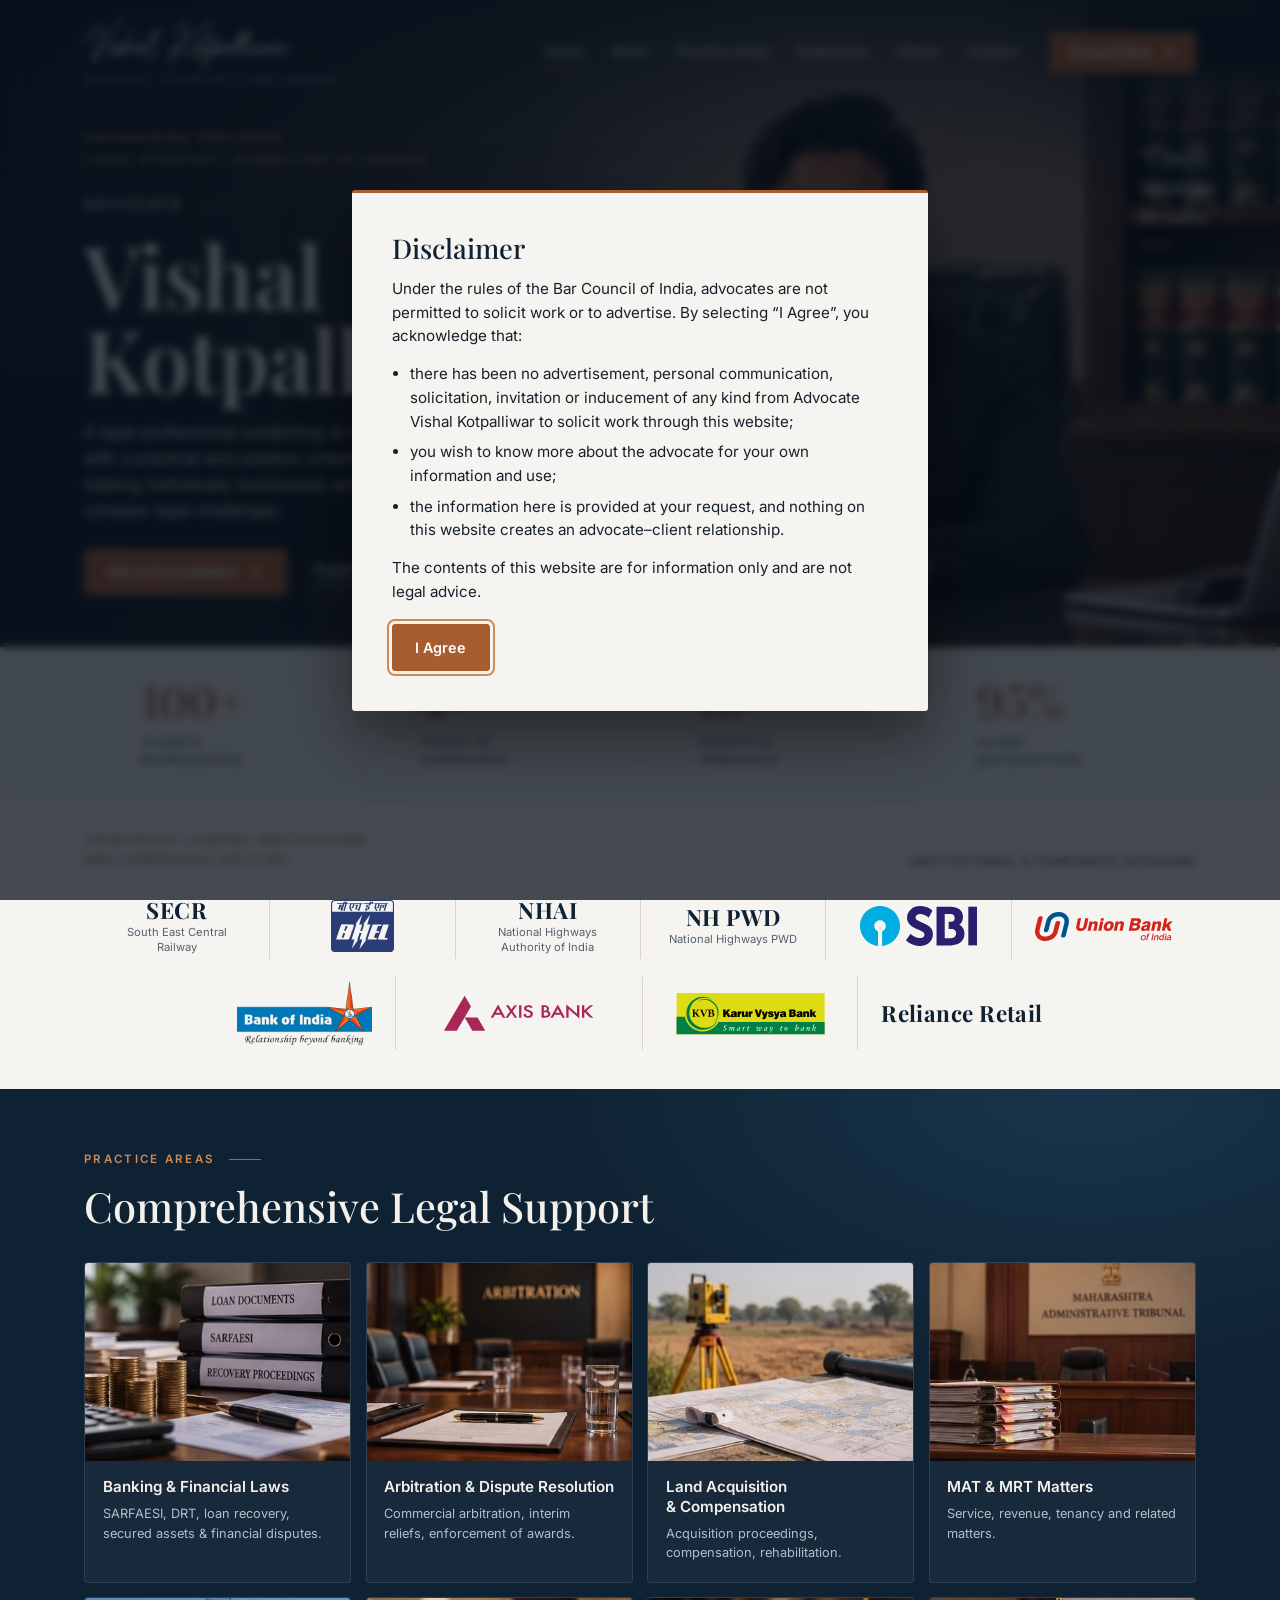
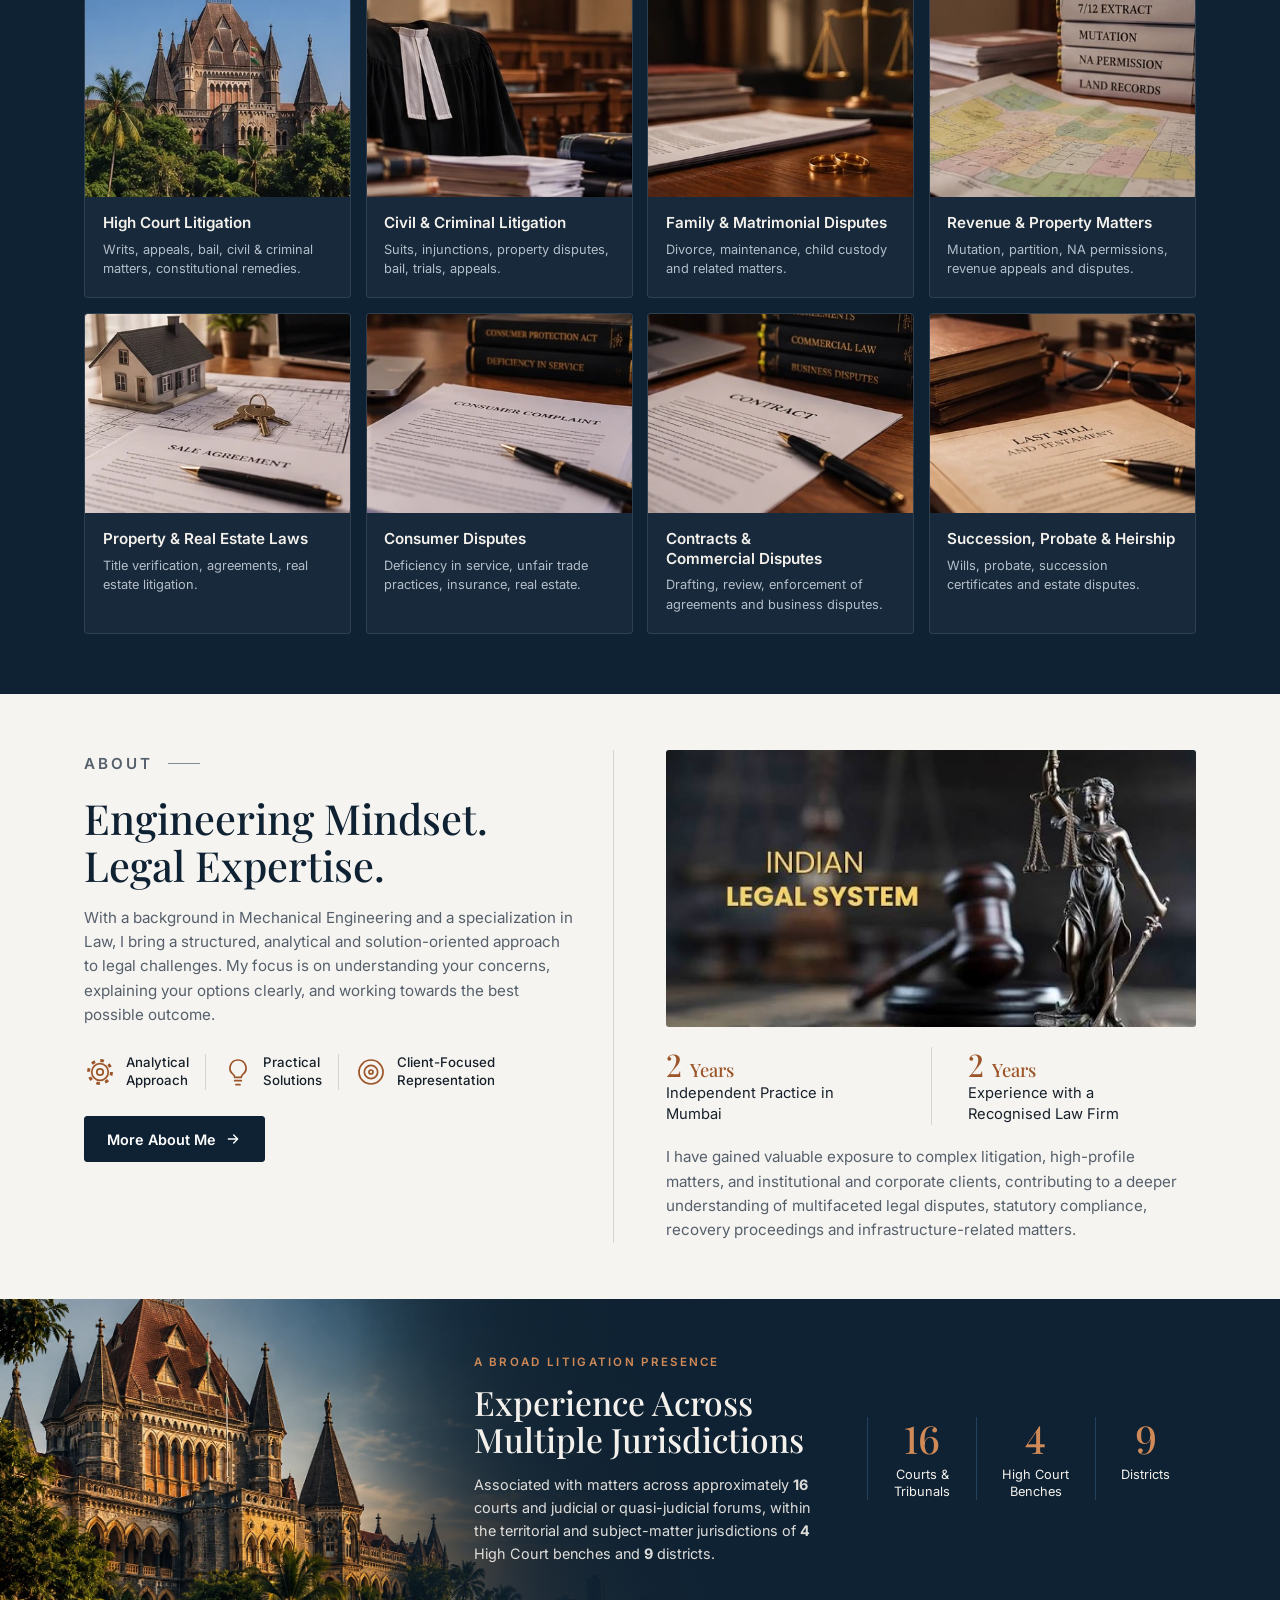
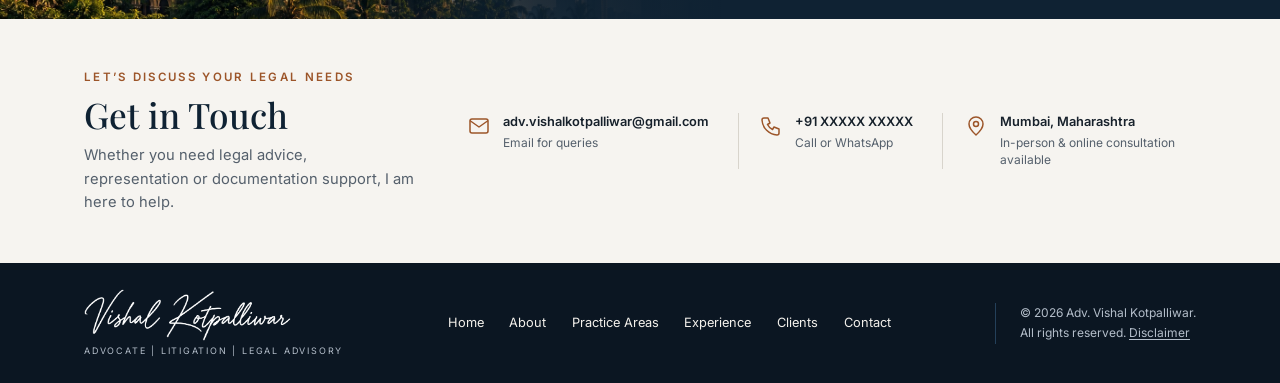
==== index.html @ 8eac5184 "Use the supplied picture in the About section and even out logo sizes Replaces the stand-in book art" ====
<!doctype html>
<html lang="en-IN">
<head>
  <meta charset="utf-8">
  <meta name="viewport" content="width=device-width, initial-scale=1">
  <title>Adv. Vishal Kotpalliwar | Advocate, Litigation and Legal Advisory</title>
  <meta name="description" content="Advocate Vishal Kotpalliwar combines an engineering mindset with a practical approach to law, across banking, land, revenue, civil and criminal matters.">
  <meta name="theme-color" content="#0B1622">
  <meta property="og:type" content="website">
  <meta property="og:title" content="Adv. Vishal Kotpalliwar">
  <meta property="og:description" content="Advocate, litigation and legal advisory. Engineering precision, legal strategy.">
  <link rel="icon" href="assets/favicon.svg" type="image/svg+xml">
  <link rel="preconnect" href="https://fonts.googleapis.com">
  <link rel="preconnect" href="https://fonts.gstatic.com" crossorigin>
  <link rel="stylesheet" href="https://fonts.googleapis.com/css2?family=Inter:wght@400;500;600;700&family=Playfair+Display:wght@500;600;700&display=swap">
  <link rel="stylesheet" href="css/styles.css">
</head>
<body>
  <a class="skip" href="#main">Skip to content</a>

  <svg class="sprite" aria-hidden="true" focusable="false">
    <symbol id="i-arrow-right" viewBox="0 0 24 24"><path d="M5 12h14M13 6l6 6-6 6"/></symbol>
    <symbol id="i-arrow-down" viewBox="0 0 24 24"><path d="M12 5v14M6 13l6 6 6-6"/></symbol>
    <symbol id="i-menu" viewBox="0 0 24 24"><path d="M4 7h16M4 12h16M4 17h16"/></symbol>
    <symbol id="i-pin" viewBox="0 0 24 24"><path d="M12 21s7-6.2 7-11a7 7 0 1 0-14 0c0 4.8 7 11 7 11z"/><circle cx="12" cy="10" r="2.5"/></symbol>
    <symbol id="i-gear" viewBox="0 0 24 24"><circle cx="12" cy="12" r="6.2"/><circle cx="12" cy="12" r="2.4"/><circle cx="12" cy="12" r="8.6" stroke-width="2.2" stroke-dasharray="2.7 4.05" stroke-linecap="butt"/></symbol>
    <symbol id="i-bulb" viewBox="0 0 24 24"><path d="M9.5 18.5h5M10.5 21.5h3M12 3a6 6 0 0 0-3.6 10.8c.7.6 1.1 1.3 1.1 2.2h5c0-.9.4-1.6 1.1-2.2A6 6 0 0 0 12 3z"/></symbol>
    <symbol id="i-target" viewBox="0 0 24 24"><circle cx="12" cy="12" r="9"/><circle cx="12" cy="12" r="5"/><circle cx="12" cy="12" r="1.5"/></symbol>
    <symbol id="i-mail" viewBox="0 0 24 24"><rect x="3" y="5" width="18" height="14" rx="2"/><path d="m3.5 7 8.5 6 8.5-6"/></symbol>
    <symbol id="i-phone" viewBox="0 0 24 24"><path d="M5 4h4l2 5-2.5 1.5a11 11 0 0 0 5 5L15 13l5 2v4a2 2 0 0 1-2 2A16 16 0 0 1 3 6a2 2 0 0 1 2-2z"/></symbol>
  </svg>

  <header class="site-header">
    <div class="wrap">
      <a class="brand" href="#top">
        <img class="brand__sig" src="assets/signature.png" width="666" height="167" alt="Vishal Kotpalliwar">
        <span class="brand__tag">Advocate | Litigation | Legal Advisory</span>
      </a>
      <button class="menu-toggle" id="menu-toggle" type="button" aria-expanded="false" aria-controls="site-nav">
        <svg class="icon" aria-hidden="true"><use href="#i-menu"/></svg>Menu
      </button>
      <nav class="nav" id="site-nav" aria-label="Main">
        <ul>
          <li><a href="#top" aria-current="true">Home</a></li>
          <li><a href="#about">About</a></li>
          <li><a href="#practice">Practice Areas</a></li>
          <li><a href="#experience">Experience</a></li>
          <li><a href="#clients">Clients</a></li>
          <li><a href="#contact">Contact</a></li>
        </ul>
        <!-- TODO: replace #contact with the Google Form link when it is ready -->
        <a class="btn" href="#contact">Consult Now <svg class="icon" aria-hidden="true"><use href="#i-arrow-right"/></svg></a>
      </nav>
    </div>
  </header>

  <main id="main">
    <section class="hero" id="top">
      <div class="wrap">
        <div class="hero__text">
          <p class="hero__kicker">Engineering Precision.<br>Legal Strategy. Committed to Justice.</p>
          <p class="hero__role">Advocate</p>
          <h1><span>Vishal</span><span>Kotpalliwar</span></h1>
          <p class="hero__lede">A legal professional combining an engineering mindset with a practical and solution-oriented approach to law, helping individuals, businesses and institutions navigate complex legal challenges.</p>
          <div class="hero__actions">
            <!-- TODO: replace #contact with the Google Form link when it is ready -->
            <a class="btn" href="#contact">Get a Consultation <svg class="icon" aria-hidden="true"><use href="#i-arrow-right"/></svg></a>
            <a class="textlink" href="#practice">Explore Practice Areas <svg class="icon" aria-hidden="true"><use href="#i-arrow-down"/></svg></a>
          </div>
        </div>
      </div>
      <p class="hero__quote">&ldquo;Clarity<br>Strategy<br>Results&rdquo;</p>
      <img class="hero__photo" src="assets/cover.webp" width="2000" height="754" alt="Advocate Vishal Kotpalliwar seated at his desk" fetchpriority="high">
    </section>

    <section class="stats" aria-label="Practice at a glance">
      <ul class="wrap">
        <li><strong data-count="100" data-suffix="+">100+</strong><span>Clients Represented</span></li>
        <li><strong data-count="4" data-suffix="+">4+</strong><span>Years of Experience</span></li>
        <li><strong data-count="16">16</strong><span>Courts &amp; Tribunals</span></li>
        <li><strong data-count="95" data-suffix="%">95%</strong><span>Client Satisfaction</span></li>
      </ul>
    </section>

    <section class="clients" id="clients">
      <div class="wrap">
        <div class="clients__head">
          <p class="eyebrow">Trusted by leading institutions and corporate entities</p>
          <p>Institutional &amp; Corporate Exposure</p>
        </div>
        <!-- Logo files are from Wikimedia Commons; the others stay as text until their owners supply a file -->
        <ul class="logos">
          <li><strong>SECR</strong><span>South East Central Railway</span></li>
          <li><img src="assets/logos/bhel.svg" width="500" height="411" alt="Bharat Heavy Electricals Limited (BHEL)" loading="lazy"></li>
          <li><strong>NHAI</strong><span>National Highways Authority of India</span></li>
          <li><strong>NH PWD</strong><span>National Highways PWD</span></li>
          <li><img src="assets/logos/sbi.svg" width="378" height="129" alt="State Bank of India" loading="lazy"></li>
          <li><img src="assets/logos/union-bank.svg" width="500" height="105" alt="Union Bank of India" loading="lazy"></li>
        </ul>
        <ul class="logos">
          <li><img src="assets/logos/bank-of-india.png" width="800" height="380" alt="Bank of India" loading="lazy"></li>
          <li><img src="assets/logos/axis-bank.svg" width="300" height="78" alt="Axis Bank" loading="lazy"></li>
          <li><img src="assets/logos/karur-vysya-bank.svg" width="224" height="69" alt="Karur Vysya Bank" loading="lazy"></li>
          <li><strong>Reliance Retail</strong></li>
        </ul>
      </div>
    </section>

    <section class="practice on-dark" id="practice">
      <div class="wrap">
        <p class="eyebrow eyebrow--rule">Practice Areas</p>
        <h2>Comprehensive Legal Support</h2>
        <ul class="areas">
          <li class="area">
            <img class="area__img" src="assets/practice/banking.jpg" width="378" height="337" alt="" loading="lazy">
            <div><h3>Banking &amp; Financial Laws</h3><p>SARFAESI, DRT, loan recovery, secured assets &amp; financial disputes.</p></div>
          </li>
          <li class="area">
            <img class="area__img" src="assets/practice/arbitration.jpg" width="379" height="337" alt="" loading="lazy">
            <div><h3>Arbitration &amp; Dispute Resolution</h3><p>Commercial arbitration, interim reliefs, enforcement of awards.</p></div>
          </li>
          <li class="area">
            <img class="area__img" src="assets/practice/land-acquisition.jpg" width="379" height="337" alt="" loading="lazy">
            <div><h3>Land Acquisition &amp; Compensation</h3><p>Acquisition proceedings, compensation, rehabilitation.</p></div>
          </li>
          <li class="area">
            <img class="area__img" src="assets/practice/mat-mrt.jpg" width="377" height="337" alt="" loading="lazy">
            <div><h3>MAT &amp; MRT Matters</h3><p>Service, revenue, tenancy and related matters.</p></div>
          </li>
          <li class="area">
            <img class="area__img" src="assets/practice/high-court.jpg" width="378" height="331" alt="" loading="lazy">
            <div><h3>High Court Litigation</h3><p>Writs, appeals, bail, civil &amp; criminal matters, constitutional remedies.</p></div>
          </li>
          <li class="area">
            <img class="area__img" src="assets/practice/civil-criminal.jpg" width="379" height="331" alt="" loading="lazy">
            <div><h3>Civil &amp; Criminal Litigation</h3><p>Suits, injunctions, property disputes, bail, trials, appeals.</p></div>
          </li>
          <li class="area">
            <img class="area__img" src="assets/practice/family.jpg" width="379" height="331" alt="" loading="lazy">
            <div><h3>Family &amp; Matrimonial Disputes</h3><p>Divorce, maintenance, child custody and related matters.</p></div>
          </li>
          <li class="area">
            <img class="area__img" src="assets/practice/revenue-property.jpg" width="377" height="331" alt="" loading="lazy">
            <div><h3>Revenue &amp; Property Matters</h3><p>Mutation, partition, NA permissions, revenue appeals and disputes.</p></div>
          </li>
          <li class="area">
            <img class="area__img" src="assets/practice/real-estate.jpg" width="378" height="340" alt="" loading="lazy">
            <div><h3>Property &amp; Real Estate Laws</h3><p>Title verification, agreements, real estate litigation.</p></div>
          </li>
          <li class="area">
            <img class="area__img" src="assets/practice/consumer.jpg" width="379" height="340" alt="" loading="lazy">
            <div><h3>Consumer Disputes</h3><p>Deficiency in service, unfair trade practices, insurance, real estate.</p></div>
          </li>
          <li class="area">
            <img class="area__img" src="assets/practice/contracts.jpg" width="379" height="340" alt="" loading="lazy">
            <div><h3>Contracts &amp; Commercial Disputes</h3><p>Drafting, review, enforcement of agreements and business disputes.</p></div>
          </li>
          <li class="area">
            <img class="area__img" src="assets/practice/succession.jpg" width="377" height="340" alt="" loading="lazy">
            <div><h3>Succession, Probate &amp; Heirship</h3><p>Wills, probate, succession certificates and estate disputes.</p></div>
          </li>
        </ul>
      </div>
    </section>

    <section class="about" id="about">
      <div class="wrap">
        <div class="about__main">
          <p class="eyebrow eyebrow--rule">About</p>
          <h2>Engineering Mindset. Legal Expertise.</h2>
          <p>With a background in Mechanical Engineering and a specialization in Law, I bring a structured, analytical and solution-oriented approach to legal challenges. My focus is on understanding your concerns, explaining your options clearly, and working towards the best possible outcome.</p>
          <ul class="features">
            <li><svg class="icon" aria-hidden="true"><use href="#i-gear"/></svg><span>Analytical<br> Approach</span></li>
            <li><svg class="icon" aria-hidden="true"><use href="#i-bulb"/></svg><span>Practical<br> Solutions</span></li>
            <li><svg class="icon" aria-hidden="true"><use href="#i-target"/></svg><span>Client-Focused<br> Representation</span></li>
          </ul>
          <a class="btn btn--navy" href="#experience">More About Me <svg class="icon" aria-hidden="true"><use href="#i-arrow-right"/></svg></a>
        </div>
        <div class="about__side">
          <img class="about__photo" src="assets/about.jpg" width="619" height="323" alt="Statue of Lady Justice beside a gavel" loading="lazy">
          <div class="tenure">
            <div><strong>2 <small>Years</small></strong><span>Independent Practice in Mumbai</span></div>
            <div><strong>2 <small>Years</small></strong><span>Experience with a Recognised Law Firm</span></div>
          </div>
          <p>I have gained valuable exposure to complex litigation, high-profile matters, and institutional and corporate clients, contributing to a deeper understanding of multifaceted legal disputes, statutory compliance, recovery proceedings and infrastructure-related matters.</p>
        </div>
      </div>
    </section>

    <section class="experience on-dark" id="experience">
      <img class="experience__photo" src="assets/court.webp" width="1672" height="941" alt="" loading="lazy">
      <div class="experience__body">
        <div>
          <p class="eyebrow">A Broad Litigation Presence</p>
          <h2>Experience Across Multiple Jurisdictions</h2>
          <p>Associated with matters across approximately <strong>16</strong> courts and judicial or quasi-judicial forums, within the territorial and subject-matter jurisdictions of <strong>4</strong> High Court benches and <strong>9</strong> districts.</p>
        </div>
        <div class="figures">
          <div><strong>16</strong><span>Courts &amp;<br>Tribunals</span></div>
          <div><strong>4</strong><span>High Court<br>Benches</span></div>
          <div><strong>9</strong><span>Districts</span></div>
        </div>
      </div>
    </section>

    <section class="contact" id="contact">
      <div class="wrap">
        <div class="contact__intro">
          <p class="eyebrow">Let&rsquo;s discuss your legal needs</p>
          <h2>Get in Touch</h2>
          <p>Whether you need legal advice, representation or documentation support, I am here to help.</p>
        </div>
        <ul class="contact__list">
          <li>
            <svg class="icon" aria-hidden="true"><use href="#i-mail"/></svg>
            <div><a href="mailto:adv.vishalkotpalliwar@gmail.com">adv.vishalkotpalliwar@gmail.com</a><span>Email for queries</span></div>
          </li>
          <li>
            <svg class="icon" aria-hidden="true"><use href="#i-phone"/></svg>
            <!-- TODO: real number, then link it to tel: and https://wa.me/ -->
            <div><strong>+91 XXXXX XXXXX</strong><span>Call or WhatsApp</span></div>
          </li>
          <li>
            <svg class="icon" aria-hidden="true"><use href="#i-pin"/></svg>
            <div><strong>Mumbai, Maharashtra</strong><span>In-person &amp; online consultation available</span></div>
          </li>
        </ul>
      </div>
    </section>
  </main>

  <footer class="site-footer">
    <div class="wrap">
      <a class="brand" href="#top">
        <img class="brand__sig" src="assets/signature.png" width="666" height="167" alt="Vishal Kotpalliwar">
        <span class="brand__tag">Advocate | Litigation | Legal Advisory</span>
      </a>
      <nav aria-label="Footer">
        <ul>
          <li><a href="#top">Home</a></li>
          <li><a href="#about">About</a></li>
          <li><a href="#practice">Practice Areas</a></li>
          <li><a href="#experience">Experience</a></li>
          <li><a href="#clients">Clients</a></li>
          <li><a href="#contact">Contact</a></li>
        </ul>
      </nav>
      <small>&copy; 2026 Adv. Vishal Kotpalliwar.<br>All rights reserved. <button class="linklike" id="gate-open" type="button">Disclaimer</button></small>
    </div>
  </footer>

  <div class="gate" id="gate" role="dialog" aria-modal="true" aria-labelledby="gate-title" hidden>
    <div class="gate__card">
      <h2 id="gate-title">Disclaimer</h2>
      <p>Under the rules of the Bar Council of India, advocates are not permitted to solicit work or to advertise. By selecting &ldquo;I Agree&rdquo;, you acknowledge that:</p>
      <ul>
        <li>there has been no advertisement, personal communication, solicitation, invitation or inducement of any kind from Advocate Vishal Kotpalliwar to solicit work through this website;</li>
        <li>you wish to know more about the advocate for your own information and use;</li>
        <li>the information here is provided at your request, and nothing on this website creates an advocate&ndash;client relationship.</li>
      </ul>
      <p>The contents of this website are for information only and are not legal advice.</p>
      <button class="btn" id="gate-agree" type="button">I Agree</button>
    </div>
  </div>

  <script src="js/main.js"></script>
</body>
</html>
---- css/styles.css ----
:root {
  --navy-950: #0B1622;
  --navy-900: #0F2233;
  --navy-800: #16304A;
  --navy-700: #24405A;
  --ink: #17212B;
  --ink-soft: #55606C;
  --paper: #F6F4F0;
  --paper-2: #ECEAE6;
  --line: #D8D4CC;
  --white: #FFFFFF;
  --copper: #A85D30;          /* buttons */
  --copper-deep: #8F4D26;
  --copper-text: #9C5529;     /* copper text on light */
  --copper-bright: #D08A57;   /* copper text on dark */
  --on-dark: #F4F1EC;
  --on-dark-soft: #B4BECA;
  --card: rgba(255, 255, 255, 0.035);
  --card-line: rgba(255, 255, 255, 0.1);

  --serif: "Playfair Display", Georgia, "Times New Roman", serif;
  --sans: "Inter", "Segoe UI", system-ui, -apple-system, sans-serif;

  --gutter: clamp(16px, 4vw, 44px);
  color-scheme: light;
}

*, *::before, *::after { box-sizing: border-box; }
[hidden] { display: none !important; }
html { scroll-behavior: smooth; }
html.gated { overflow: hidden; }
body {
  margin: 0;
  background: var(--paper);
  color: var(--ink);
  font-family: var(--sans);
  font-size: 1rem;
  line-height: 1.6;
  -webkit-font-smoothing: antialiased;
}
img, svg { max-width: 100%; }
h1, h2, h3 { margin: 0; font-family: var(--serif); font-weight: 500; line-height: 1.12; text-wrap: balance; }
p, ul, ol, dl, dd { margin: 0; }
a { color: inherit; }
:focus-visible { outline: 2px solid var(--copper-bright); outline-offset: 3px; }

.wrap { max-width: 75rem; margin-inline: auto; padding-inline: var(--gutter); }
.skip { position: absolute; left: var(--gutter); top: -4rem; z-index: 60; background: var(--paper); color: var(--ink); padding: 0.5rem 0.9rem; }
.skip:focus { top: 0.5rem; }
.sprite { position: absolute; width: 0; height: 0; overflow: hidden; }
.icon { width: 1.5rem; height: 1.5rem; flex: none; fill: none; stroke: currentColor; stroke-width: 1.5; stroke-linecap: round; stroke-linejoin: round; }

.eyebrow {
  display: flex; align-items: center; gap: 0.9rem;
  font-size: 0.72rem; font-weight: 600; letter-spacing: 0.2em; line-height: 1.8; text-transform: uppercase; color: var(--copper-text);
}
.eyebrow--rule::after { content: ""; width: 2rem; height: 1px; background: currentColor; opacity: 0.7; }
.on-dark .eyebrow { color: var(--copper-bright); }

.btn {
  display: inline-flex; align-items: center; gap: 0.55rem;
  font: 600 0.9rem/1.2 var(--sans); text-decoration: none; cursor: pointer;
  padding: 0.85rem 1.4rem; border-radius: 3px;
  background: var(--copper); color: var(--white); border: 1px solid var(--copper);
  transition: background-color 0.15s ease, border-color 0.15s ease;
}
.btn:hover { background: var(--copper-deep); border-color: var(--copper-deep); }
.btn .icon { width: 1rem; height: 1rem; stroke-width: 2; }
.btn--navy { background: var(--navy-900); border-color: var(--navy-900); }
.btn--navy:hover { background: var(--navy-800); border-color: var(--navy-800); }
.textlink { display: inline-flex; align-items: center; gap: 0.5rem; font-size: 0.9rem; font-weight: 500; text-decoration: none; border-bottom: 1px solid currentColor; padding-bottom: 0.25rem; }
.textlink:hover { color: var(--copper-bright); }
.textlink .icon { width: 1rem; height: 1rem; stroke-width: 2; }

/* header */
.site-header { position: absolute; inset: 0 0 auto 0; z-index: 20; color: var(--on-dark); }
.site-header .wrap { display: flex; align-items: center; justify-content: space-between; gap: 1.5rem; padding-block: 1.1rem; }
.brand { display: flex; flex-direction: column; align-items: flex-start; gap: 0.3rem; text-decoration: none; }
.brand__sig { display: block; width: auto; height: 3.25rem; }
.brand__tag { display: block; font-size: 0.56rem; letter-spacing: 0.2em; line-height: 1.4; text-transform: uppercase; color: var(--on-dark-soft); }
.nav { display: flex; align-items: center; gap: 2rem; }
.nav ul { display: flex; gap: 1.75rem; list-style: none; padding: 0; }
.nav li a { display: inline-block; font-size: 0.84rem; text-decoration: none; padding-block: 0.35rem; border-bottom: 1.5px solid transparent; }
.nav li a:hover, .nav li a[aria-current] { border-bottom-color: var(--copper-bright); }
.nav .btn { padding: 0.7rem 1.15rem; font-size: 0.84rem; }
.menu-toggle { display: none; align-items: center; gap: 0.5rem; font: 500 0.84rem/1 var(--sans); color: var(--on-dark); background: none; border: 1px solid var(--navy-700); border-radius: 3px; padding: 0.6rem 0.8rem; cursor: pointer; }

/* hero */
.hero { position: relative; isolation: isolate; overflow: hidden; background: var(--navy-950); color: var(--on-dark); }
/* cover photo: pinned to the right edge at full height, fading into the navy on its left */
.hero__photo {
  position: absolute; top: 0; right: 0; z-index: -2; height: 100%; width: auto; max-width: none;
  transform: translateX(10%);
  -webkit-mask-image: linear-gradient(90deg, transparent 6%, rgba(0, 0, 0, 0.4) 30%, #000 50%);
  mask-image: linear-gradient(90deg, transparent 6%, rgba(0, 0, 0, 0.4) 30%, #000 50%);
}
.hero::before {
  content: ""; position: absolute; inset: 0; z-index: -1;
  background:
    radial-gradient(26rem 18rem at 100% 0%, rgba(11, 22, 34, 0.8), transparent 75%),
    linear-gradient(180deg, rgba(11, 22, 34, 0.8) 0%, rgba(11, 22, 34, 0.15) 30%, rgba(11, 22, 34, 0.15) 100%),
    linear-gradient(90deg, rgba(11, 22, 34, 0.85) 0%, rgba(11, 22, 34, 0.5) 42%, transparent 62%);
}
.hero .wrap { position: relative; display: flex; padding-top: 8rem; min-height: 36rem; }
.hero__text { align-self: center; display: grid; gap: 1.05rem; justify-items: start; max-width: 36rem; padding-bottom: 3.25rem; }
.hero__kicker { font-size: 0.72rem; font-weight: 600; letter-spacing: 0.22em; line-height: 1.9; text-transform: uppercase; color: var(--copper-bright); }
.hero__role { display: flex; align-items: center; gap: 0.9rem; margin-top: 0.35rem; font-size: 0.85rem; font-weight: 500; letter-spacing: 0.22em; text-transform: uppercase; }
.hero__role::after { content: ""; width: 2.2rem; height: 1px; background: var(--copper-bright); }
.hero h1 { font-size: clamp(3rem, 8.4vw, 5.4rem); font-weight: 600; line-height: 0.98; letter-spacing: -0.01em; }
.hero h1 span { display: block; }
.hero__lede { max-width: 28rem; font-size: 1.02rem; color: var(--on-dark); opacity: 0.92; }
.hero__actions { display: flex; flex-wrap: wrap; align-items: center; gap: 1rem 1.75rem; margin-top: 0.55rem; }
/* sits over the bookshelf: placed from the hero's right edge, like the photo, so it never drifts onto his face */
.hero__quote { position: absolute; top: 22%; right: clamp(1.5rem, 5vw, 5.5rem); font-family: var(--serif); font-size: 1.3rem; line-height: 1.4; text-shadow: 0 1px 0.9rem rgba(11, 22, 34, 0.85); }
.hero__quote::after { content: ""; display: block; width: 1.9rem; height: 2px; margin-top: 0.8rem; background: var(--copper-bright); }

/* stats */
.stats { background: var(--paper-2); }
.stats ul { list-style: none; padding-block: 1.5rem; display: grid; grid-template-columns: repeat(4, minmax(0, 1fr)); }
.stats li { padding: 0.35rem 1rem 0.45rem clamp(1rem, 4.5vw, 3.75rem); border-left: 1px solid var(--line); }
.stats li:first-child { border-left: 0; }
.stats strong { display: block; font-family: var(--serif); font-weight: 500; font-size: clamp(2.2rem, 4vw, 2.9rem); line-height: 1; color: var(--copper-text); font-variant-numeric: lining-nums tabular-nums; }
.stats span { display: block; max-width: 8.5rem; margin-top: 0.7rem; font-size: 0.68rem; font-weight: 500; letter-spacing: 0.2em; line-height: 1.65; text-transform: uppercase; }

/* clients */
.clients { padding-block: 1.75rem 2.4rem; }
.clients__head { display: flex; flex-wrap: wrap; align-items: flex-end; justify-content: space-between; gap: 0.75rem 2rem; }
.clients__head .eyebrow { max-width: 19rem; }
.clients__head p:last-child { font-size: 0.66rem; font-weight: 600; letter-spacing: 0.18em; text-transform: uppercase; }
.logos { list-style: none; padding: 0; display: grid; grid-template-columns: repeat(6, minmax(0, 1fr)); row-gap: 1.25rem; margin-top: 1.4rem; }
.logos + .logos { grid-template-columns: repeat(4, auto); justify-content: center; margin-top: 1.1rem; }
.logos li { display: grid; align-content: center; justify-items: center; gap: 0.15rem; min-height: 3.4rem; padding: 0.3rem clamp(0.6rem, 1.8vw, 2.2rem); border-left: 1px solid var(--line); text-align: center; }
.logos li:first-child { border-left: 0; }
.logos img { display: block; width: auto; height: auto; max-width: min(100%, 9.5rem); max-height: 3.25rem; mix-blend-mode: multiply; }
/* even out logos whose artwork is unusually heavy or carries a small tagline */
.logos img[src$="sbi.svg"] { max-height: 2.5rem; }
.logos img[src$="bank-of-india.png"] { max-height: 4rem; }
.logos strong { font-family: var(--serif); font-weight: 700; font-size: 1.4rem; line-height: 1.1; letter-spacing: 0.02em; color: var(--navy-900); }
.logos span { font-size: 0.7rem; line-height: 1.3; color: var(--ink-soft); }

/* practice areas */
.practice { position: relative; isolation: isolate; background: var(--navy-900); color: var(--on-dark); padding-block: clamp(2.5rem, 6vw, 3.75rem); }
.practice::before { content: ""; position: absolute; inset: 0; z-index: -1; background: radial-gradient(50rem 26rem at 85% 0%, rgba(40, 80, 110, 0.4), transparent 70%); }
.practice h2 { margin-top: 0.85rem; font-size: clamp(1.9rem, 3.6vw, 2.6rem); }
.areas { list-style: none; padding: 0; margin-top: 2rem; display: grid; grid-template-columns: repeat(4, minmax(0, 1fr)); gap: 0.9rem; }
.area { display: flex; flex-direction: column; overflow: hidden; background: var(--card); border: 1px solid var(--card-line); border-radius: 4px; }
.area__img { display: block; width: 100%; height: auto; aspect-ratio: 4 / 3; object-fit: cover; }
.area > div { display: grid; gap: 0.45rem; align-content: start; padding: 1rem 1.1rem 1.2rem; }
.area h3 { font-family: var(--sans); font-size: 0.95rem; font-weight: 600; line-height: 1.3; }
.area p { font-size: 0.8rem; line-height: 1.5; color: var(--on-dark-soft); }

/* about */
.about { padding-block: clamp(2.5rem, 6vw, 3.5rem); }
.about .wrap { display: grid; grid-template-columns: minmax(0, 1fr) minmax(0, 1fr); gap: clamp(2rem, 4vw, 3.25rem); }
.about__main { display: grid; gap: 1.1rem; align-content: start; justify-items: start; padding-right: clamp(0rem, 3vw, 2.5rem); border-right: 1px solid var(--line); }
.about h2 { font-size: clamp(1.9rem, 3.6vw, 2.6rem); color: var(--navy-900); }
.about p { color: var(--ink-soft); font-size: 0.95rem; }
.features { list-style: none; padding: 0; display: grid; grid-template-columns: repeat(3, auto); justify-content: start; row-gap: 1rem; margin-block: 0.6rem 0.5rem; }
.features li { display: flex; align-items: center; gap: 0.6rem; padding-inline: 1rem; border-left: 1px solid var(--line); font-size: 0.83rem; font-weight: 500; line-height: 1.35; }
.features li:first-child { padding-left: 0; border-left: 0; }
.features .icon { width: 2rem; height: 2rem; color: var(--copper-text); stroke-width: 1.3; }
.about__side { display: grid; gap: 1.25rem; align-content: start; }
.about__photo { display: block; width: 100%; height: auto; border-radius: 3px; }
.tenure { display: grid; grid-template-columns: repeat(2, minmax(0, 1fr)); }
.tenure div + div { padding-left: clamp(1rem, 3vw, 2.25rem); border-left: 1px solid var(--line); }
.tenure strong { display: block; font-family: var(--serif); font-weight: 500; font-size: 1.95rem; line-height: 1.15; color: var(--copper-text); font-variant-numeric: lining-nums; }
.tenure strong small { font-size: 1.15rem; }
.tenure span { display: block; max-width: 11rem; font-size: 0.92rem; line-height: 1.45; }

/* experience */
.experience { position: relative; isolation: isolate; overflow: hidden; display: grid; grid-template-columns: 34% minmax(0, 1fr); min-height: 20rem; background: var(--navy-900); color: var(--on-dark); }
/* court photo: pinned left and a little taller than the band, its dark sky fading into the navy under the text */
.experience__photo {
  position: absolute; left: 0; top: -14%; z-index: -2; height: 135%; width: auto; max-width: none;
  -webkit-mask-image: linear-gradient(90deg, #000 45%, transparent 94%);
  mask-image: linear-gradient(90deg, #000 45%, transparent 94%);
}
.experience::before { content: ""; position: absolute; inset: 0; z-index: -1; background: linear-gradient(90deg, rgba(15, 34, 51, 0) 28%, rgba(15, 34, 51, 0.6) 42%, rgba(15, 34, 51, 0.85) 60%); }
.experience__body {
  grid-column: 2;
  display: grid; grid-template-columns: minmax(0, 1fr) auto; align-items: center; gap: 1.5rem clamp(1.5rem, 3vw, 2.5rem);
  padding: 2.25rem max(var(--gutter), calc((100vw - 75rem) / 2 + var(--gutter))) 2.25rem clamp(1.25rem, 3vw, 2.5rem);
}
.experience h2 { margin-top: 0.7rem; font-size: clamp(1.6rem, 2.8vw, 2.1rem); }
.experience p:not(.eyebrow) { margin-top: 0.9rem; max-width: 30rem; font-size: 0.9rem; color: var(--on-dark); opacity: 0.9; }
.experience p strong { font-weight: 700; }
.figures { display: grid; grid-template-columns: repeat(3, auto); }
.figures div { padding-inline: clamp(1rem, 2vw, 1.75rem); border-left: 1px solid var(--navy-700); text-align: center; }
.figures strong { display: block; font-family: var(--serif); font-weight: 500; font-size: 2.4rem; line-height: 1.1; color: var(--copper-bright); font-variant-numeric: lining-nums; }
.figures span { display: block; margin-top: 0.4rem; font-size: 0.8rem; line-height: 1.35; }

/* contact */
.contact { padding-block: clamp(2rem, 5vw, 3rem); }
.contact .wrap { display: grid; grid-template-columns: minmax(0, 0.75fr) minmax(0, 1.65fr); align-items: center; gap: 2rem clamp(2rem, 4vw, 3.25rem); }
.contact h2 { margin-top: 0.5rem; font-size: clamp(1.7rem, 3vw, 2.2rem); color: var(--navy-900); }
.contact__intro p:last-child { margin-top: 0.6rem; max-width: 26rem; font-size: 0.92rem; color: var(--ink-soft); }
.contact__list { list-style: none; padding: 0; display: grid; grid-template-columns: repeat(3, auto); justify-content: space-between; }
.contact__list li { display: flex; align-items: flex-start; gap: 0.75rem; min-width: 0; padding-inline: clamp(0.75rem, 1.6vw, 1.4rem); border-left: 1px solid var(--line); }
.contact__list li:first-child { padding-left: 0; border-left: 0; }
.contact__list .icon { margin-top: 0.1rem; color: var(--copper-text); }
.contact__list strong, .contact__list a { display: block; font-size: 0.8rem; font-weight: 600; line-height: 1.4; text-decoration: none; white-space: nowrap; }
.contact__list a:hover { color: var(--copper-text); text-decoration: underline; }
.contact__list span { display: block; max-width: 11rem; margin-top: 0.2rem; font-size: 0.75rem; line-height: 1.45; color: var(--ink-soft); }

/* footer */
.site-footer { background: var(--navy-950); color: var(--on-dark); }
.site-footer .wrap { display: flex; flex-wrap: wrap; align-items: center; justify-content: space-between; gap: 1.25rem 2rem; padding-block: 1.6rem; }
.site-footer nav ul { display: flex; flex-wrap: wrap; gap: 0.5rem 1.6rem; list-style: none; padding: 0; font-size: 0.8rem; }
.site-footer nav a { text-decoration: none; }
.site-footer nav a:hover { color: var(--copper-bright); }
.site-footer small { display: block; padding-left: 1.5rem; border-left: 1px solid var(--navy-700); font-size: 0.75rem; line-height: 1.7; color: var(--on-dark-soft); }
.linklike { font: inherit; color: inherit; background: none; border: 0; padding: 0; cursor: pointer; text-decoration: underline; text-underline-offset: 0.2em; }

/* disclaimer */
.gate { position: fixed; inset: 0; z-index: 50; display: grid; place-items: center; overflow: auto; padding: 1rem; background: rgba(8, 16, 26, 0.74); backdrop-filter: blur(4px); }
.gate__card { width: min(100%, 36rem); display: grid; gap: 0.9rem; padding: clamp(1.5rem, 4vw, 2.5rem); background: var(--paper); color: var(--ink); border-top: 3px solid var(--copper); border-radius: 3px; box-shadow: 0 1.5rem 4rem rgba(0, 0, 0, 0.45); font-size: 0.95rem; line-height: 1.55; }
.gate__card h2 { font-size: 1.7rem; color: var(--navy-900); }
.gate__card ul { padding-left: 1.1rem; display: grid; gap: 0.45rem; }
.gate__card .btn { justify-self: start; margin-top: 0.4rem; }

/* not-found page */
.lost { min-height: 100vh; display: grid; place-items: center; padding: var(--gutter); background: var(--navy-950); color: var(--on-dark); text-align: center; }
.lost div { display: grid; gap: 1.1rem; justify-items: center; }
.lost h1 { font-size: clamp(2.2rem, 7vw, 3.75rem); font-weight: 600; }
.lost p { max-width: 28rem; color: var(--on-dark-soft); }

@media (max-width: 1180px) {
  .hero__quote { display: none; }
  .hero h1 { font-size: clamp(3rem, 7vw, 4.5rem); }
  .hero__lede { max-width: 24rem; }
  .experience__photo { left: -5%; top: -6%; height: 115%; }
}
@media (max-width: 1000px) {
  .menu-toggle { display: inline-flex; }
  .nav { display: none; position: absolute; top: 100%; left: 0; right: 0; flex-direction: column; align-items: stretch; gap: 1rem; padding: 0.75rem var(--gutter) 1.5rem; background: var(--navy-950); border-top: 1px solid var(--navy-700); }
  .nav.is-open { display: flex; }
  .nav ul { flex-direction: column; gap: 0; }
  .nav li a { display: block; padding-block: 0.7rem; border-bottom: 1px solid var(--navy-700); }
  .nav .btn { justify-content: center; }
  .hero::before { display: none; }
  .hero .wrap { min-height: 0; }
  .hero__text { max-width: none; padding-bottom: 1.75rem; }
  .hero__lede { max-width: 34rem; }
  .hero__photo {
    position: static; display: block; width: 100%; height: auto; aspect-ratio: 3 / 2; object-fit: cover; object-position: 75% center; transform: none;
    -webkit-mask-image: linear-gradient(180deg, transparent 0, #000 24%);
    mask-image: linear-gradient(180deg, transparent 0, #000 24%);
  }
  .areas { grid-template-columns: repeat(3, minmax(0, 1fr)); }
  .logos, .logos + .logos { grid-template-columns: repeat(3, minmax(0, 1fr)); justify-content: normal; }
  .logos li { border-left: 0; }
  .experience__body { grid-template-columns: minmax(0, 1fr); }
  .figures { justify-content: start; }
  .figures div:first-child { padding-left: 0; border-left: 0; }
  .contact .wrap { grid-template-columns: minmax(0, 1fr); }
}
@media (max-width: 820px) {
  .hero .wrap { padding-top: 8.25rem; }
  .stats ul { grid-template-columns: repeat(2, minmax(0, 1fr)); row-gap: 1.5rem; }
  .stats li:nth-child(odd) { border-left: 0; padding-left: 0; }
  .about .wrap { grid-template-columns: minmax(0, 1fr); }
  .about__main { padding-right: 0; border-right: 0; padding-bottom: 2rem; border-bottom: 1px solid var(--line); }
  .experience { grid-template-columns: minmax(0, 1fr); min-height: 0; }
  .experience::before { display: none; }
  .experience__photo {
    position: static; display: block; width: 100%; height: 13rem; object-fit: cover; object-position: 12% 38%;
    -webkit-mask-image: linear-gradient(180deg, #000 60%, transparent);
    mask-image: linear-gradient(180deg, #000 60%, transparent);
  }
  .experience__body { grid-column: auto; padding: 1.25rem var(--gutter) 2.25rem; }
  .site-footer small { padding-left: 0; border-left: 0; }
  .contact__list { grid-template-columns: minmax(0, 1fr); row-gap: 1.1rem; }
  .contact__list li { padding-inline: 0; border-left: 0; }
  .contact__list strong, .contact__list a { white-space: normal; overflow-wrap: anywhere; }
  .contact__list span { max-width: none; }
}
@media (max-width: 640px) {
  .brand__tag { display: none; }
  .brand__sig { height: 2.75rem; }
  .hero .wrap { padding-top: 6.5rem; }
  .logos, .logos + .logos { grid-template-columns: repeat(2, minmax(0, 1fr)); }
  .logos strong { font-size: 1.2rem; }
  .areas { grid-template-columns: repeat(2, minmax(0, 1fr)); gap: 0.7rem; }
  .area > div { padding: 0.8rem 0.8rem 1rem; }
  .area h3 { font-size: 0.88rem; }
  .area p { font-size: 0.76rem; }
  .features { grid-template-columns: minmax(0, 1fr); }
  .features li { padding-inline: 0; border-left: 0; }
  .features li br { display: none; }
}
@media (prefers-reduced-motion: reduce) {
  html { scroll-behavior: auto; }
  .btn { transition: none; }
}
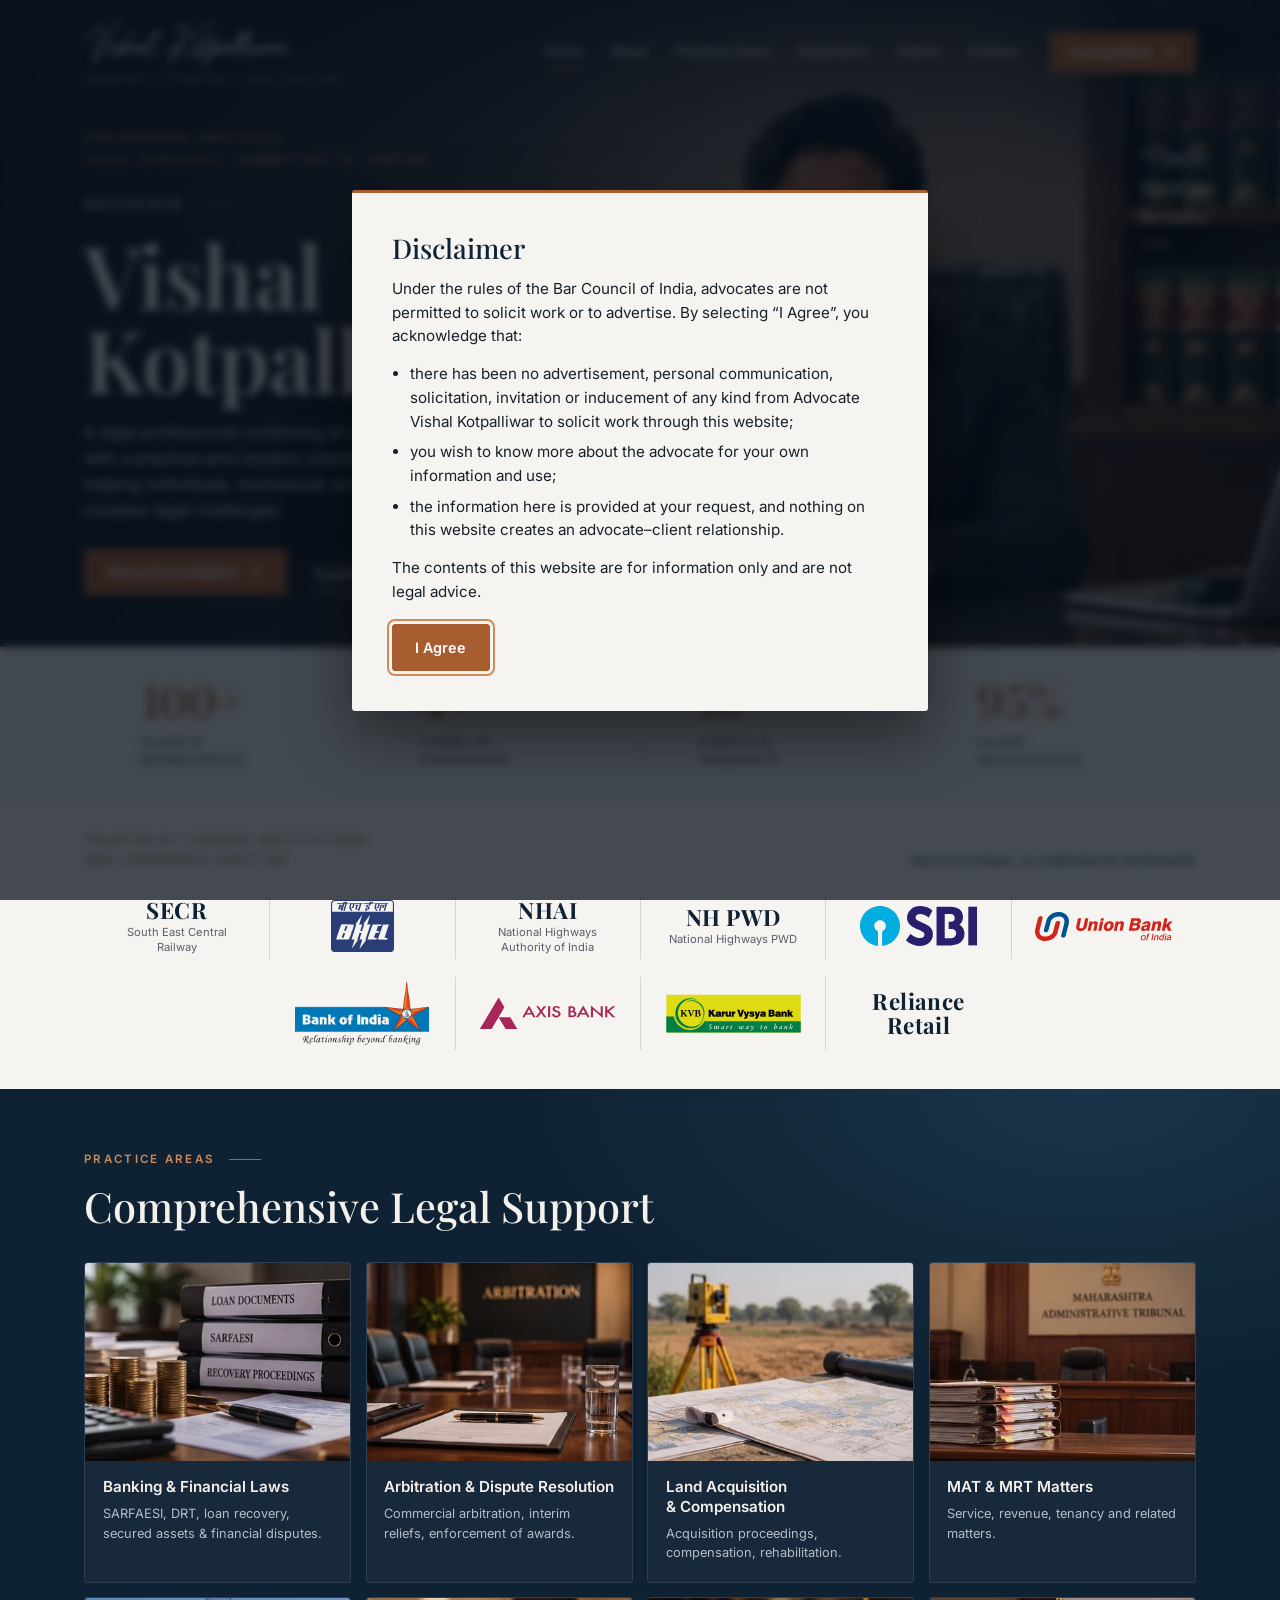
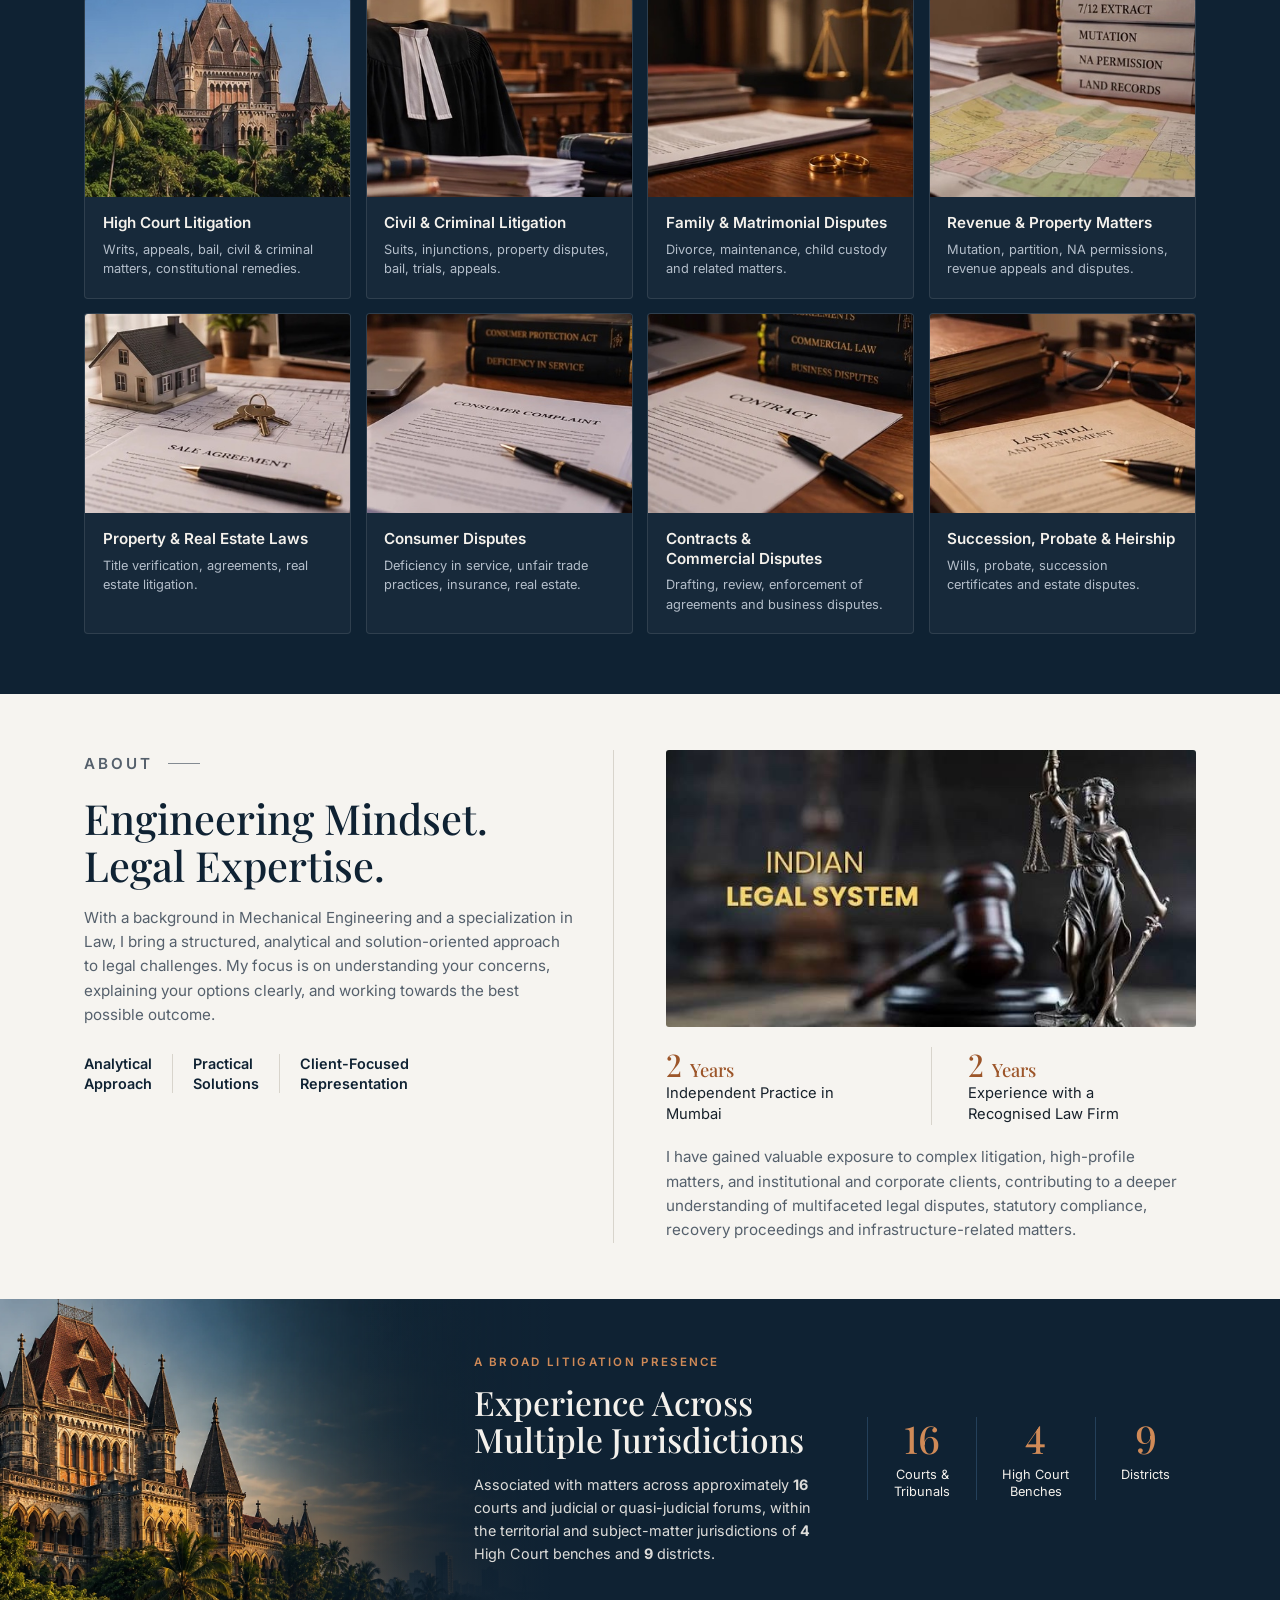
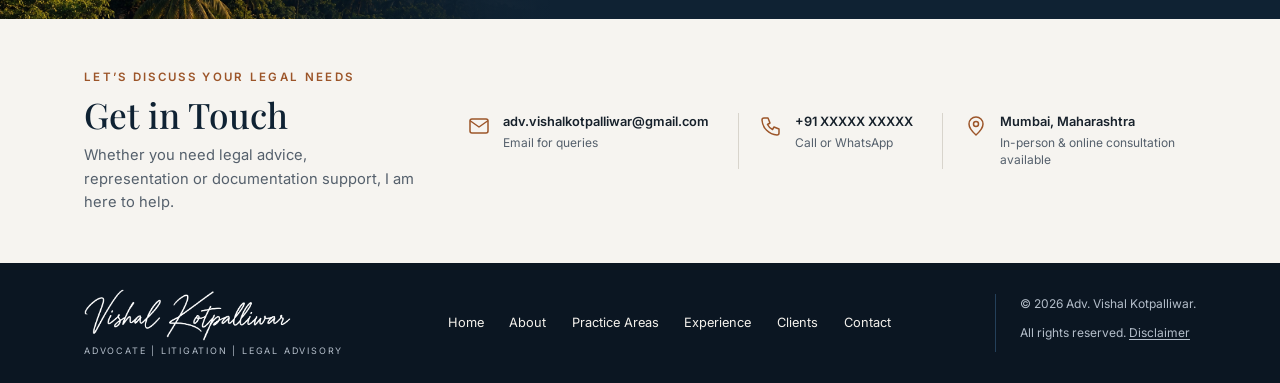
==== commit 97a3f14c: "Phone and iPad pass; remove the About icons and button - About: the three feature labels are plain t" ====
--- a/index.html
+++ b/index.html
@@ -6,10 +6,12 @@
   <title>Adv. Vishal Kotpalliwar | Advocate, Litigation and Legal Advisory</title>
   <meta name="description" content="Advocate Vishal Kotpalliwar combines an engineering mindset with a practical approach to law, across banking, land, revenue, civil and criminal matters.">
   <meta name="theme-color" content="#0B1622">
+  <meta name="format-detection" content="telephone=no">
   <meta property="og:type" content="website">
   <meta property="og:title" content="Adv. Vishal Kotpalliwar">
   <meta property="og:description" content="Advocate, litigation and legal advisory. Engineering precision, legal strategy.">
   <link rel="icon" href="assets/favicon.svg" type="image/svg+xml">
+  <link rel="apple-touch-icon" href="assets/apple-touch-icon.png">
   <link rel="preconnect" href="https://fonts.googleapis.com">
   <link rel="preconnect" href="https://fonts.gstatic.com" crossorigin>
   <link rel="stylesheet" href="https://fonts.googleapis.com/css2?family=Inter:wght@400;500;600;700&family=Playfair+Display:wght@500;600;700&display=swap">
@@ -23,9 +25,6 @@
     <symbol id="i-arrow-down" viewBox="0 0 24 24"><path d="M12 5v14M6 13l6 6 6-6"/></symbol>
     <symbol id="i-menu" viewBox="0 0 24 24"><path d="M4 7h16M4 12h16M4 17h16"/></symbol>
     <symbol id="i-pin" viewBox="0 0 24 24"><path d="M12 21s7-6.2 7-11a7 7 0 1 0-14 0c0 4.8 7 11 7 11z"/><circle cx="12" cy="10" r="2.5"/></symbol>
-    <symbol id="i-gear" viewBox="0 0 24 24"><circle cx="12" cy="12" r="6.2"/><circle cx="12" cy="12" r="2.4"/><circle cx="12" cy="12" r="8.6" stroke-width="2.2" stroke-dasharray="2.7 4.05" stroke-linecap="butt"/></symbol>
-    <symbol id="i-bulb" viewBox="0 0 24 24"><path d="M9.5 18.5h5M10.5 21.5h3M12 3a6 6 0 0 0-3.6 10.8c.7.6 1.1 1.3 1.1 2.2h5c0-.9.4-1.6 1.1-2.2A6 6 0 0 0 12 3z"/></symbol>
-    <symbol id="i-target" viewBox="0 0 24 24"><circle cx="12" cy="12" r="9"/><circle cx="12" cy="12" r="5"/><circle cx="12" cy="12" r="1.5"/></symbol>
     <symbol id="i-mail" viewBox="0 0 24 24"><rect x="3" y="5" width="18" height="14" rx="2"/><path d="m3.5 7 8.5 6 8.5-6"/></symbol>
     <symbol id="i-phone" viewBox="0 0 24 24"><path d="M5 4h4l2 5-2.5 1.5a11 11 0 0 0 5 5L15 13l5 2v4a2 2 0 0 1-2 2A16 16 0 0 1 3 6a2 2 0 0 1 2-2z"/></symbol>
   </svg>
@@ -96,8 +95,6 @@
           <li><strong>NH PWD</strong><span>National Highways PWD</span></li>
           <li><img src="assets/logos/sbi.svg" width="378" height="129" alt="State Bank of India" loading="lazy"></li>
           <li><img src="assets/logos/union-bank.svg" width="500" height="105" alt="Union Bank of India" loading="lazy"></li>
-        </ul>
-        <ul class="logos">
           <li><img src="assets/logos/bank-of-india.png" width="800" height="380" alt="Bank of India" loading="lazy"></li>
           <li><img src="assets/logos/axis-bank.svg" width="300" height="78" alt="Axis Bank" loading="lazy"></li>
           <li><img src="assets/logos/karur-vysya-bank.svg" width="224" height="69" alt="Karur Vysya Bank" loading="lazy"></li>
@@ -170,11 +167,10 @@
           <h2>Engineering Mindset. Legal Expertise.</h2>
           <p>With a background in Mechanical Engineering and a specialization in Law, I bring a structured, analytical and solution-oriented approach to legal challenges. My focus is on understanding your concerns, explaining your options clearly, and working towards the best possible outcome.</p>
           <ul class="features">
-            <li><svg class="icon" aria-hidden="true"><use href="#i-gear"/></svg><span>Analytical<br> Approach</span></li>
-            <li><svg class="icon" aria-hidden="true"><use href="#i-bulb"/></svg><span>Practical<br> Solutions</span></li>
-            <li><svg class="icon" aria-hidden="true"><use href="#i-target"/></svg><span>Client-Focused<br> Representation</span></li>
+            <li>Analytical<br> Approach</li>
+            <li>Practical<br> Solutions</li>
+            <li>Client-Focused<br> Representation</li>
           </ul>
-          <a class="btn btn--navy" href="#experience">More About Me <svg class="icon" aria-hidden="true"><use href="#i-arrow-right"/></svg></a>
         </div>
         <div class="about__side">
           <img class="about__photo" src="assets/about.jpg" width="619" height="323" alt="Statue of Lady Justice beside a gavel" loading="lazy">
--- a/css/styles.css
+++ b/css/styles.css
@@ -27,8 +27,8 @@
 
 *, *::before, *::after { box-sizing: border-box; }
 [hidden] { display: none !important; }
-html { scroll-behavior: smooth; }
-html.gated { overflow: hidden; }
+html { scroll-behavior: smooth; -webkit-text-size-adjust: 100%; text-size-adjust: 100%; }
+html.gated, html.gated body { overflow: hidden; }
 body {
   margin: 0;
   background: var(--paper);
@@ -66,9 +66,7 @@
 }
 .btn:hover { background: var(--copper-deep); border-color: var(--copper-deep); }
 .btn .icon { width: 1rem; height: 1rem; stroke-width: 2; }
-.btn--navy { background: var(--navy-900); border-color: var(--navy-900); }
-.btn--navy:hover { background: var(--navy-800); border-color: var(--navy-800); }
-.textlink { display: inline-flex; align-items: center; gap: 0.5rem; font-size: 0.9rem; font-weight: 500; text-decoration: none; border-bottom: 1px solid currentColor; padding-bottom: 0.25rem; }
+.textlink { display: inline-flex; align-items: center; gap: 0.5rem; font-size: 0.9rem; font-weight: 500; text-decoration: none; border-bottom: 1px solid currentColor; padding-block: 0.6rem 0.35rem; }
 .textlink:hover { color: var(--copper-bright); }
 .textlink .icon { width: 1rem; height: 1rem; stroke-width: 2; }
 
@@ -127,10 +125,9 @@
 .clients__head { display: flex; flex-wrap: wrap; align-items: flex-end; justify-content: space-between; gap: 0.75rem 2rem; }
 .clients__head .eyebrow { max-width: 19rem; }
 .clients__head p:last-child { font-size: 0.66rem; font-weight: 600; letter-spacing: 0.18em; text-transform: uppercase; }
-.logos { list-style: none; padding: 0; display: grid; grid-template-columns: repeat(6, minmax(0, 1fr)); row-gap: 1.25rem; margin-top: 1.4rem; }
-.logos + .logos { grid-template-columns: repeat(4, auto); justify-content: center; margin-top: 1.1rem; }
-.logos li { display: grid; align-content: center; justify-items: center; gap: 0.15rem; min-height: 3.4rem; padding: 0.3rem clamp(0.6rem, 1.8vw, 2.2rem); border-left: 1px solid var(--line); text-align: center; }
-.logos li:first-child { border-left: 0; }
+.logos { list-style: none; padding: 0; display: flex; flex-wrap: wrap; justify-content: center; row-gap: 1.1rem; margin-top: 1.4rem; }
+.logos li { flex: 0 0 calc(100% / 6); display: grid; align-content: center; justify-items: center; gap: 0.15rem; min-height: 3.4rem; padding: 0.3rem clamp(0.6rem, 1.8vw, 2.2rem); border-left: 1px solid var(--line); text-align: center; }
+.logos li:nth-child(6n + 1) { border-left: 0; }
 .logos img { display: block; width: auto; height: auto; max-width: min(100%, 9.5rem); max-height: 3.25rem; mix-blend-mode: multiply; }
 /* even out logos whose artwork is unusually heavy or carries a small tagline */
 .logos img[src$="sbi.svg"] { max-height: 2.5rem; }
@@ -155,10 +152,9 @@
 .about__main { display: grid; gap: 1.1rem; align-content: start; justify-items: start; padding-right: clamp(0rem, 3vw, 2.5rem); border-right: 1px solid var(--line); }
 .about h2 { font-size: clamp(1.9rem, 3.6vw, 2.6rem); color: var(--navy-900); }
 .about p { color: var(--ink-soft); font-size: 0.95rem; }
-.features { list-style: none; padding: 0; display: grid; grid-template-columns: repeat(3, auto); justify-content: start; row-gap: 1rem; margin-block: 0.6rem 0.5rem; }
-.features li { display: flex; align-items: center; gap: 0.6rem; padding-inline: 1rem; border-left: 1px solid var(--line); font-size: 0.83rem; font-weight: 500; line-height: 1.35; }
+.features { list-style: none; padding: 0; display: flex; flex-wrap: wrap; row-gap: 0.75rem; margin-block: 0.6rem 0.25rem; }
+.features li { padding-inline: clamp(0.7rem, 2vw, 1.25rem); border-left: 1px solid var(--line); font-size: 0.9rem; font-weight: 600; line-height: 1.35; color: var(--navy-900); }
 .features li:first-child { padding-left: 0; border-left: 0; }
-.features .icon { width: 2rem; height: 2rem; color: var(--copper-text); stroke-width: 1.3; }
 .about__side { display: grid; gap: 1.25rem; align-content: start; }
 .about__photo { display: block; width: 100%; height: auto; border-radius: 3px; }
 .tenure { display: grid; grid-template-columns: repeat(2, minmax(0, 1fr)); }
@@ -199,6 +195,7 @@
 .contact__list li:first-child { padding-left: 0; border-left: 0; }
 .contact__list .icon { margin-top: 0.1rem; color: var(--copper-text); }
 .contact__list strong, .contact__list a { display: block; font-size: 0.8rem; font-weight: 600; line-height: 1.4; text-decoration: none; white-space: nowrap; }
+.contact__list a { padding-block: 0.6rem; margin-block: -0.6rem; }
 .contact__list a:hover { color: var(--copper-text); text-decoration: underline; }
 .contact__list span { display: block; max-width: 11rem; margin-top: 0.2rem; font-size: 0.75rem; line-height: 1.45; color: var(--ink-soft); }
 
@@ -206,50 +203,65 @@
 .site-footer { background: var(--navy-950); color: var(--on-dark); }
 .site-footer .wrap { display: flex; flex-wrap: wrap; align-items: center; justify-content: space-between; gap: 1.25rem 2rem; padding-block: 1.6rem; }
 .site-footer nav ul { display: flex; flex-wrap: wrap; gap: 0.5rem 1.6rem; list-style: none; padding: 0; font-size: 0.8rem; }
-.site-footer nav a { text-decoration: none; }
+.site-footer nav a { display: inline-block; padding-block: 0.6rem; text-decoration: none; }
 .site-footer nav a:hover { color: var(--copper-bright); }
 .site-footer small { display: block; padding-left: 1.5rem; border-left: 1px solid var(--navy-700); font-size: 0.75rem; line-height: 1.7; color: var(--on-dark-soft); }
-.linklike { font: inherit; color: inherit; background: none; border: 0; padding: 0; cursor: pointer; text-decoration: underline; text-underline-offset: 0.2em; }
+.linklike { font: inherit; color: inherit; background: none; border: 0; padding: 0.55rem 0; cursor: pointer; text-decoration: underline; text-underline-offset: 0.2em; }
 
 /* disclaimer */
-.gate { position: fixed; inset: 0; z-index: 50; display: grid; place-items: center; overflow: auto; padding: 1rem; background: rgba(8, 16, 26, 0.74); backdrop-filter: blur(4px); }
-.gate__card { width: min(100%, 36rem); display: grid; gap: 0.9rem; padding: clamp(1.5rem, 4vw, 2.5rem); background: var(--paper); color: var(--ink); border-top: 3px solid var(--copper); border-radius: 3px; box-shadow: 0 1.5rem 4rem rgba(0, 0, 0, 0.45); font-size: 0.95rem; line-height: 1.55; }
+.gate { position: fixed; inset: 0; z-index: 50; display: flex; overflow: auto; overscroll-behavior: contain; padding: 1rem; background: rgba(8, 16, 26, 0.74); -webkit-backdrop-filter: blur(4px); backdrop-filter: blur(4px); }
+.gate__card { width: min(100%, 36rem); margin: auto; display: grid; gap: 0.9rem; padding: clamp(1.5rem, 4vw, 2.5rem); background: var(--paper); color: var(--ink); border-top: 3px solid var(--copper); border-radius: 3px; box-shadow: 0 1.5rem 4rem rgba(0, 0, 0, 0.45); font-size: 0.95rem; line-height: 1.55; }
 .gate__card h2 { font-size: 1.7rem; color: var(--navy-900); }
 .gate__card ul { padding-left: 1.1rem; display: grid; gap: 0.45rem; }
 .gate__card .btn { justify-self: start; margin-top: 0.4rem; }
 
 /* not-found page */
-.lost { min-height: 100vh; display: grid; place-items: center; padding: var(--gutter); background: var(--navy-950); color: var(--on-dark); text-align: center; }
+.lost { min-height: 100vh; min-height: 100dvh; display: grid; place-items: center; padding: var(--gutter); background: var(--navy-950); color: var(--on-dark); text-align: center; }
 .lost div { display: grid; gap: 1.1rem; justify-items: center; }
 .lost h1 { font-size: clamp(2.2rem, 7vw, 3.75rem); font-weight: 600; }
 .lost p { max-width: 28rem; color: var(--on-dark-soft); }
 
+@media (max-width: 1280px) {
+  .experience__photo { left: -5%; top: -6%; height: 115%; }
+}
 @media (max-width: 1180px) {
   .hero__quote { display: none; }
   .hero h1 { font-size: clamp(3rem, 7vw, 4.5rem); }
   .hero__lede { max-width: 24rem; }
-  .experience__photo { left: -5%; top: -6%; height: 115%; }
+  .nav { gap: 1.25rem; }
+  .nav ul { gap: 1.2rem; }
+  .nav li a, .nav .btn { font-size: 0.8rem; }
+  .nav .btn { padding-inline: 0.95rem; }
+}
+@media (max-width: 1100px) {
+  .experience__photo { left: -9%; }
 }
 @media (max-width: 1000px) {
   .menu-toggle { display: inline-flex; }
   .nav { display: none; position: absolute; top: 100%; left: 0; right: 0; flex-direction: column; align-items: stretch; gap: 1rem; padding: 0.75rem var(--gutter) 1.5rem; background: var(--navy-950); border-top: 1px solid var(--navy-700); }
   .nav.is-open { display: flex; }
   .nav ul { flex-direction: column; gap: 0; }
-  .nav li a { display: block; padding-block: 0.7rem; border-bottom: 1px solid var(--navy-700); }
-  .nav .btn { justify-content: center; }
+  .nav li a { display: block; padding-block: 0.8rem; font-size: 0.95rem; border-bottom: 1px solid var(--navy-700); }
+  .nav .btn { justify-content: center; padding: 0.9rem 1.15rem; font-size: 0.95rem; }
   .hero::before { display: none; }
   .hero .wrap { min-height: 0; }
   .hero__text { max-width: none; padding-bottom: 1.75rem; }
   .hero__lede { max-width: 34rem; }
   .hero__photo {
-    position: static; display: block; width: 100%; height: auto; aspect-ratio: 3 / 2; object-fit: cover; object-position: 75% center; transform: none;
+    position: static; display: block; width: 100%; height: auto; aspect-ratio: 16 / 9; object-fit: cover; object-position: 75% center; transform: none;
     -webkit-mask-image: linear-gradient(180deg, transparent 0, #000 24%);
     mask-image: linear-gradient(180deg, transparent 0, #000 24%);
   }
   .areas { grid-template-columns: repeat(3, minmax(0, 1fr)); }
-  .logos, .logos + .logos { grid-template-columns: repeat(3, minmax(0, 1fr)); justify-content: normal; }
-  .logos li { border-left: 0; }
-  .experience__body { grid-template-columns: minmax(0, 1fr); }
+  .logos li { flex-basis: 20%; padding-inline: 0.5rem; border-left: 0; }
+  .experience { grid-template-columns: minmax(0, 1fr); min-height: 0; }
+  .experience::before { display: none; }
+  .experience__photo {
+    position: static; display: block; width: 100%; height: clamp(13rem, 34vw, 19rem); object-fit: cover; object-position: 12% 38%;
+    -webkit-mask-image: linear-gradient(180deg, #000 60%, transparent);
+    mask-image: linear-gradient(180deg, #000 60%, transparent);
+  }
+  .experience__body { grid-column: auto; grid-template-columns: minmax(0, 1fr); padding: 1.25rem var(--gutter) 2.25rem; }
   .figures { justify-content: start; }
   .figures div:first-child { padding-left: 0; border-left: 0; }
   .contact .wrap { grid-template-columns: minmax(0, 1fr); }
@@ -260,33 +272,24 @@
   .stats li:nth-child(odd) { border-left: 0; padding-left: 0; }
   .about .wrap { grid-template-columns: minmax(0, 1fr); }
   .about__main { padding-right: 0; border-right: 0; padding-bottom: 2rem; border-bottom: 1px solid var(--line); }
-  .experience { grid-template-columns: minmax(0, 1fr); min-height: 0; }
-  .experience::before { display: none; }
-  .experience__photo {
-    position: static; display: block; width: 100%; height: 13rem; object-fit: cover; object-position: 12% 38%;
-    -webkit-mask-image: linear-gradient(180deg, #000 60%, transparent);
-    mask-image: linear-gradient(180deg, #000 60%, transparent);
-  }
-  .experience__body { grid-column: auto; padding: 1.25rem var(--gutter) 2.25rem; }
   .site-footer small { padding-left: 0; border-left: 0; }
   .contact__list { grid-template-columns: minmax(0, 1fr); row-gap: 1.1rem; }
   .contact__list li { padding-inline: 0; border-left: 0; }
-  .contact__list strong, .contact__list a { white-space: normal; overflow-wrap: anywhere; }
-  .contact__list span { max-width: none; }
+  .contact__list strong, .contact__list a { font-size: 0.95rem; white-space: normal; overflow-wrap: anywhere; }
+  .contact__list span { max-width: none; font-size: 0.82rem; }
 }
 @media (max-width: 640px) {
   .brand__tag { display: none; }
   .brand__sig { height: 2.75rem; }
   .hero .wrap { padding-top: 6.5rem; }
-  .logos, .logos + .logos { grid-template-columns: repeat(2, minmax(0, 1fr)); }
+  .logos li { flex-basis: 50%; }
+  .hero__photo { aspect-ratio: 3 / 2; }
   .logos strong { font-size: 1.2rem; }
   .areas { grid-template-columns: repeat(2, minmax(0, 1fr)); gap: 0.7rem; }
   .area > div { padding: 0.8rem 0.8rem 1rem; }
   .area h3 { font-size: 0.88rem; }
   .area p { font-size: 0.76rem; }
-  .features { grid-template-columns: minmax(0, 1fr); }
-  .features li { padding-inline: 0; border-left: 0; }
-  .features li br { display: none; }
+  .features li { font-size: 0.82rem; }
 }
 @media (prefers-reduced-motion: reduce) {
   html { scroll-behavior: auto; }
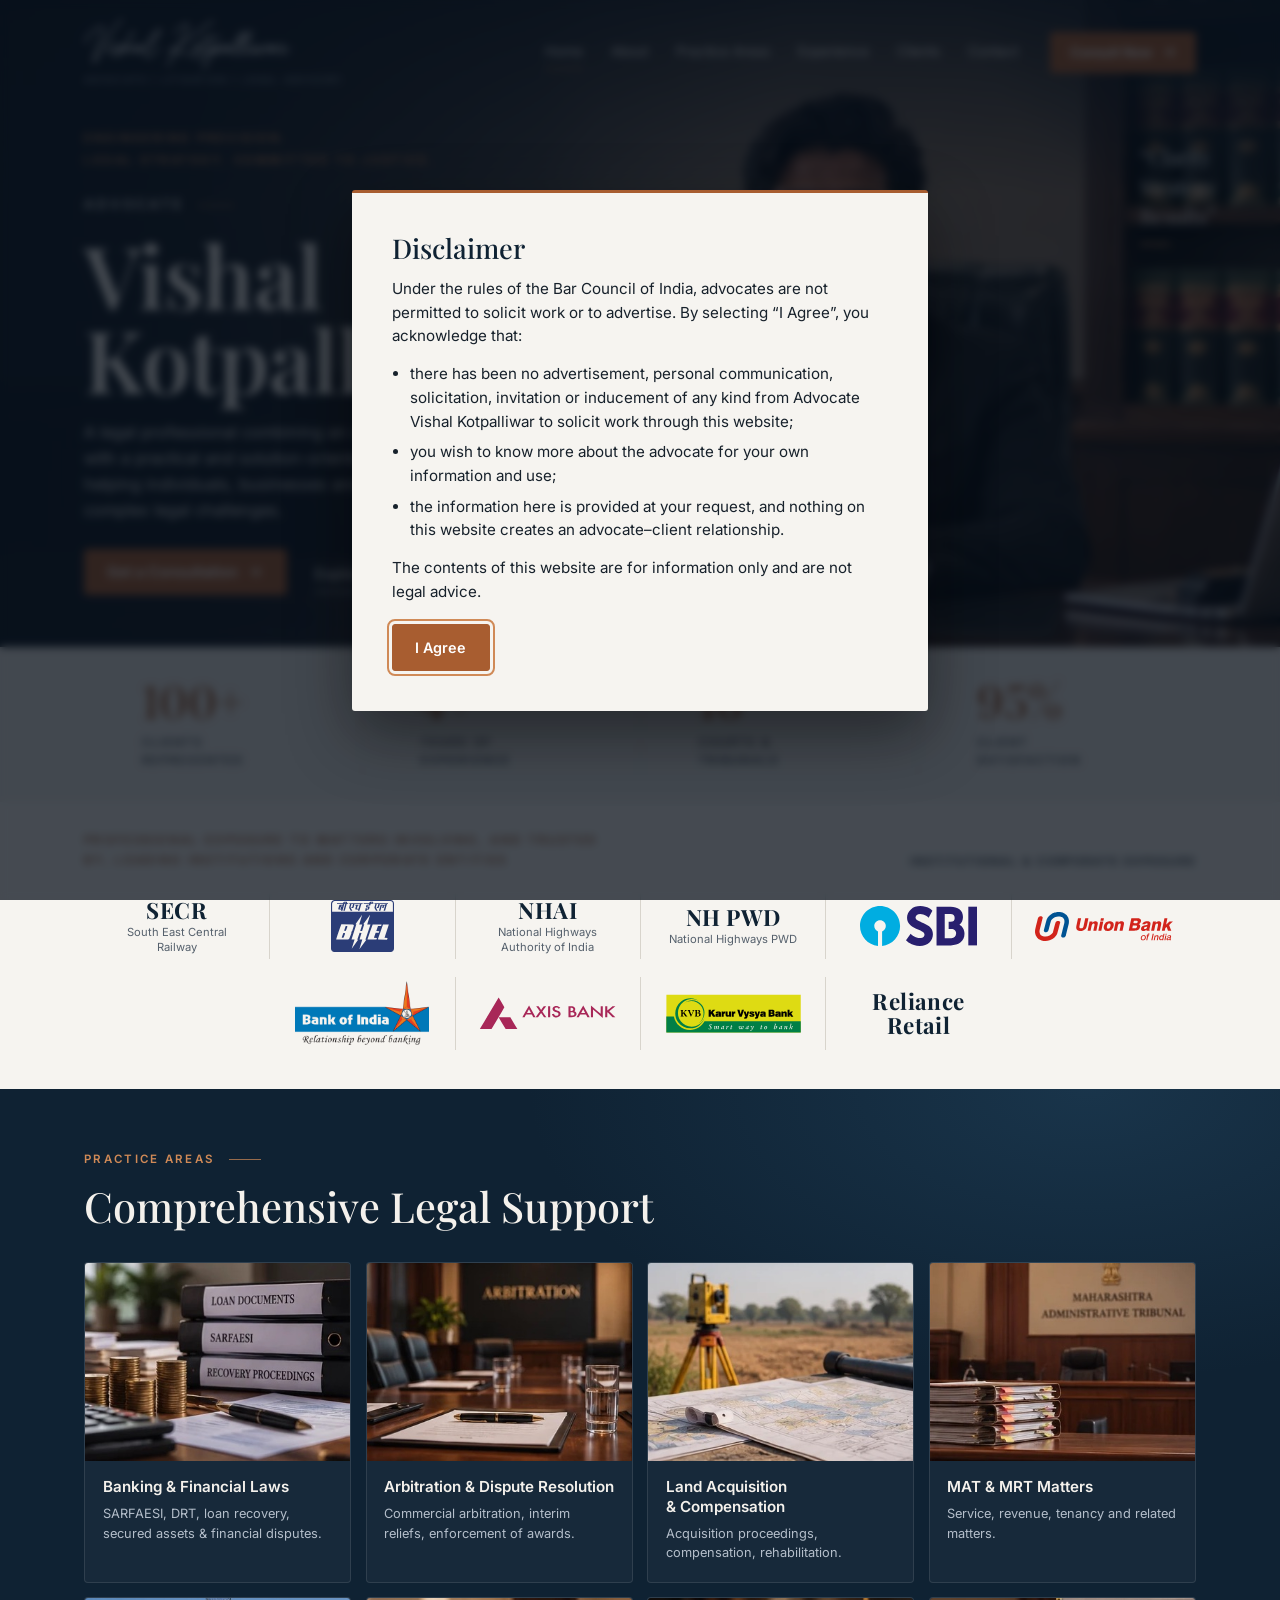
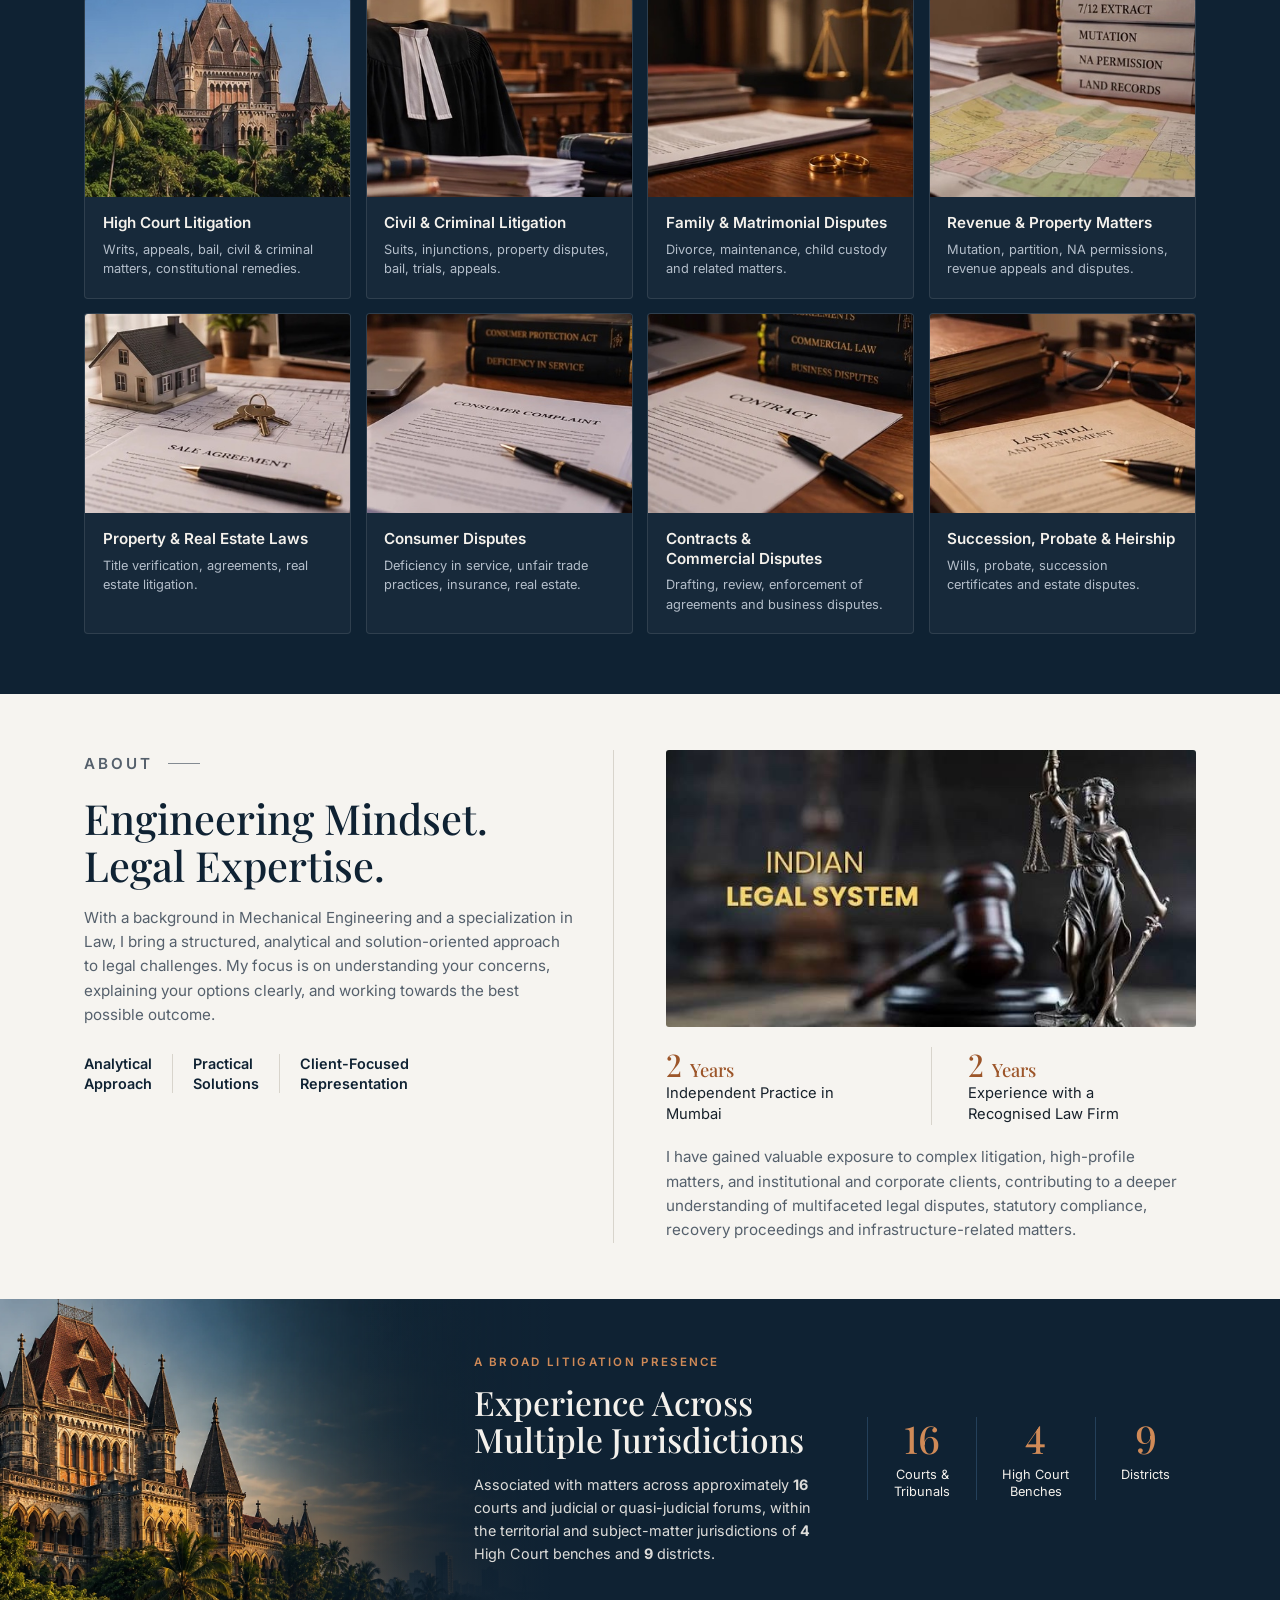
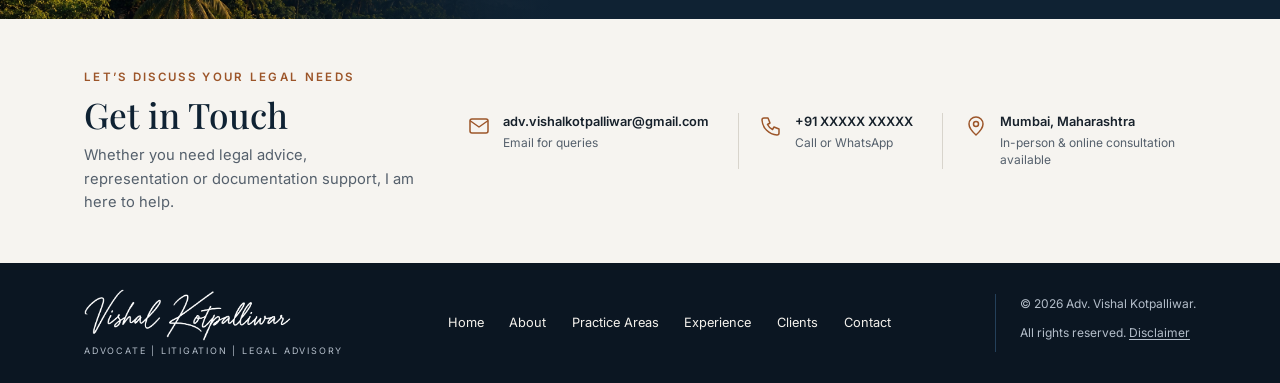
==== commit 346a7277: "Reword the institutions heading; let the preview server serve the local network The heading now read" ====
--- a/index.html
+++ b/index.html
@@ -84,7 +84,7 @@
     <section class="clients" id="clients">
       <div class="wrap">
         <div class="clients__head">
-          <p class="eyebrow">Trusted by leading institutions and corporate entities</p>
+          <p class="eyebrow">Professional exposure to matters involving, and trusted by, leading institutions and corporate entities</p>
           <p>Institutional &amp; Corporate Exposure</p>
         </div>
         <!-- Logo files are from Wikimedia Commons; the others stay as text until their owners supply a file -->
--- a/css/styles.css
+++ b/css/styles.css
@@ -123,7 +123,7 @@
 /* clients */
 .clients { padding-block: 1.75rem 2.4rem; }
 .clients__head { display: flex; flex-wrap: wrap; align-items: flex-end; justify-content: space-between; gap: 0.75rem 2rem; }
-.clients__head .eyebrow { max-width: 19rem; }
+.clients__head .eyebrow { max-width: 34rem; }
 .clients__head p:last-child { font-size: 0.66rem; font-weight: 600; letter-spacing: 0.18em; text-transform: uppercase; }
 .logos { list-style: none; padding: 0; display: flex; flex-wrap: wrap; justify-content: center; row-gap: 1.1rem; margin-top: 1.4rem; }
 .logos li { flex: 0 0 calc(100% / 6); display: grid; align-content: center; justify-items: center; gap: 0.15rem; min-height: 3.4rem; padding: 0.3rem clamp(0.6rem, 1.8vw, 2.2rem); border-left: 1px solid var(--line); text-align: center; }
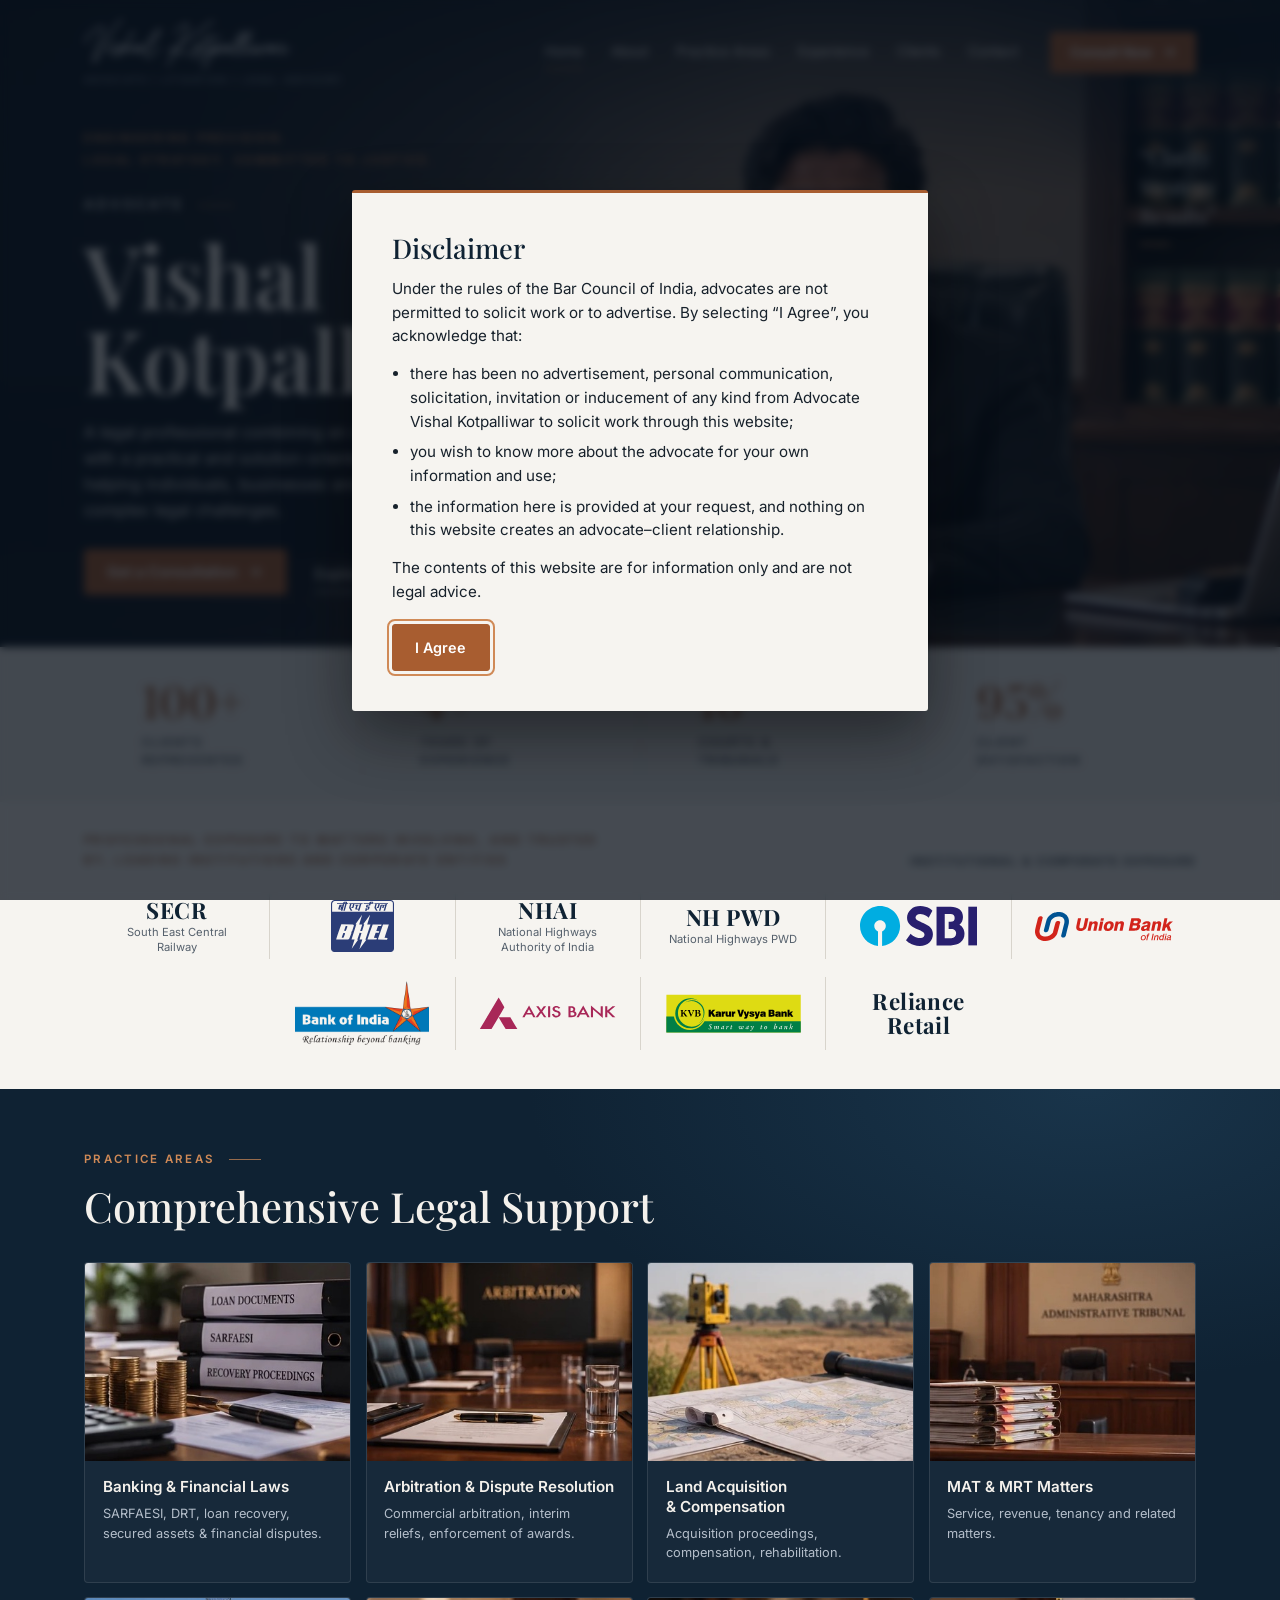
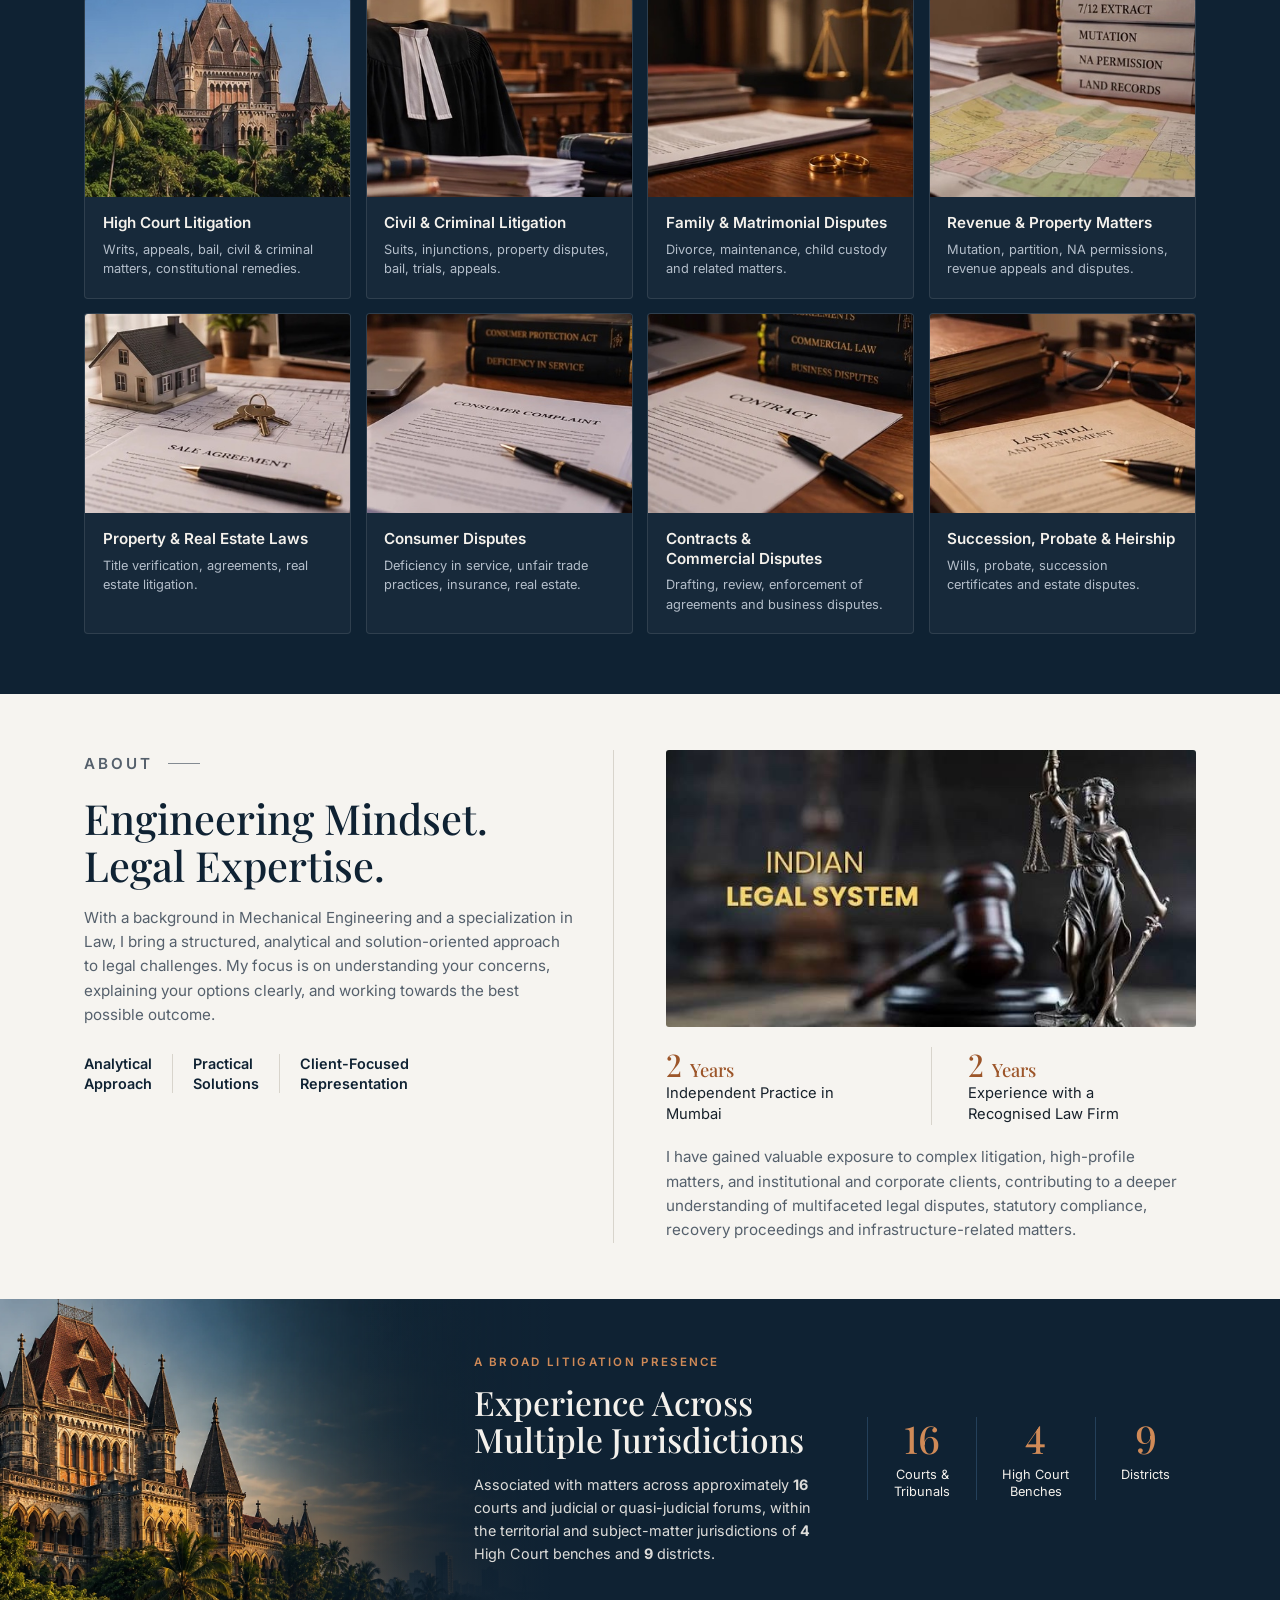
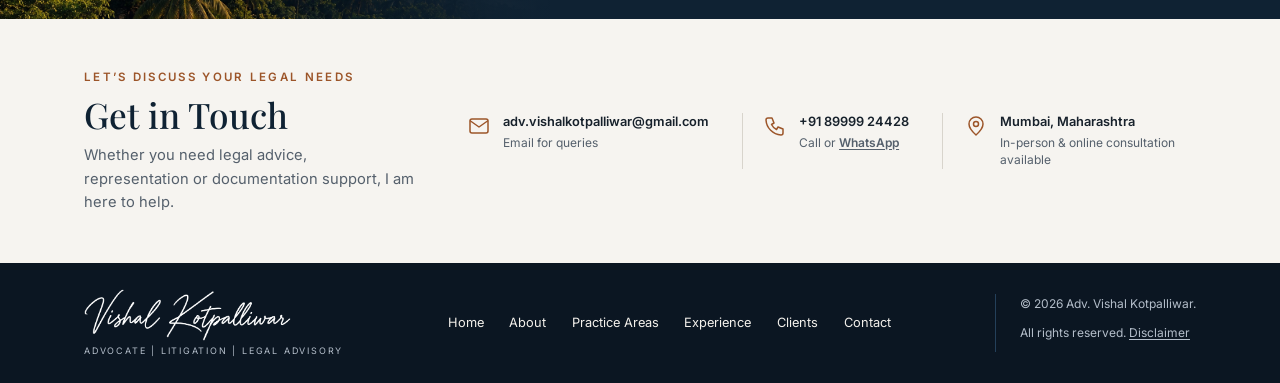
==== commit f07b2bcd: "Add the phone number with call and WhatsApp links The contact section shows +91 89999 24428 as a cal" ====
--- a/index.html
+++ b/index.html
@@ -26,6 +26,7 @@
     <symbol id="i-menu" viewBox="0 0 24 24"><path d="M4 7h16M4 12h16M4 17h16"/></symbol>
     <symbol id="i-pin" viewBox="0 0 24 24"><path d="M12 21s7-6.2 7-11a7 7 0 1 0-14 0c0 4.8 7 11 7 11z"/><circle cx="12" cy="10" r="2.5"/></symbol>
     <symbol id="i-mail" viewBox="0 0 24 24"><rect x="3" y="5" width="18" height="14" rx="2"/><path d="m3.5 7 8.5 6 8.5-6"/></symbol>
+    <symbol id="i-whatsapp" viewBox="0 0 24 24"><path d="M17.472 14.382c-.297-.149-1.758-.867-2.03-.967-.273-.099-.471-.148-.67.15-.197.297-.767.966-.94 1.164-.173.199-.347.223-.644.075-.297-.15-1.255-.463-2.39-1.475-.883-.788-1.48-1.761-1.653-2.059-.173-.297-.018-.458.13-.606.134-.133.298-.347.446-.52.149-.174.198-.298.298-.497.099-.198.05-.371-.025-.52-.075-.149-.669-1.612-.916-2.207-.242-.579-.487-.5-.669-.51-.173-.008-.371-.01-.57-.01-.198 0-.52.074-.792.372-.272.297-1.04 1.016-1.04 2.479 0 1.462 1.065 2.875 1.213 3.074.149.198 2.096 3.2 5.077 4.487.709.306 1.262.489 1.694.625.712.227 1.36.195 1.871.118.571-.085 1.758-.719 2.006-1.413.248-.694.248-1.289.173-1.413-.074-.124-.272-.198-.57-.347m-5.421 7.403h-.004a9.87 9.87 0 01-5.031-1.378l-.361-.214-3.741.982.998-3.648-.235-.374a9.86 9.86 0 01-1.51-5.26c.001-5.45 4.436-9.884 9.888-9.884 2.64 0 5.122 1.03 6.988 2.898a9.825 9.825 0 012.893 6.994c-.003 5.45-4.437 9.884-9.885 9.884m8.413-18.297A11.815 11.815 0 0012.05 0C5.495 0 .16 5.335.157 11.892c0 2.096.547 4.142 1.588 5.945L.057 24l6.305-1.654a11.882 11.882 0 005.683 1.448h.005c6.554 0 11.89-5.335 11.893-11.893a11.821 11.821 0 00-3.48-8.413Z"/></symbol>
     <symbol id="i-phone" viewBox="0 0 24 24"><path d="M5 4h4l2 5-2.5 1.5a11 11 0 0 0 5 5L15 13l5 2v4a2 2 0 0 1-2 2A16 16 0 0 1 3 6a2 2 0 0 1 2-2z"/></symbol>
   </svg>
 
@@ -47,7 +48,6 @@
           <li><a href="#clients">Clients</a></li>
           <li><a href="#contact">Contact</a></li>
         </ul>
-        <!-- TODO: replace #contact with the Google Form link when it is ready -->
         <a class="btn" href="#contact">Consult Now <svg class="icon" aria-hidden="true"><use href="#i-arrow-right"/></svg></a>
       </nav>
     </div>
@@ -62,7 +62,6 @@
           <h1><span>Vishal</span><span>Kotpalliwar</span></h1>
           <p class="hero__lede">A legal professional combining an engineering mindset with a practical and solution-oriented approach to law, helping individuals, businesses and institutions navigate complex legal challenges.</p>
           <div class="hero__actions">
-            <!-- TODO: replace #contact with the Google Form link when it is ready -->
             <a class="btn" href="#contact">Get a Consultation <svg class="icon" aria-hidden="true"><use href="#i-arrow-right"/></svg></a>
             <a class="textlink" href="#practice">Explore Practice Areas <svg class="icon" aria-hidden="true"><use href="#i-arrow-down"/></svg></a>
           </div>
@@ -213,8 +212,7 @@
           </li>
           <li>
             <svg class="icon" aria-hidden="true"><use href="#i-phone"/></svg>
-            <!-- TODO: real number, then link it to tel: and https://wa.me/ -->
-            <div><strong>+91 XXXXX XXXXX</strong><span>Call or WhatsApp</span></div>
+            <div><a href="tel:+918999924428">+91 89999 24428</a><span>Call or <a href="https://wa.me/918999924428" target="_blank" rel="noopener">WhatsApp</a></span></div>
           </li>
           <li>
             <svg class="icon" aria-hidden="true"><use href="#i-pin"/></svg>
@@ -245,6 +243,11 @@
     </div>
   </footer>
 
+  <div class="quick">
+    <a class="quick__btn quick__btn--whatsapp" href="https://wa.me/918999924428" target="_blank" rel="noopener" aria-label="Chat on WhatsApp"><svg class="icon icon--solid" aria-hidden="true"><use href="#i-whatsapp"/></svg></a>
+    <a class="quick__btn" href="tel:+918999924428" aria-label="Call +91 89999 24428"><svg class="icon" aria-hidden="true"><use href="#i-phone"/></svg></a>
+  </div>
+
   <div class="gate" id="gate" role="dialog" aria-modal="true" aria-labelledby="gate-title" hidden>
     <div class="gate__card">
       <h2 id="gate-title">Disclaimer</h2>
--- a/css/styles.css
+++ b/css/styles.css
@@ -17,6 +17,7 @@
   --on-dark-soft: #B4BECA;
   --card: rgba(255, 255, 255, 0.035);
   --card-line: rgba(255, 255, 255, 0.1);
+  --whatsapp: #25D366;
 
   --serif: "Playfair Display", Georgia, "Times New Roman", serif;
   --sans: "Inter", "Segoe UI", system-ui, -apple-system, sans-serif;
@@ -49,6 +50,7 @@
 .skip:focus { top: 0.5rem; }
 .sprite { position: absolute; width: 0; height: 0; overflow: hidden; }
 .icon { width: 1.5rem; height: 1.5rem; flex: none; fill: none; stroke: currentColor; stroke-width: 1.5; stroke-linecap: round; stroke-linejoin: round; }
+.icon--solid { fill: currentColor; stroke: none; }
 
 .eyebrow {
   display: flex; align-items: center; gap: 0.9rem;
@@ -197,6 +199,7 @@
 .contact__list strong, .contact__list a { display: block; font-size: 0.8rem; font-weight: 600; line-height: 1.4; text-decoration: none; white-space: nowrap; }
 .contact__list a { padding-block: 0.6rem; margin-block: -0.6rem; }
 .contact__list a:hover { color: var(--copper-text); text-decoration: underline; }
+.contact__list span a { display: inline; padding: 0; margin: 0; font-size: inherit; white-space: normal; text-decoration: underline; text-underline-offset: 0.15em; }
 .contact__list span { display: block; max-width: 11rem; margin-top: 0.2rem; font-size: 0.75rem; line-height: 1.45; color: var(--ink-soft); }
 
 /* footer */
@@ -207,6 +210,9 @@
 .site-footer nav a:hover { color: var(--copper-bright); }
 .site-footer small { display: block; padding-left: 1.5rem; border-left: 1px solid var(--navy-700); font-size: 0.75rem; line-height: 1.7; color: var(--on-dark-soft); }
 .linklike { font: inherit; color: inherit; background: none; border: 0; padding: 0.55rem 0; cursor: pointer; text-decoration: underline; text-underline-offset: 0.2em; }
+
+/* quick contact: floating WhatsApp and call buttons, shown on phones and tablets only */
+.quick { display: none; }
 
 /* disclaimer */
 .gate { position: fixed; inset: 0; z-index: 50; display: flex; overflow: auto; overscroll-behavior: contain; padding: 1rem; background: rgba(8, 16, 26, 0.74); -webkit-backdrop-filter: blur(4px); backdrop-filter: blur(4px); }
@@ -291,6 +297,13 @@
   .area p { font-size: 0.76rem; }
   .features li { font-size: 0.82rem; }
 }
+@media (max-width: 1000px) {
+  .quick { position: fixed; right: max(0.9rem, env(safe-area-inset-right, 0px)); bottom: calc(0.9rem + env(safe-area-inset-bottom, 0px)); z-index: 30; display: grid; gap: 0.7rem; }
+  .quick__btn { display: grid; place-items: center; width: 3.25rem; height: 3.25rem; border-radius: 50%; background: var(--copper); color: var(--white); box-shadow: 0 0.4rem 1.1rem rgba(8, 16, 26, 0.35); }
+  .quick__btn--whatsapp { background: var(--whatsapp); }
+  .quick__btn .icon { width: 1.6rem; height: 1.6rem; }
+  .site-footer .wrap { padding-bottom: 5.75rem; }
+}
 @media (prefers-reduced-motion: reduce) {
   html { scroll-behavior: auto; }
   .btn { transition: none; }
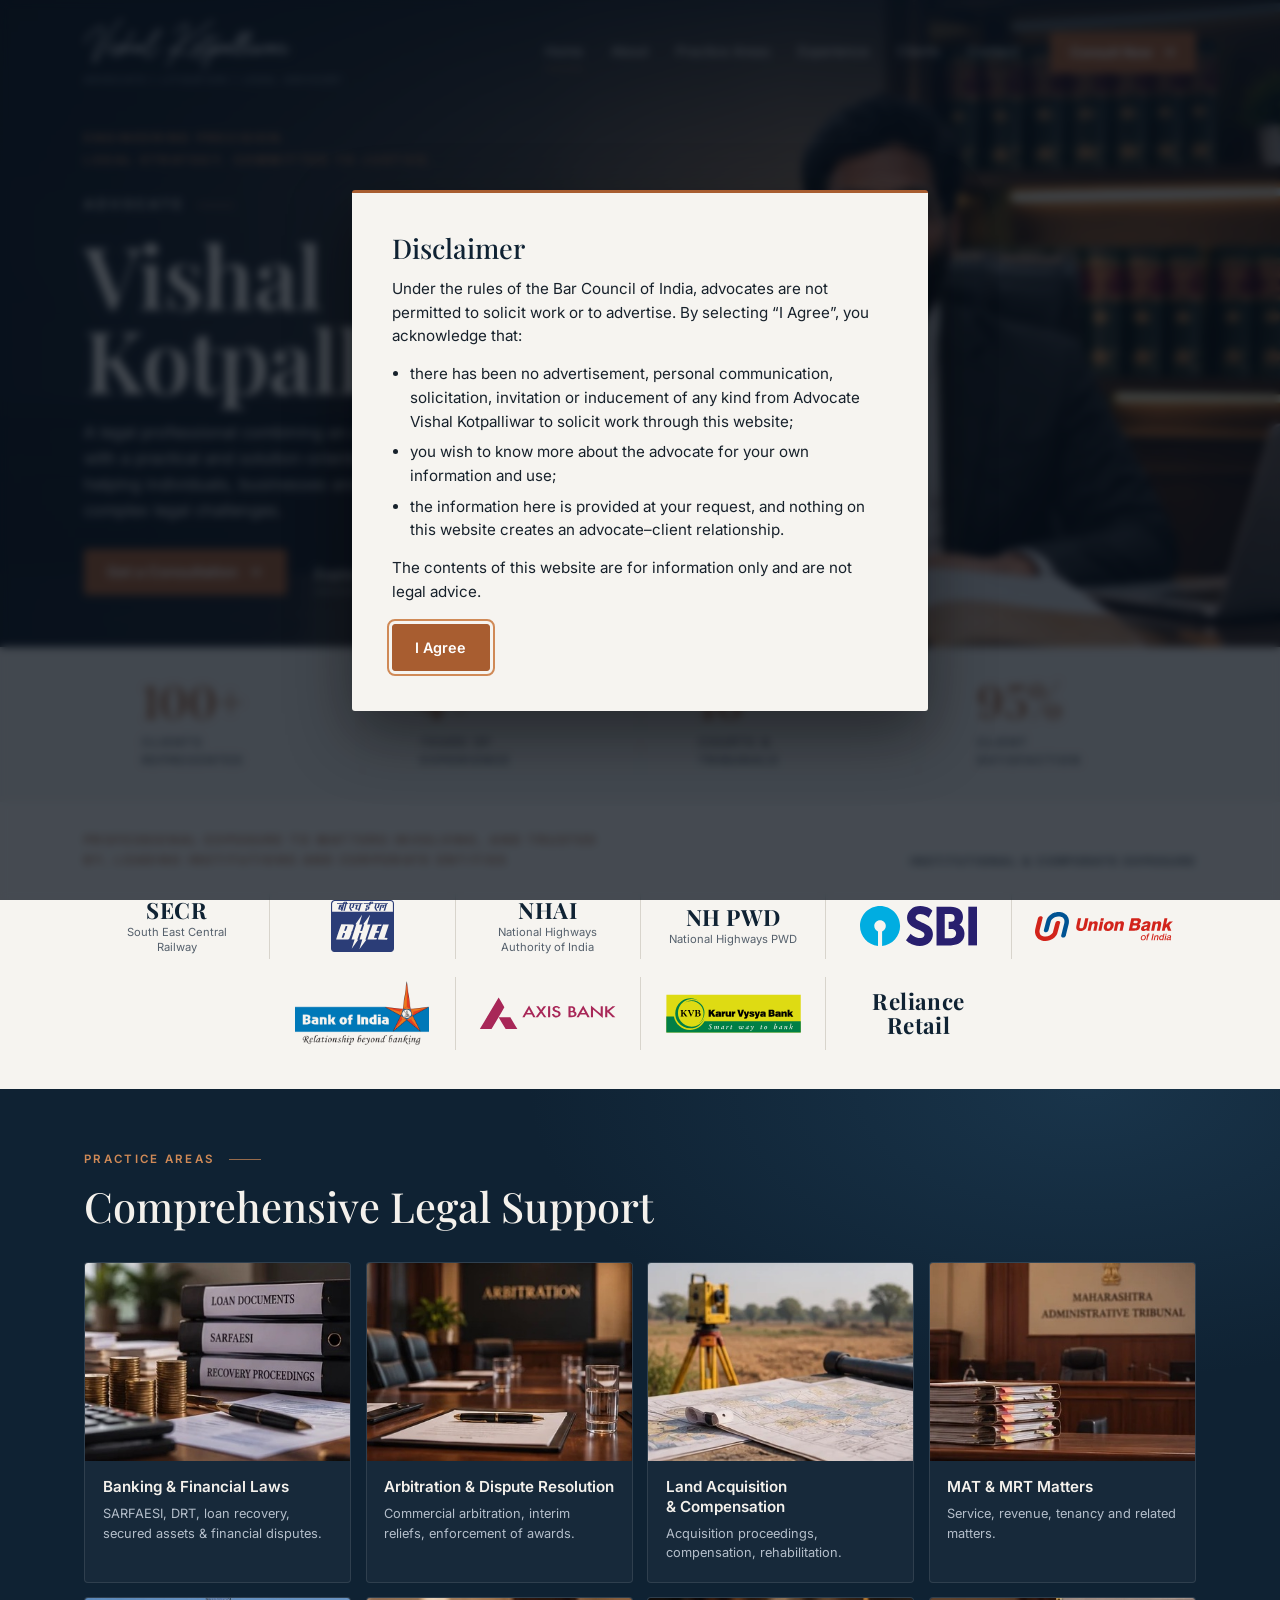
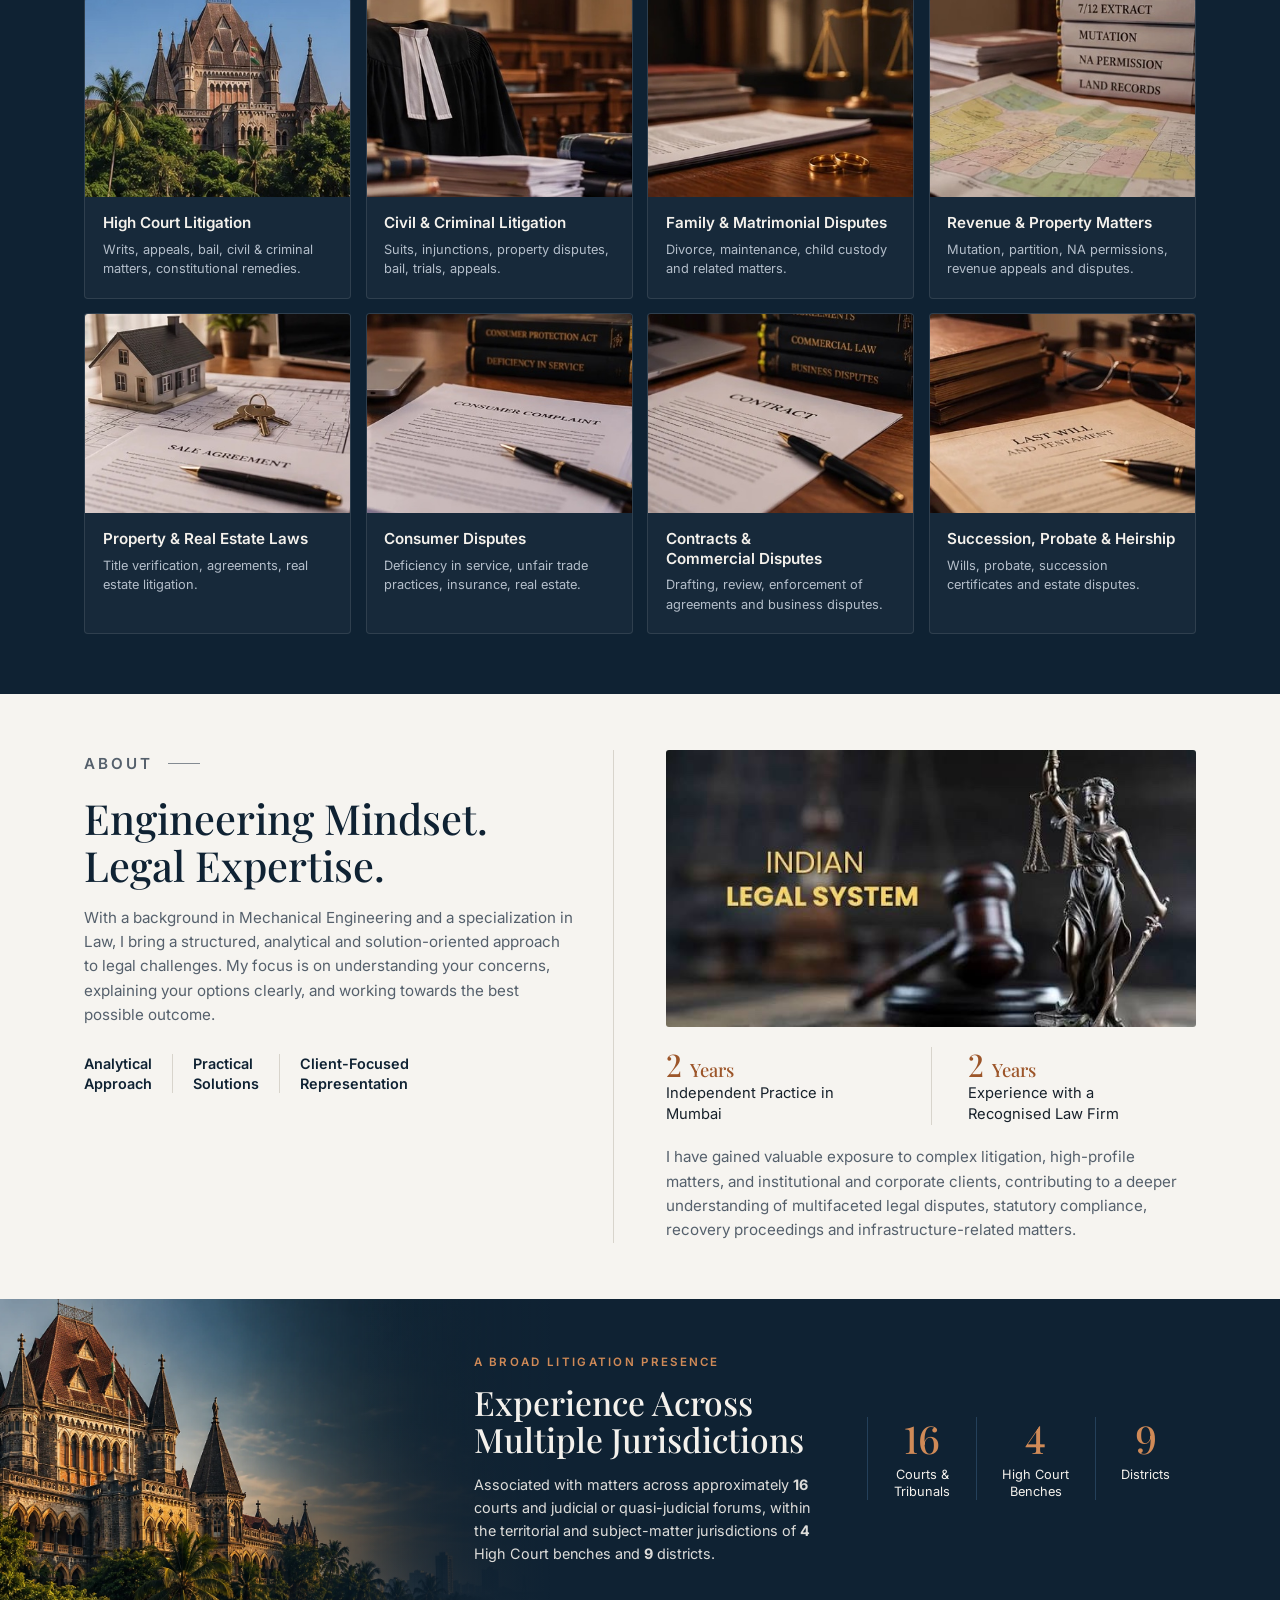
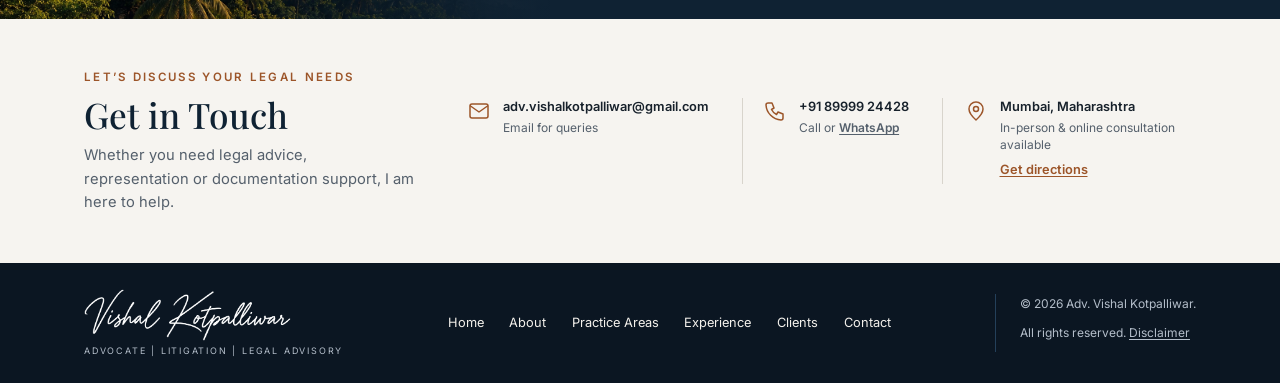
==== commit db0c9044: "New cover photo, email consult buttons, directions link; remove the hero quote - Cover replaced with" ====
--- a/index.html
+++ b/index.html
@@ -48,7 +48,7 @@
           <li><a href="#clients">Clients</a></li>
           <li><a href="#contact">Contact</a></li>
         </ul>
-        <a class="btn" href="#contact">Consult Now <svg class="icon" aria-hidden="true"><use href="#i-arrow-right"/></svg></a>
+        <a class="btn" href="mailto:adv.vishalkotpalliwar@gmail.com?subject=Consultation%20enquiry">Consult Now <svg class="icon" aria-hidden="true"><use href="#i-arrow-right"/></svg></a>
       </nav>
     </div>
   </header>
@@ -62,12 +62,11 @@
           <h1><span>Vishal</span><span>Kotpalliwar</span></h1>
           <p class="hero__lede">A legal professional combining an engineering mindset with a practical and solution-oriented approach to law, helping individuals, businesses and institutions navigate complex legal challenges.</p>
           <div class="hero__actions">
-            <a class="btn" href="#contact">Get a Consultation <svg class="icon" aria-hidden="true"><use href="#i-arrow-right"/></svg></a>
+            <a class="btn" href="mailto:adv.vishalkotpalliwar@gmail.com?subject=Consultation%20enquiry">Get a Consultation <svg class="icon" aria-hidden="true"><use href="#i-arrow-right"/></svg></a>
             <a class="textlink" href="#practice">Explore Practice Areas <svg class="icon" aria-hidden="true"><use href="#i-arrow-down"/></svg></a>
           </div>
         </div>
       </div>
-      <p class="hero__quote">&ldquo;Clarity<br>Strategy<br>Results&rdquo;</p>
       <img class="hero__photo" src="assets/cover.webp" width="2000" height="754" alt="Advocate Vishal Kotpalliwar seated at his desk" fetchpriority="high">
     </section>
 
@@ -216,7 +215,7 @@
           </li>
           <li>
             <svg class="icon" aria-hidden="true"><use href="#i-pin"/></svg>
-            <div><strong>Mumbai, Maharashtra</strong><span>In-person &amp; online consultation available</span></div>
+            <div><strong>Mumbai, Maharashtra</strong><span>In-person &amp; online consultation available</span><a class="directions" href="https://share.google/EFey6IR7Ii5eQGLlh" target="_blank" rel="noopener">Get directions</a></div>
           </li>
         </ul>
       </div>
--- a/css/styles.css
+++ b/css/styles.css
@@ -97,7 +97,6 @@
 .hero::before {
   content: ""; position: absolute; inset: 0; z-index: -1;
   background:
-    radial-gradient(26rem 18rem at 100% 0%, rgba(11, 22, 34, 0.8), transparent 75%),
     linear-gradient(180deg, rgba(11, 22, 34, 0.8) 0%, rgba(11, 22, 34, 0.15) 30%, rgba(11, 22, 34, 0.15) 100%),
     linear-gradient(90deg, rgba(11, 22, 34, 0.85) 0%, rgba(11, 22, 34, 0.5) 42%, transparent 62%);
 }
@@ -110,9 +109,6 @@
 .hero h1 span { display: block; }
 .hero__lede { max-width: 28rem; font-size: 1.02rem; color: var(--on-dark); opacity: 0.92; }
 .hero__actions { display: flex; flex-wrap: wrap; align-items: center; gap: 1rem 1.75rem; margin-top: 0.55rem; }
-/* sits over the bookshelf: placed from the hero's right edge, like the photo, so it never drifts onto his face */
-.hero__quote { position: absolute; top: 22%; right: clamp(1.5rem, 5vw, 5.5rem); font-family: var(--serif); font-size: 1.3rem; line-height: 1.4; text-shadow: 0 1px 0.9rem rgba(11, 22, 34, 0.85); }
-.hero__quote::after { content: ""; display: block; width: 1.9rem; height: 2px; margin-top: 0.8rem; background: var(--copper-bright); }
 
 /* stats */
 .stats { background: var(--paper-2); }
@@ -199,6 +195,7 @@
 .contact__list strong, .contact__list a { display: block; font-size: 0.8rem; font-weight: 600; line-height: 1.4; text-decoration: none; white-space: nowrap; }
 .contact__list a { padding-block: 0.6rem; margin-block: -0.6rem; }
 .contact__list a:hover { color: var(--copper-text); text-decoration: underline; }
+.contact__list a.directions { margin-block: 0.15rem 0; padding-block: 0.3rem; color: var(--copper-text); text-decoration: underline; text-underline-offset: 0.15em; }
 .contact__list span a { display: inline; padding: 0; margin: 0; font-size: inherit; white-space: normal; text-decoration: underline; text-underline-offset: 0.15em; }
 .contact__list span { display: block; max-width: 11rem; margin-top: 0.2rem; font-size: 0.75rem; line-height: 1.45; color: var(--ink-soft); }
 
@@ -231,7 +228,6 @@
   .experience__photo { left: -5%; top: -6%; height: 115%; }
 }
 @media (max-width: 1180px) {
-  .hero__quote { display: none; }
   .hero h1 { font-size: clamp(3rem, 7vw, 4.5rem); }
   .hero__lede { max-width: 24rem; }
   .nav { gap: 1.25rem; }
@@ -254,7 +250,7 @@
   .hero__text { max-width: none; padding-bottom: 1.75rem; }
   .hero__lede { max-width: 34rem; }
   .hero__photo {
-    position: static; display: block; width: 100%; height: auto; aspect-ratio: 16 / 9; object-fit: cover; object-position: 75% center; transform: none;
+    position: static; display: block; width: 100%; height: auto; aspect-ratio: 16 / 9; object-fit: cover; object-position: 85% center; transform: none;
     -webkit-mask-image: linear-gradient(180deg, transparent 0, #000 24%);
     mask-image: linear-gradient(180deg, transparent 0, #000 24%);
   }
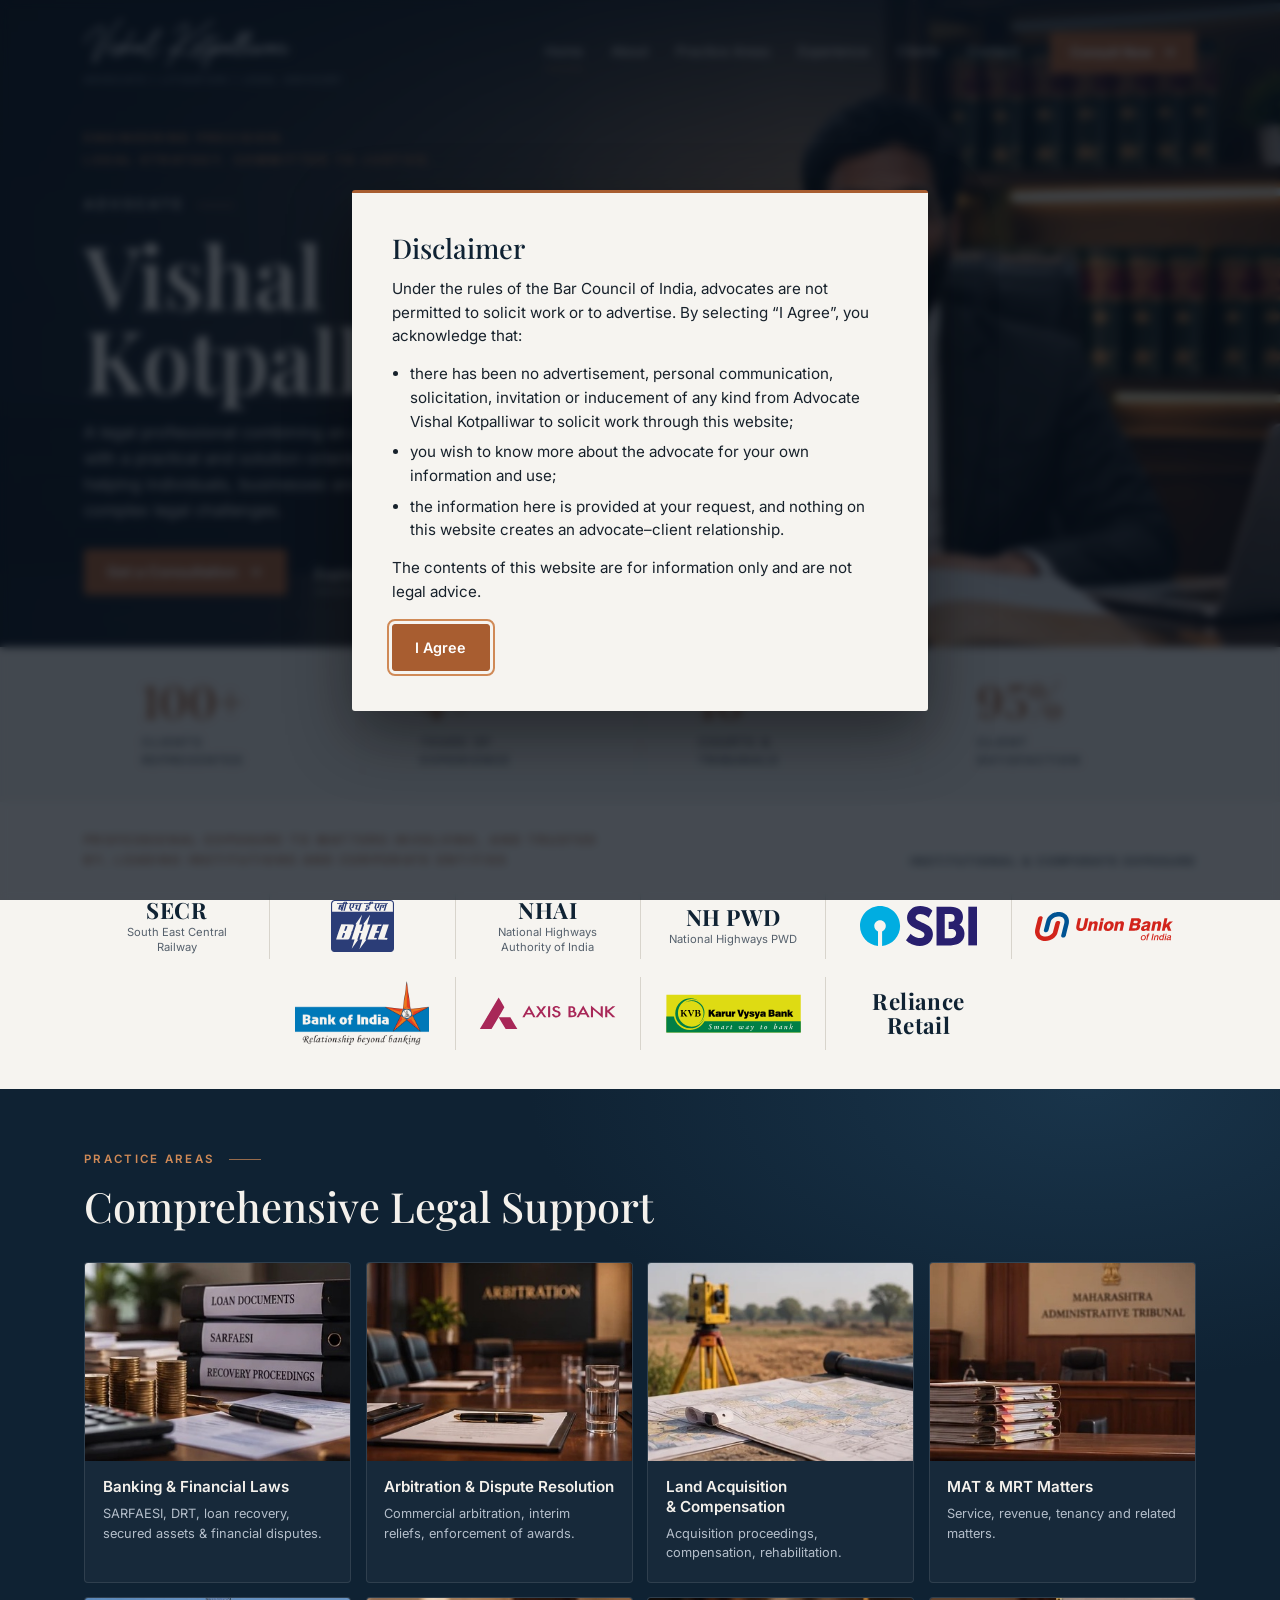
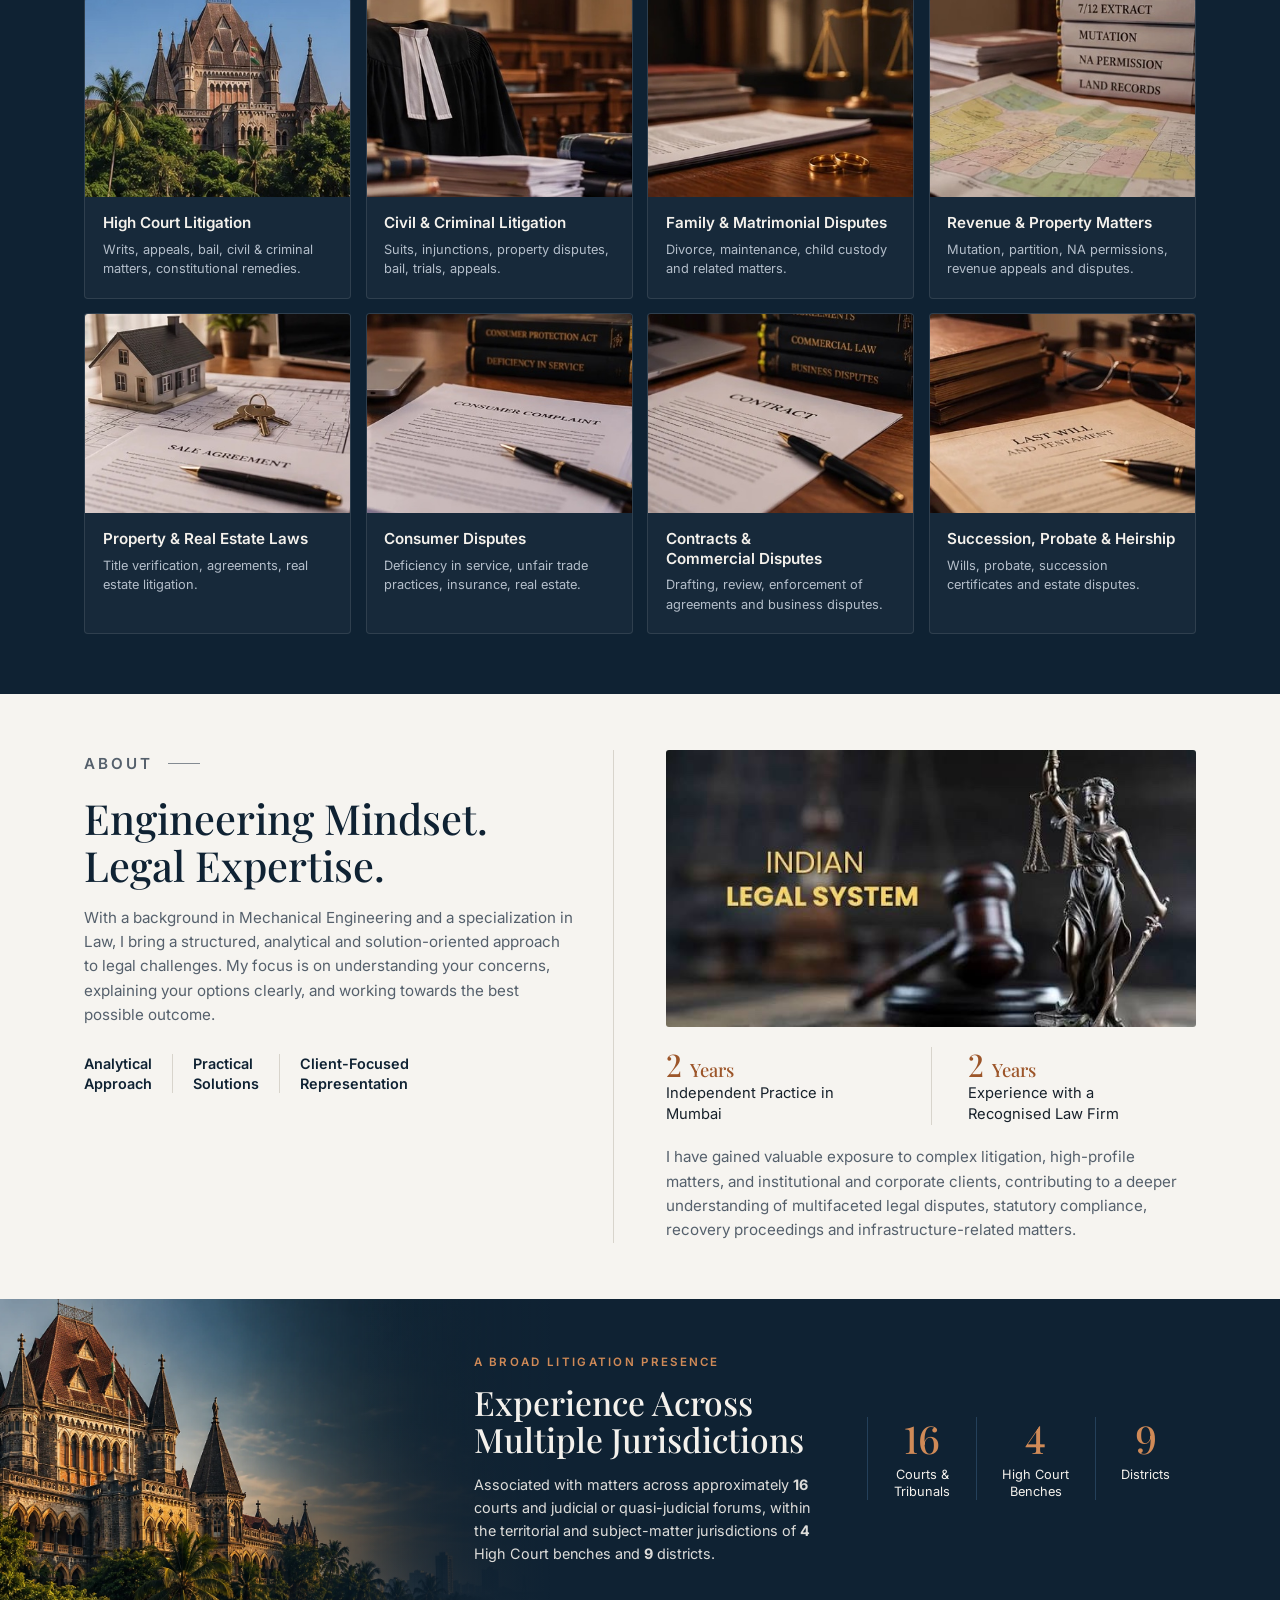
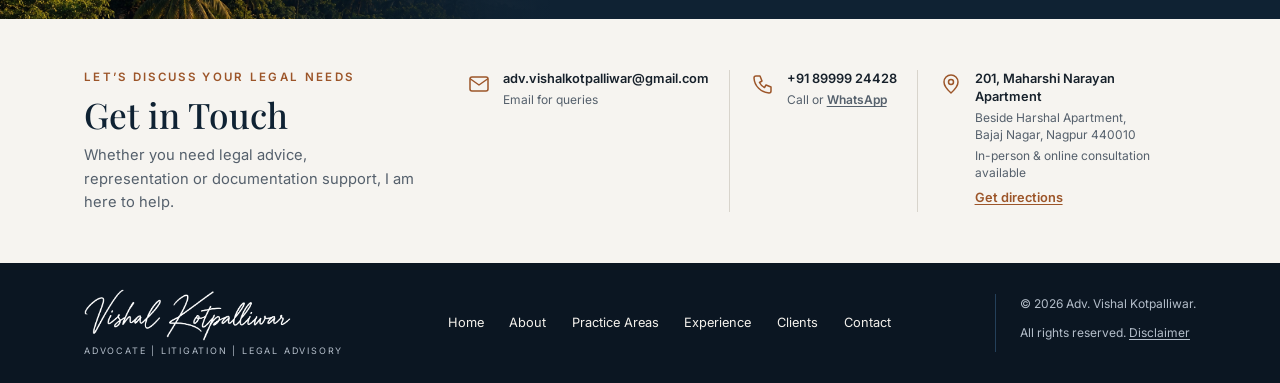
==== commit 538a785d: "Show the Nagpur office address in the contact section Replaces 'Mumbai, Maharashtra' with 201, Mahar" ====
--- a/index.html
+++ b/index.html
@@ -215,7 +215,7 @@
           </li>
           <li>
             <svg class="icon" aria-hidden="true"><use href="#i-pin"/></svg>
-            <div><strong>Mumbai, Maharashtra</strong><span>In-person &amp; online consultation available</span><a class="directions" href="https://share.google/EFey6IR7Ii5eQGLlh" target="_blank" rel="noopener">Get directions</a></div>
+            <div><strong>201, Maharshi Narayan Apartment</strong><span>Beside Harshal Apartment, Bajaj Nagar, Nagpur 440010</span><span>In-person &amp; online consultation available</span><a class="directions" href="https://share.google/EFey6IR7Ii5eQGLlh" target="_blank" rel="noopener">Get directions</a></div>
           </li>
         </ul>
       </div>
--- a/css/styles.css
+++ b/css/styles.css
@@ -188,12 +188,13 @@
 .contact .wrap { display: grid; grid-template-columns: minmax(0, 0.75fr) minmax(0, 1.65fr); align-items: center; gap: 2rem clamp(2rem, 4vw, 3.25rem); }
 .contact h2 { margin-top: 0.5rem; font-size: clamp(1.7rem, 3vw, 2.2rem); color: var(--navy-900); }
 .contact__intro p:last-child { margin-top: 0.6rem; max-width: 26rem; font-size: 0.92rem; color: var(--ink-soft); }
-.contact__list { list-style: none; padding: 0; display: grid; grid-template-columns: repeat(3, auto); justify-content: space-between; }
+.contact__list { list-style: none; padding: 0; display: grid; grid-template-columns: auto auto minmax(0, 1fr); }
 .contact__list li { display: flex; align-items: flex-start; gap: 0.75rem; min-width: 0; padding-inline: clamp(0.75rem, 1.6vw, 1.4rem); border-left: 1px solid var(--line); }
 .contact__list li:first-child { padding-left: 0; border-left: 0; }
 .contact__list .icon { margin-top: 0.1rem; color: var(--copper-text); }
 .contact__list strong, .contact__list a { display: block; font-size: 0.8rem; font-weight: 600; line-height: 1.4; text-decoration: none; white-space: nowrap; }
 .contact__list a { padding-block: 0.6rem; margin-block: -0.6rem; }
+.contact__list li:last-child strong { white-space: normal; }
 .contact__list a:hover { color: var(--copper-text); text-decoration: underline; }
 .contact__list a.directions { margin-block: 0.15rem 0; padding-block: 0.3rem; color: var(--copper-text); text-decoration: underline; text-underline-offset: 0.15em; }
 .contact__list span a { display: inline; padding: 0; margin: 0; font-size: inherit; white-space: normal; text-decoration: underline; text-underline-offset: 0.15em; }
@@ -230,6 +231,7 @@
 @media (max-width: 1180px) {
   .hero h1 { font-size: clamp(3rem, 7vw, 4.5rem); }
   .hero__lede { max-width: 24rem; }
+  .contact .wrap { grid-template-columns: minmax(0, 1fr); }
   .nav { gap: 1.25rem; }
   .nav ul { gap: 1.2rem; }
   .nav li a, .nav .btn { font-size: 0.8rem; }
@@ -266,7 +268,6 @@
   .experience__body { grid-column: auto; grid-template-columns: minmax(0, 1fr); padding: 1.25rem var(--gutter) 2.25rem; }
   .figures { justify-content: start; }
   .figures div:first-child { padding-left: 0; border-left: 0; }
-  .contact .wrap { grid-template-columns: minmax(0, 1fr); }
 }
 @media (max-width: 820px) {
   .hero .wrap { padding-top: 8.25rem; }
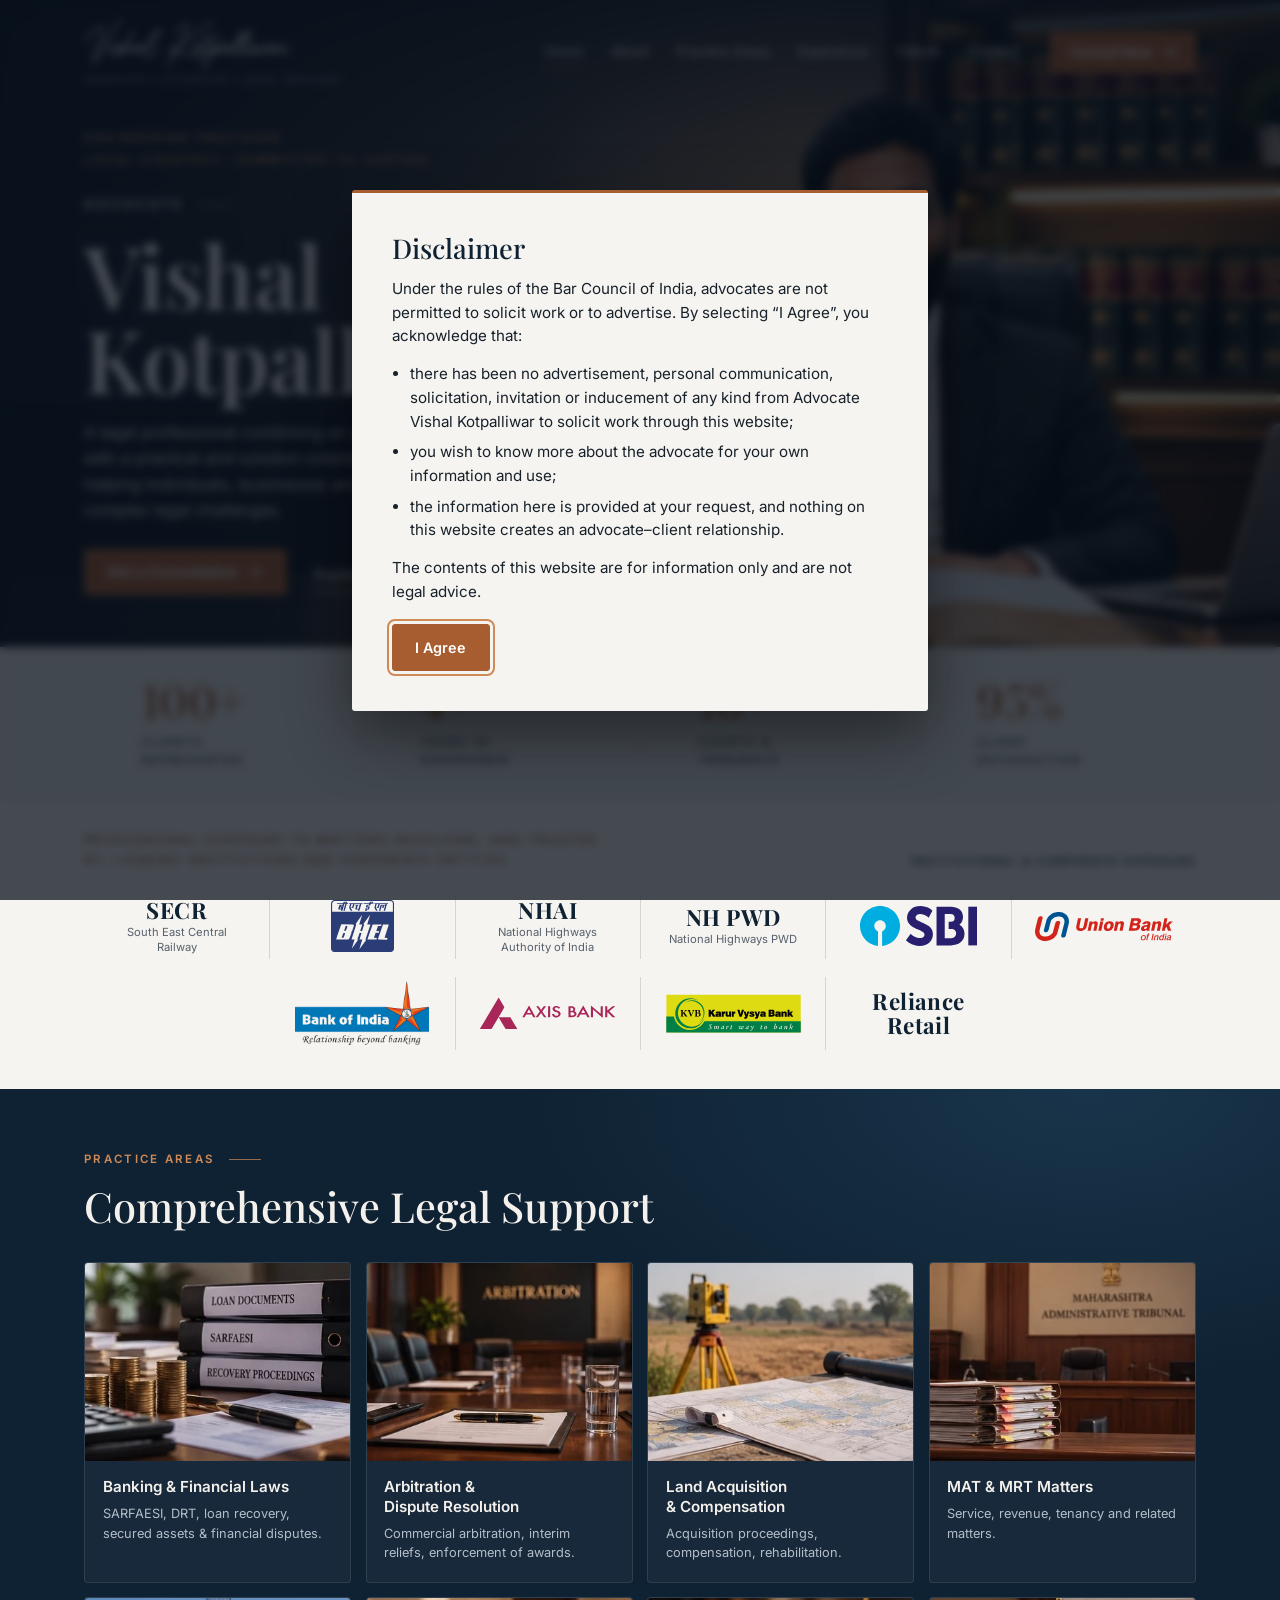
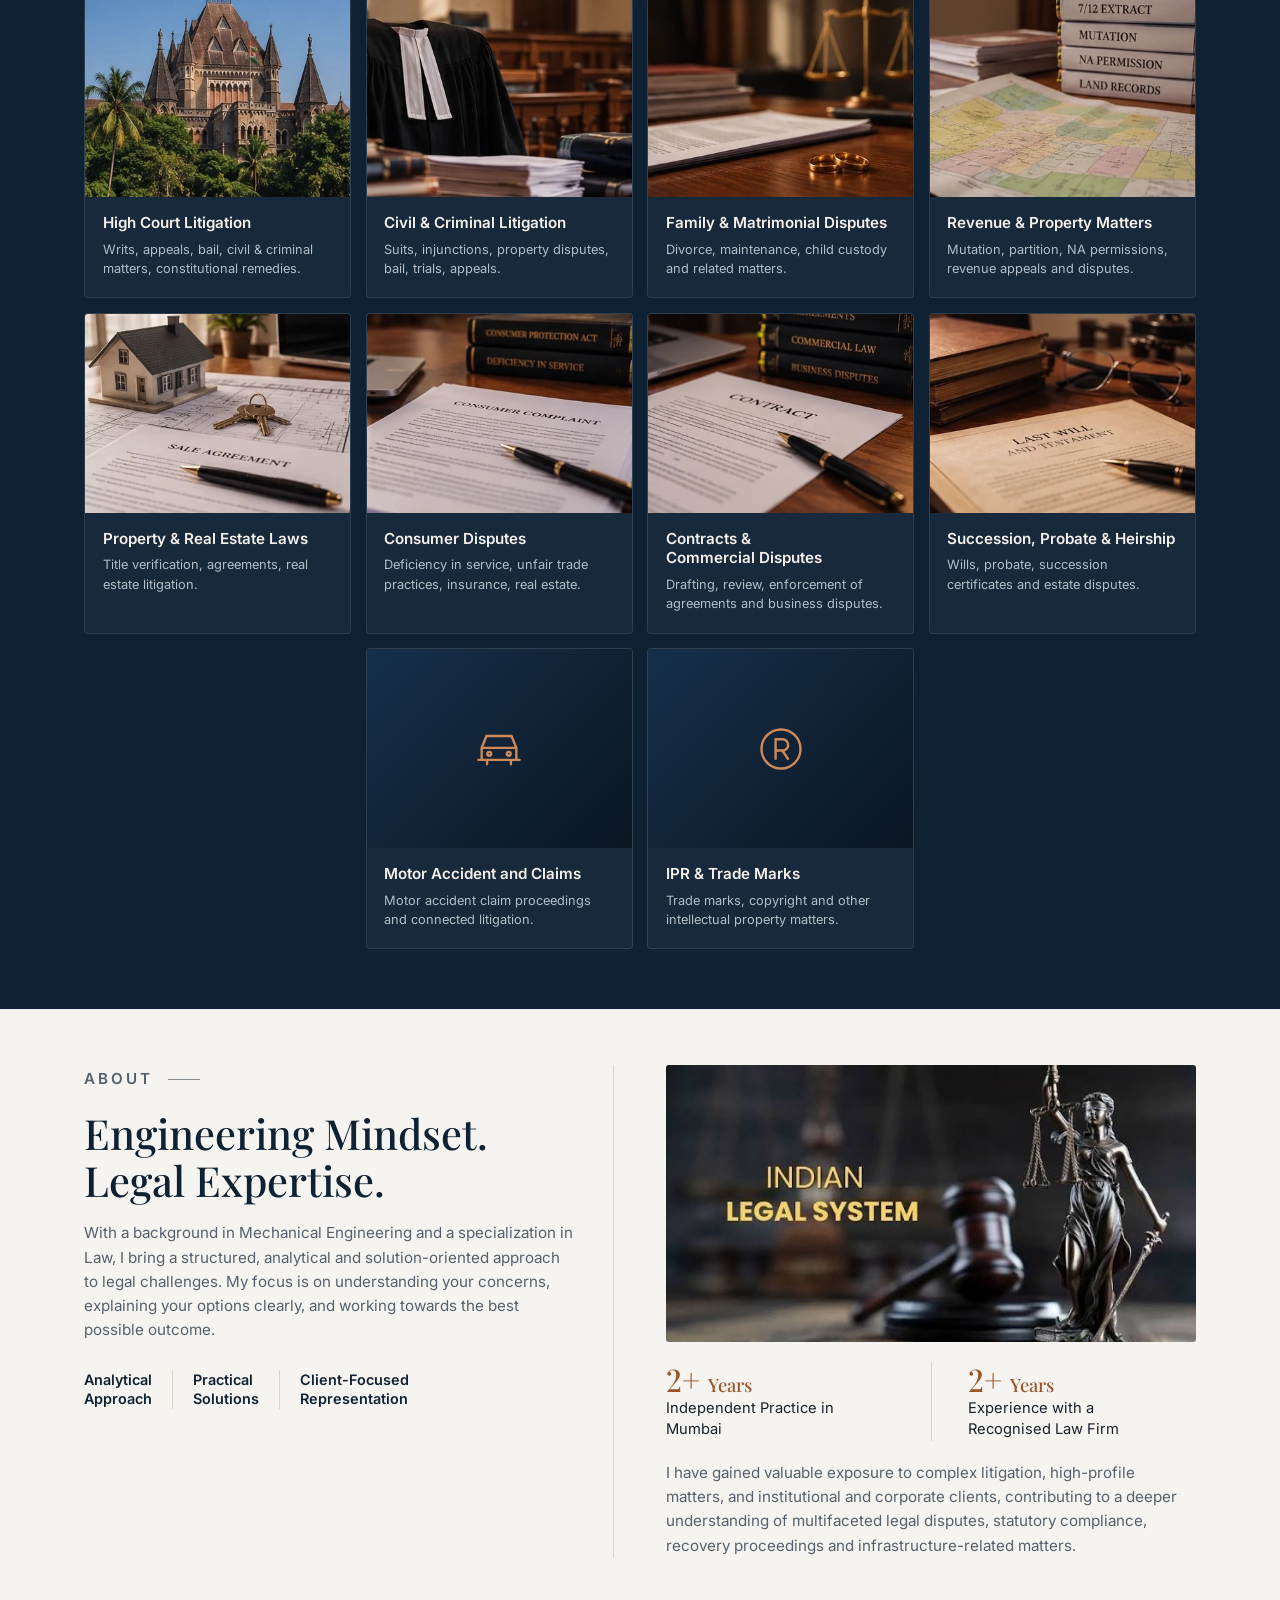
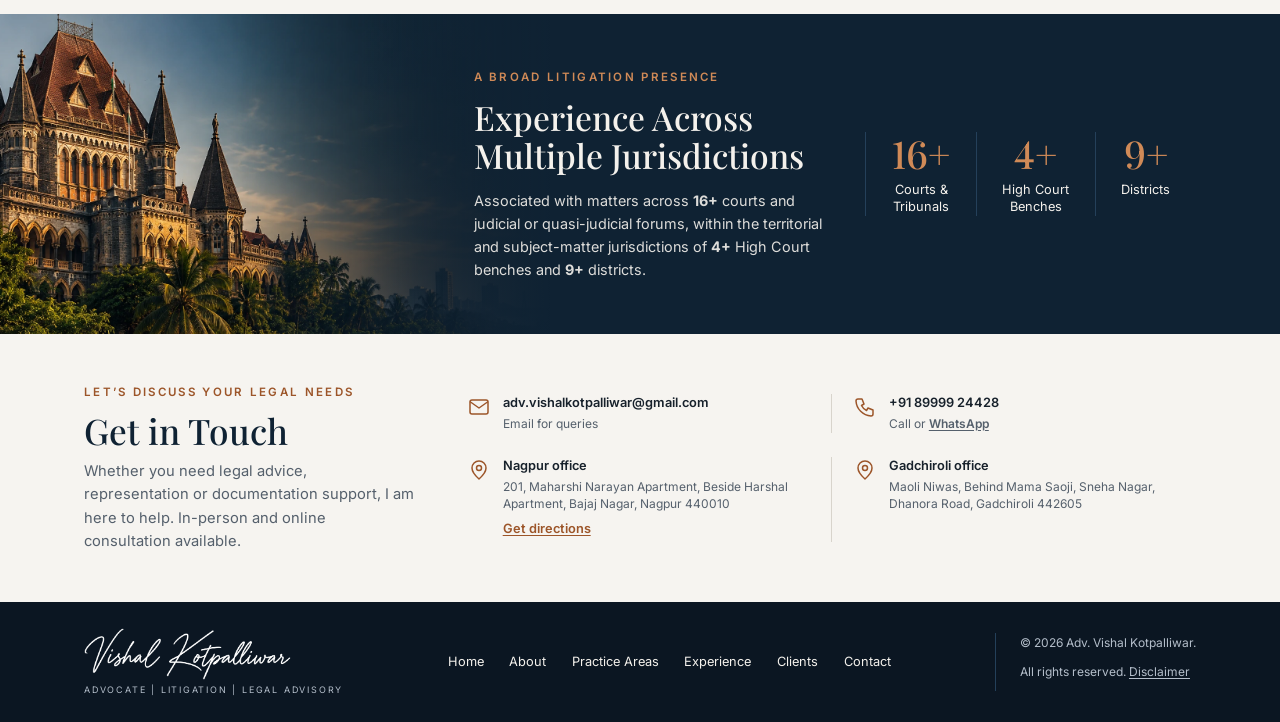
==== commit 4afe369f: "Add a second office, two services, and plus signs on the figures - Contact: Nagpur and Gadchiroli of" ====
--- a/index.html
+++ b/index.html
@@ -24,6 +24,8 @@
     <symbol id="i-arrow-right" viewBox="0 0 24 24"><path d="M5 12h14M13 6l6 6-6 6"/></symbol>
     <symbol id="i-arrow-down" viewBox="0 0 24 24"><path d="M12 5v14M6 13l6 6 6-6"/></symbol>
     <symbol id="i-menu" viewBox="0 0 24 24"><path d="M4 7h16M4 12h16M4 17h16"/></symbol>
+    <symbol id="i-car" viewBox="0 0 24 24"><path d="M4 17v-5.5L6.2 6h11.6l2.2 5.5V17M2.5 17h19M6.5 17v2M17.5 17v2M4.5 11.5h15"/><circle cx="7.5" cy="14.2" r="0.9"/><circle cx="16.5" cy="14.2" r="0.9"/></symbol>
+    <symbol id="i-mark" viewBox="0 0 24 24"><circle cx="12" cy="12" r="9"/><path d="M9.5 16.5v-9h3.2a2.6 2.6 0 0 1 0 5.2H9.5M12.6 12.7l2.6 3.8"/></symbol>
     <symbol id="i-pin" viewBox="0 0 24 24"><path d="M12 21s7-6.2 7-11a7 7 0 1 0-14 0c0 4.8 7 11 7 11z"/><circle cx="12" cy="10" r="2.5"/></symbol>
     <symbol id="i-mail" viewBox="0 0 24 24"><rect x="3" y="5" width="18" height="14" rx="2"/><path d="m3.5 7 8.5 6 8.5-6"/></symbol>
     <symbol id="i-whatsapp" viewBox="0 0 24 24"><path d="M17.472 14.382c-.297-.149-1.758-.867-2.03-.967-.273-.099-.471-.148-.67.15-.197.297-.767.966-.94 1.164-.173.199-.347.223-.644.075-.297-.15-1.255-.463-2.39-1.475-.883-.788-1.48-1.761-1.653-2.059-.173-.297-.018-.458.13-.606.134-.133.298-.347.446-.52.149-.174.198-.298.298-.497.099-.198.05-.371-.025-.52-.075-.149-.669-1.612-.916-2.207-.242-.579-.487-.5-.669-.51-.173-.008-.371-.01-.57-.01-.198 0-.52.074-.792.372-.272.297-1.04 1.016-1.04 2.479 0 1.462 1.065 2.875 1.213 3.074.149.198 2.096 3.2 5.077 4.487.709.306 1.262.489 1.694.625.712.227 1.36.195 1.871.118.571-.085 1.758-.719 2.006-1.413.248-.694.248-1.289.173-1.413-.074-.124-.272-.198-.57-.347m-5.421 7.403h-.004a9.87 9.87 0 01-5.031-1.378l-.361-.214-3.741.982.998-3.648-.235-.374a9.86 9.86 0 01-1.51-5.26c.001-5.45 4.436-9.884 9.888-9.884 2.64 0 5.122 1.03 6.988 2.898a9.825 9.825 0 012.893 6.994c-.003 5.45-4.437 9.884-9.885 9.884m8.413-18.297A11.815 11.815 0 0012.05 0C5.495 0 .16 5.335.157 11.892c0 2.096.547 4.142 1.588 5.945L.057 24l6.305-1.654a11.882 11.882 0 005.683 1.448h.005c6.554 0 11.89-5.335 11.893-11.893a11.821 11.821 0 00-3.48-8.413Z"/></symbol>
@@ -74,7 +76,7 @@
       <ul class="wrap">
         <li><strong data-count="100" data-suffix="+">100+</strong><span>Clients Represented</span></li>
         <li><strong data-count="4" data-suffix="+">4+</strong><span>Years of Experience</span></li>
-        <li><strong data-count="16">16</strong><span>Courts &amp; Tribunals</span></li>
+        <li><strong data-count="16" data-suffix="+">16+</strong><span>Courts &amp; Tribunals</span></li>
         <li><strong data-count="95" data-suffix="%">95%</strong><span>Client Satisfaction</span></li>
       </ul>
     </section>
@@ -154,6 +156,14 @@
             <img class="area__img" src="assets/practice/succession.jpg" width="377" height="340" alt="" loading="lazy">
             <div><h3>Succession, Probate &amp; Heirship</h3><p>Wills, probate, succession certificates and estate disputes.</p></div>
           </li>
+          <li class="area">
+            <div class="area__img area__img--blank" aria-hidden="true"><svg class="icon"><use href="#i-car"/></svg></div>
+            <div><h3>Motor Accident and Claims</h3><p>Motor accident claim proceedings and connected litigation.</p></div>
+          </li>
+          <li class="area">
+            <div class="area__img area__img--blank" aria-hidden="true"><svg class="icon"><use href="#i-mark"/></svg></div>
+            <div><h3>IPR &amp; Trade Marks</h3><p>Trade marks, copyright and other intellectual property matters.</p></div>
+          </li>
         </ul>
       </div>
     </section>
@@ -173,8 +183,8 @@
         <div class="about__side">
           <img class="about__photo" src="assets/about.jpg" width="619" height="323" alt="Statue of Lady Justice beside a gavel" loading="lazy">
           <div class="tenure">
-            <div><strong>2 <small>Years</small></strong><span>Independent Practice in Mumbai</span></div>
-            <div><strong>2 <small>Years</small></strong><span>Experience with a Recognised Law Firm</span></div>
+            <div><strong>2+ <small>Years</small></strong><span>Independent Practice in Mumbai</span></div>
+            <div><strong>2+ <small>Years</small></strong><span>Experience with a Recognised Law Firm</span></div>
           </div>
           <p>I have gained valuable exposure to complex litigation, high-profile matters, and institutional and corporate clients, contributing to a deeper understanding of multifaceted legal disputes, statutory compliance, recovery proceedings and infrastructure-related matters.</p>
         </div>
@@ -187,12 +197,12 @@
         <div>
           <p class="eyebrow">A Broad Litigation Presence</p>
           <h2>Experience Across Multiple Jurisdictions</h2>
-          <p>Associated with matters across approximately <strong>16</strong> courts and judicial or quasi-judicial forums, within the territorial and subject-matter jurisdictions of <strong>4</strong> High Court benches and <strong>9</strong> districts.</p>
+          <p>Associated with matters across <strong>16+</strong> courts and judicial or quasi-judicial forums, within the territorial and subject-matter jurisdictions of <strong>4+</strong> High Court benches and <strong>9+</strong> districts.</p>
         </div>
         <div class="figures">
-          <div><strong>16</strong><span>Courts &amp;<br>Tribunals</span></div>
-          <div><strong>4</strong><span>High Court<br>Benches</span></div>
-          <div><strong>9</strong><span>Districts</span></div>
+          <div><strong>16+</strong><span>Courts &amp;<br>Tribunals</span></div>
+          <div><strong>4+</strong><span>High Court<br>Benches</span></div>
+          <div><strong>9+</strong><span>Districts</span></div>
         </div>
       </div>
     </section>
@@ -202,7 +212,7 @@
         <div class="contact__intro">
           <p class="eyebrow">Let&rsquo;s discuss your legal needs</p>
           <h2>Get in Touch</h2>
-          <p>Whether you need legal advice, representation or documentation support, I am here to help.</p>
+          <p>Whether you need legal advice, representation or documentation support, I am here to help. In-person and online consultation available.</p>
         </div>
         <ul class="contact__list">
           <li>
@@ -215,7 +225,11 @@
           </li>
           <li>
             <svg class="icon" aria-hidden="true"><use href="#i-pin"/></svg>
-            <div><strong>201, Maharshi Narayan Apartment</strong><span>Beside Harshal Apartment, Bajaj Nagar, Nagpur 440010</span><span>In-person &amp; online consultation available</span><a class="directions" href="https://share.google/EFey6IR7Ii5eQGLlh" target="_blank" rel="noopener">Get directions</a></div>
+            <div><strong>Nagpur office</strong><span>201, Maharshi Narayan Apartment, Beside Harshal Apartment, Bajaj Nagar, Nagpur 440010</span><a class="directions" href="https://share.google/EFey6IR7Ii5eQGLlh" target="_blank" rel="noopener">Get directions</a></div>
+          </li>
+          <li>
+            <svg class="icon" aria-hidden="true"><use href="#i-pin"/></svg>
+            <div><strong>Gadchiroli office</strong><span>Maoli Niwas, Behind Mama Saoji, Sneha Nagar, Dhanora Road, Gadchiroli 442605</span></div>
           </li>
         </ul>
       </div>
--- a/css/styles.css
+++ b/css/styles.css
@@ -137,9 +137,11 @@
 .practice { position: relative; isolation: isolate; background: var(--navy-900); color: var(--on-dark); padding-block: clamp(2.5rem, 6vw, 3.75rem); }
 .practice::before { content: ""; position: absolute; inset: 0; z-index: -1; background: radial-gradient(50rem 26rem at 85% 0%, rgba(40, 80, 110, 0.4), transparent 70%); }
 .practice h2 { margin-top: 0.85rem; font-size: clamp(1.9rem, 3.6vw, 2.6rem); }
-.areas { list-style: none; padding: 0; margin-top: 2rem; display: grid; grid-template-columns: repeat(4, minmax(0, 1fr)); gap: 0.9rem; }
-.area { display: flex; flex-direction: column; overflow: hidden; background: var(--card); border: 1px solid var(--card-line); border-radius: 4px; }
+.areas { list-style: none; padding: 0; margin-top: 2rem; display: flex; flex-wrap: wrap; justify-content: center; gap: 0.9rem; }
+.area { flex: 0 0 calc((100% - 2.7rem) / 4 - 0.1px); display: flex; flex-direction: column; overflow: hidden; background: var(--card); border: 1px solid var(--card-line); border-radius: 4px; }
 .area__img { display: block; width: 100%; height: auto; aspect-ratio: 4 / 3; object-fit: cover; }
+.area__img--blank { position: relative; background: linear-gradient(135deg, var(--navy-800), var(--navy-950)); color: var(--copper-bright); }
+.area__img--blank .icon { position: absolute; inset: 0; margin: auto; width: 3.25rem; height: 3.25rem; stroke-width: 1.1; }
 .area > div { display: grid; gap: 0.45rem; align-content: start; padding: 1rem 1.1rem 1.2rem; }
 .area h3 { font-family: var(--sans); font-size: 0.95rem; font-weight: 600; line-height: 1.3; }
 .area p { font-size: 0.8rem; line-height: 1.5; color: var(--on-dark-soft); }
@@ -188,17 +190,16 @@
 .contact .wrap { display: grid; grid-template-columns: minmax(0, 0.75fr) minmax(0, 1.65fr); align-items: center; gap: 2rem clamp(2rem, 4vw, 3.25rem); }
 .contact h2 { margin-top: 0.5rem; font-size: clamp(1.7rem, 3vw, 2.2rem); color: var(--navy-900); }
 .contact__intro p:last-child { margin-top: 0.6rem; max-width: 26rem; font-size: 0.92rem; color: var(--ink-soft); }
-.contact__list { list-style: none; padding: 0; display: grid; grid-template-columns: auto auto minmax(0, 1fr); }
-.contact__list li { display: flex; align-items: flex-start; gap: 0.75rem; min-width: 0; padding-inline: clamp(0.75rem, 1.6vw, 1.4rem); border-left: 1px solid var(--line); }
-.contact__list li:first-child { padding-left: 0; border-left: 0; }
+.contact__list { list-style: none; padding: 0; display: grid; grid-template-columns: repeat(2, minmax(0, 1fr)); gap: 1.5rem 0; }
+.contact__list li { display: flex; align-items: flex-start; gap: 0.75rem; min-width: 0; padding-right: clamp(0.75rem, 1.6vw, 1.4rem); }
+.contact__list li:nth-child(even) { padding-left: clamp(0.75rem, 1.6vw, 1.4rem); padding-right: 0; border-left: 1px solid var(--line); }
 .contact__list .icon { margin-top: 0.1rem; color: var(--copper-text); }
 .contact__list strong, .contact__list a { display: block; font-size: 0.8rem; font-weight: 600; line-height: 1.4; text-decoration: none; white-space: nowrap; }
 .contact__list a { padding-block: 0.6rem; margin-block: -0.6rem; }
-.contact__list li:last-child strong { white-space: normal; }
 .contact__list a:hover { color: var(--copper-text); text-decoration: underline; }
 .contact__list a.directions { margin-block: 0.15rem 0; padding-block: 0.3rem; color: var(--copper-text); text-decoration: underline; text-underline-offset: 0.15em; }
 .contact__list span a { display: inline; padding: 0; margin: 0; font-size: inherit; white-space: normal; text-decoration: underline; text-underline-offset: 0.15em; }
-.contact__list span { display: block; max-width: 11rem; margin-top: 0.2rem; font-size: 0.75rem; line-height: 1.45; color: var(--ink-soft); }
+.contact__list span { display: block; max-width: 19rem; margin-top: 0.2rem; font-size: 0.75rem; line-height: 1.45; color: var(--ink-soft); }
 
 /* footer */
 .site-footer { background: var(--navy-950); color: var(--on-dark); }
@@ -256,7 +257,7 @@
     -webkit-mask-image: linear-gradient(180deg, transparent 0, #000 24%);
     mask-image: linear-gradient(180deg, transparent 0, #000 24%);
   }
-  .areas { grid-template-columns: repeat(3, minmax(0, 1fr)); }
+  .area { flex-basis: calc((100% - 1.8rem) / 3 - 0.1px); }
   .logos li { flex-basis: 20%; padding-inline: 0.5rem; border-left: 0; }
   .experience { grid-template-columns: minmax(0, 1fr); min-height: 0; }
   .experience::before { display: none; }
@@ -276,8 +277,6 @@
   .about .wrap { grid-template-columns: minmax(0, 1fr); }
   .about__main { padding-right: 0; border-right: 0; padding-bottom: 2rem; border-bottom: 1px solid var(--line); }
   .site-footer small { padding-left: 0; border-left: 0; }
-  .contact__list { grid-template-columns: minmax(0, 1fr); row-gap: 1.1rem; }
-  .contact__list li { padding-inline: 0; border-left: 0; }
   .contact__list strong, .contact__list a { font-size: 0.95rem; white-space: normal; overflow-wrap: anywhere; }
   .contact__list span { max-width: none; font-size: 0.82rem; }
 }
@@ -286,9 +285,12 @@
   .brand__sig { height: 2.75rem; }
   .hero .wrap { padding-top: 6.5rem; }
   .logos li { flex-basis: 50%; }
+  .contact__list { grid-template-columns: minmax(0, 1fr); row-gap: 1.1rem; }
+  .contact__list li, .contact__list li:nth-child(even) { padding-inline: 0; border-left: 0; }
   .hero__photo { aspect-ratio: 3 / 2; }
   .logos strong { font-size: 1.2rem; }
-  .areas { grid-template-columns: repeat(2, minmax(0, 1fr)); gap: 0.7rem; }
+  .areas { gap: 0.7rem; }
+  .area { flex-basis: calc((100% - 0.7rem) / 2 - 0.1px); }
   .area > div { padding: 0.8rem 0.8rem 1rem; }
   .area h3 { font-size: 0.88rem; }
   .area p { font-size: 0.76rem; }
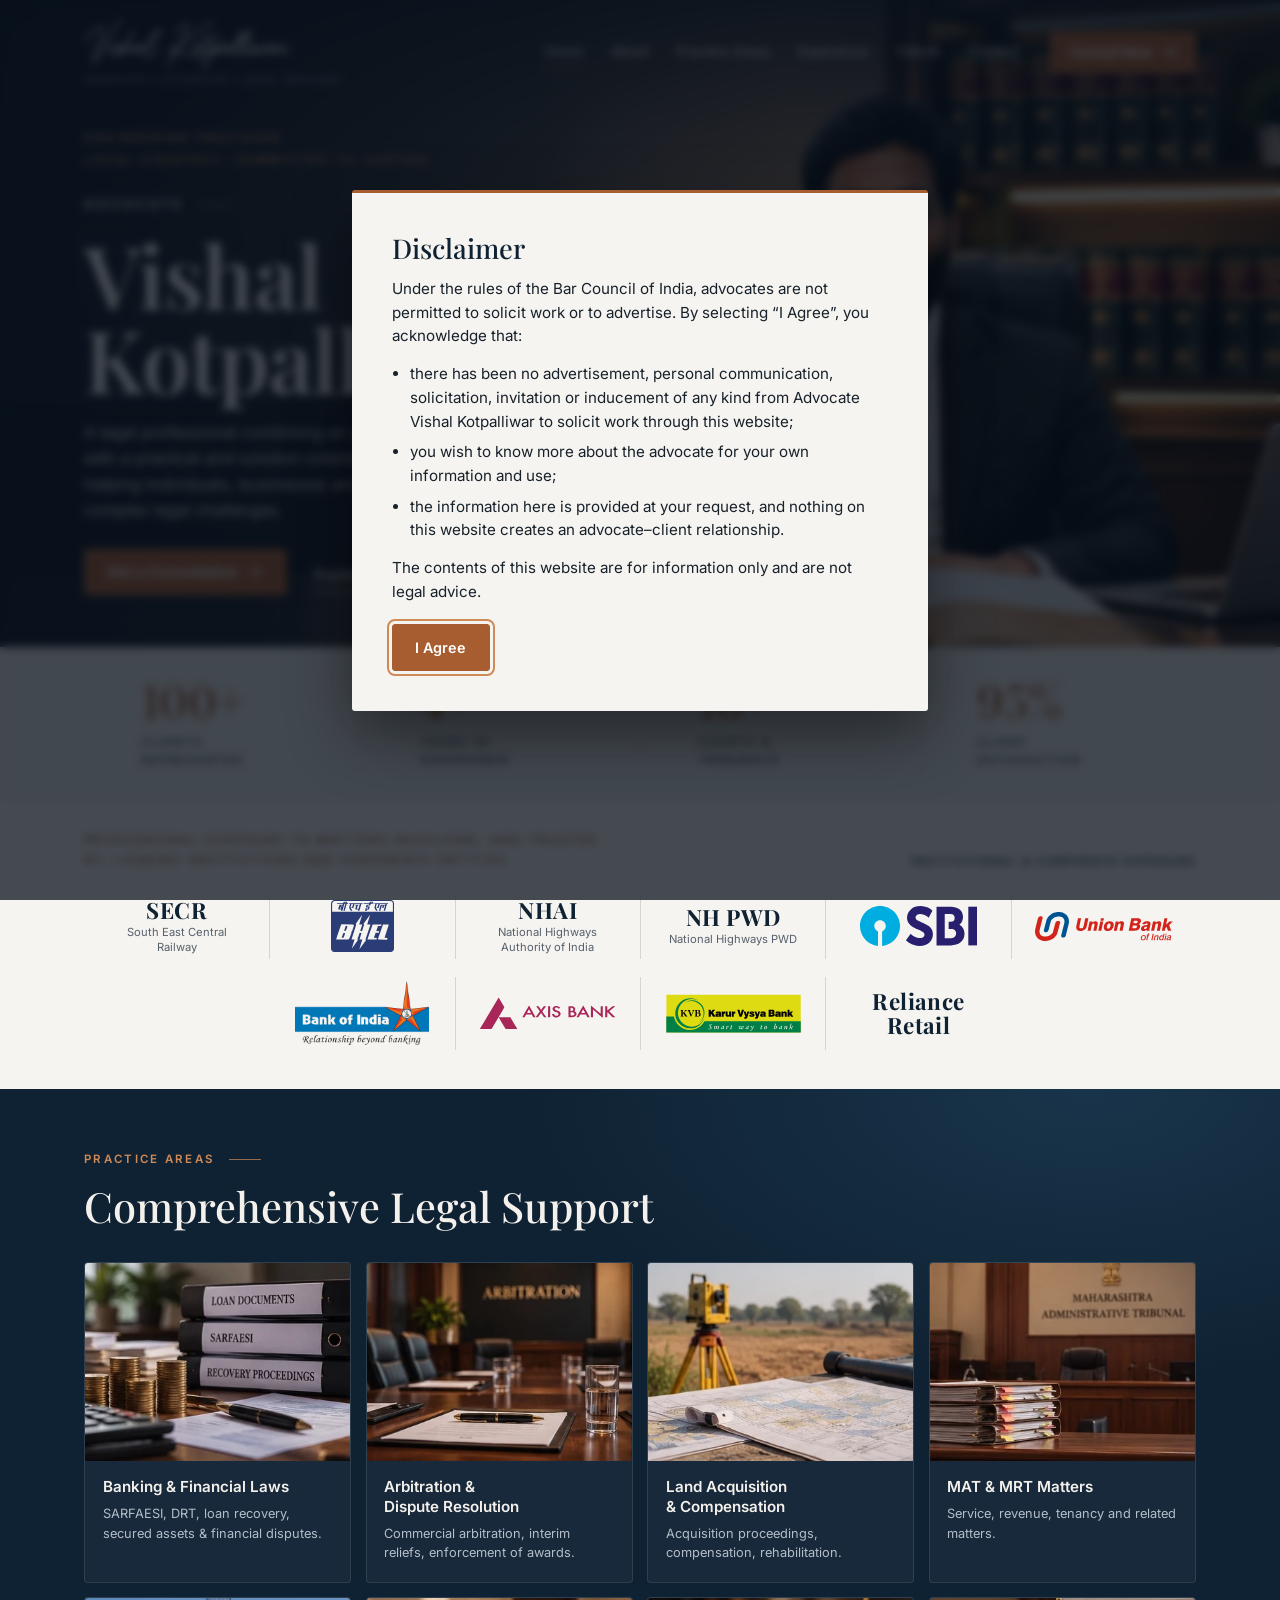
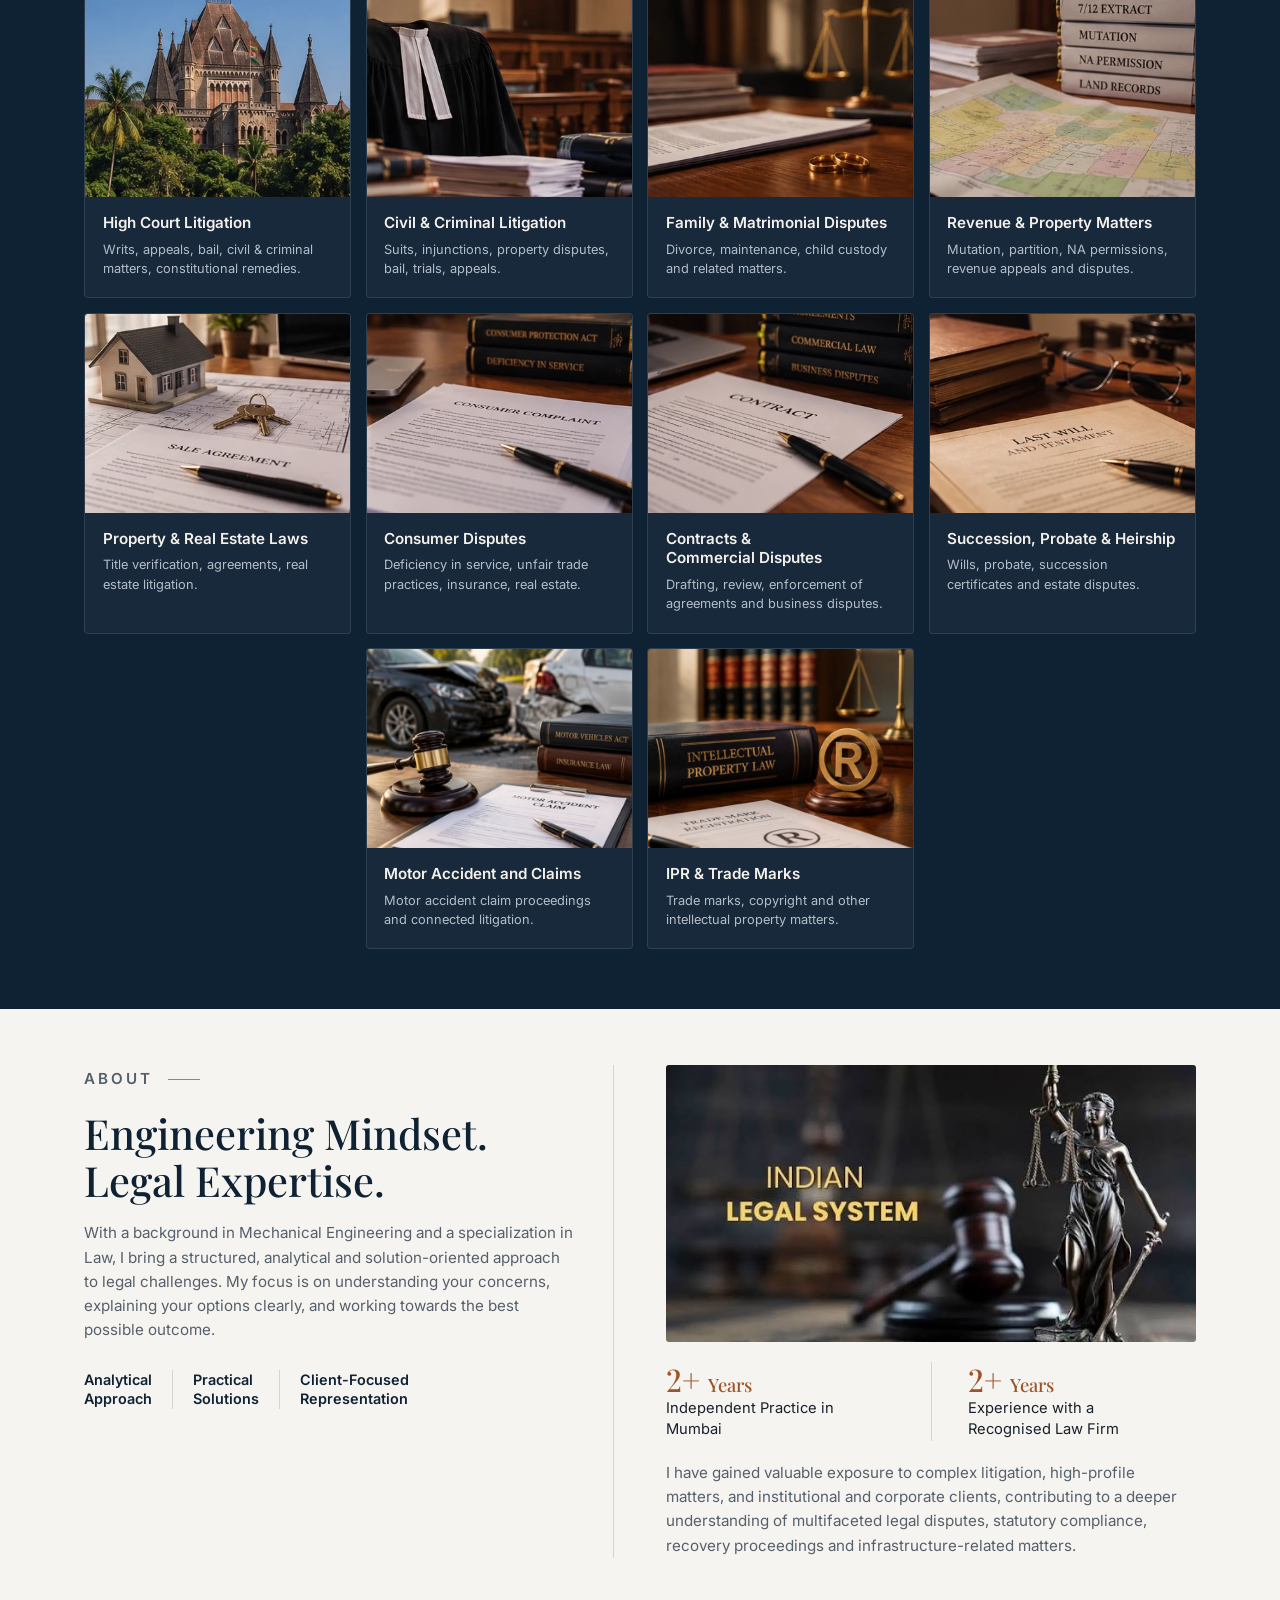
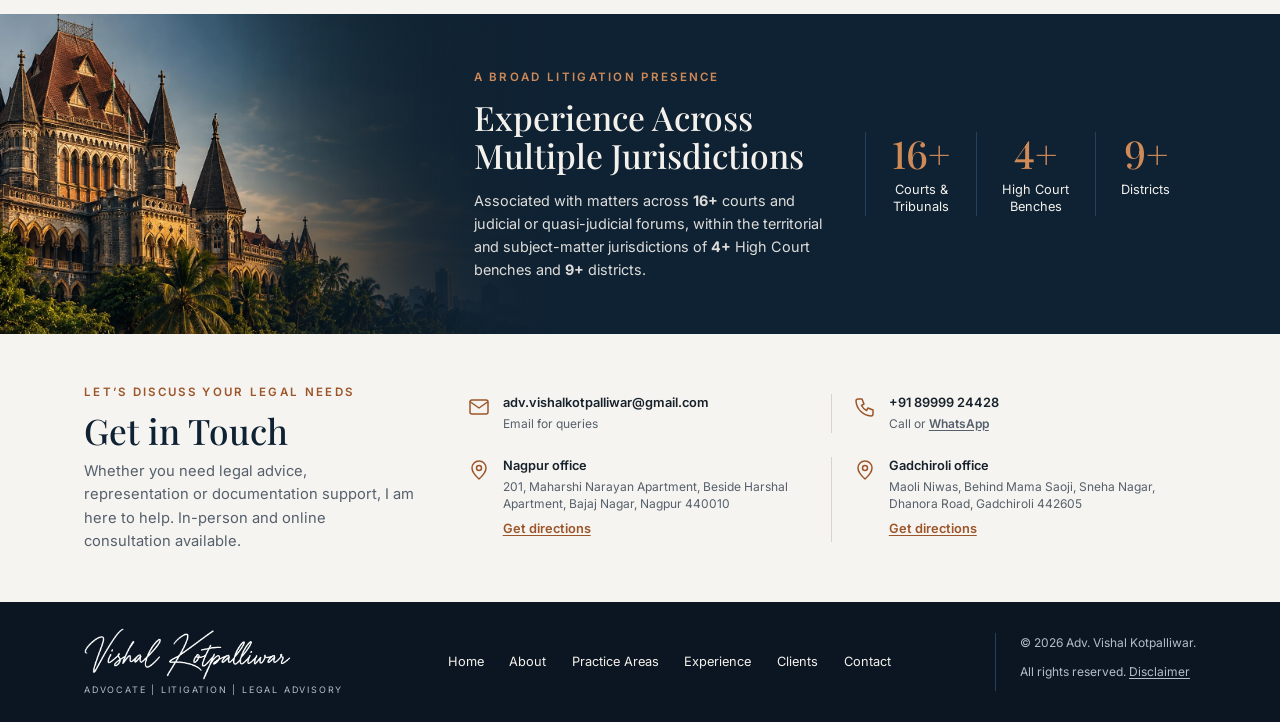
==== commit 87d0b62f: "Photographs for the two new services; a directions link for each office - Motor Accident and Claims " ====
--- a/index.html
+++ b/index.html
@@ -24,8 +24,6 @@
     <symbol id="i-arrow-right" viewBox="0 0 24 24"><path d="M5 12h14M13 6l6 6-6 6"/></symbol>
     <symbol id="i-arrow-down" viewBox="0 0 24 24"><path d="M12 5v14M6 13l6 6 6-6"/></symbol>
     <symbol id="i-menu" viewBox="0 0 24 24"><path d="M4 7h16M4 12h16M4 17h16"/></symbol>
-    <symbol id="i-car" viewBox="0 0 24 24"><path d="M4 17v-5.5L6.2 6h11.6l2.2 5.5V17M2.5 17h19M6.5 17v2M17.5 17v2M4.5 11.5h15"/><circle cx="7.5" cy="14.2" r="0.9"/><circle cx="16.5" cy="14.2" r="0.9"/></symbol>
-    <symbol id="i-mark" viewBox="0 0 24 24"><circle cx="12" cy="12" r="9"/><path d="M9.5 16.5v-9h3.2a2.6 2.6 0 0 1 0 5.2H9.5M12.6 12.7l2.6 3.8"/></symbol>
     <symbol id="i-pin" viewBox="0 0 24 24"><path d="M12 21s7-6.2 7-11a7 7 0 1 0-14 0c0 4.8 7 11 7 11z"/><circle cx="12" cy="10" r="2.5"/></symbol>
     <symbol id="i-mail" viewBox="0 0 24 24"><rect x="3" y="5" width="18" height="14" rx="2"/><path d="m3.5 7 8.5 6 8.5-6"/></symbol>
     <symbol id="i-whatsapp" viewBox="0 0 24 24"><path d="M17.472 14.382c-.297-.149-1.758-.867-2.03-.967-.273-.099-.471-.148-.67.15-.197.297-.767.966-.94 1.164-.173.199-.347.223-.644.075-.297-.15-1.255-.463-2.39-1.475-.883-.788-1.48-1.761-1.653-2.059-.173-.297-.018-.458.13-.606.134-.133.298-.347.446-.52.149-.174.198-.298.298-.497.099-.198.05-.371-.025-.52-.075-.149-.669-1.612-.916-2.207-.242-.579-.487-.5-.669-.51-.173-.008-.371-.01-.57-.01-.198 0-.52.074-.792.372-.272.297-1.04 1.016-1.04 2.479 0 1.462 1.065 2.875 1.213 3.074.149.198 2.096 3.2 5.077 4.487.709.306 1.262.489 1.694.625.712.227 1.36.195 1.871.118.571-.085 1.758-.719 2.006-1.413.248-.694.248-1.289.173-1.413-.074-.124-.272-.198-.57-.347m-5.421 7.403h-.004a9.87 9.87 0 01-5.031-1.378l-.361-.214-3.741.982.998-3.648-.235-.374a9.86 9.86 0 01-1.51-5.26c.001-5.45 4.436-9.884 9.888-9.884 2.64 0 5.122 1.03 6.988 2.898a9.825 9.825 0 012.893 6.994c-.003 5.45-4.437 9.884-9.885 9.884m8.413-18.297A11.815 11.815 0 0012.05 0C5.495 0 .16 5.335.157 11.892c0 2.096.547 4.142 1.588 5.945L.057 24l6.305-1.654a11.882 11.882 0 005.683 1.448h.005c6.554 0 11.89-5.335 11.893-11.893a11.821 11.821 0 00-3.48-8.413Z"/></symbol>
@@ -157,11 +155,11 @@
             <div><h3>Succession, Probate &amp; Heirship</h3><p>Wills, probate, succession certificates and estate disputes.</p></div>
           </li>
           <li class="area">
-            <div class="area__img area__img--blank" aria-hidden="true"><svg class="icon"><use href="#i-car"/></svg></div>
+            <img class="area__img" src="assets/practice/motor-accident.jpg" width="640" height="530" alt="" loading="lazy">
             <div><h3>Motor Accident and Claims</h3><p>Motor accident claim proceedings and connected litigation.</p></div>
           </li>
           <li class="area">
-            <div class="area__img area__img--blank" aria-hidden="true"><svg class="icon"><use href="#i-mark"/></svg></div>
+            <img class="area__img" src="assets/practice/ipr-trade-marks.jpg" width="640" height="544" alt="" loading="lazy">
             <div><h3>IPR &amp; Trade Marks</h3><p>Trade marks, copyright and other intellectual property matters.</p></div>
           </li>
         </ul>
@@ -225,11 +223,11 @@
           </li>
           <li>
             <svg class="icon" aria-hidden="true"><use href="#i-pin"/></svg>
-            <div><strong>Nagpur office</strong><span>201, Maharshi Narayan Apartment, Beside Harshal Apartment, Bajaj Nagar, Nagpur 440010</span><a class="directions" href="https://share.google/EFey6IR7Ii5eQGLlh" target="_blank" rel="noopener">Get directions</a></div>
+            <div><strong>Nagpur office</strong><span>201, Maharshi Narayan Apartment, Beside Harshal Apartment, Bajaj Nagar, Nagpur 440010</span><a class="directions" href="https://maps.app.goo.gl/sRGwY9guEd7tmMMr5" target="_blank" rel="noopener">Get directions</a></div>
           </li>
           <li>
             <svg class="icon" aria-hidden="true"><use href="#i-pin"/></svg>
-            <div><strong>Gadchiroli office</strong><span>Maoli Niwas, Behind Mama Saoji, Sneha Nagar, Dhanora Road, Gadchiroli 442605</span></div>
+            <div><strong>Gadchiroli office</strong><span>Maoli Niwas, Behind Mama Saoji, Sneha Nagar, Dhanora Road, Gadchiroli 442605</span><a class="directions" href="https://share.google/EFey6IR7Ii5eQGLlh" target="_blank" rel="noopener">Get directions</a></div>
           </li>
         </ul>
       </div>
--- a/css/styles.css
+++ b/css/styles.css
@@ -140,8 +140,6 @@
 .areas { list-style: none; padding: 0; margin-top: 2rem; display: flex; flex-wrap: wrap; justify-content: center; gap: 0.9rem; }
 .area { flex: 0 0 calc((100% - 2.7rem) / 4 - 0.1px); display: flex; flex-direction: column; overflow: hidden; background: var(--card); border: 1px solid var(--card-line); border-radius: 4px; }
 .area__img { display: block; width: 100%; height: auto; aspect-ratio: 4 / 3; object-fit: cover; }
-.area__img--blank { position: relative; background: linear-gradient(135deg, var(--navy-800), var(--navy-950)); color: var(--copper-bright); }
-.area__img--blank .icon { position: absolute; inset: 0; margin: auto; width: 3.25rem; height: 3.25rem; stroke-width: 1.1; }
 .area > div { display: grid; gap: 0.45rem; align-content: start; padding: 1rem 1.1rem 1.2rem; }
 .area h3 { font-family: var(--sans); font-size: 0.95rem; font-weight: 600; line-height: 1.3; }
 .area p { font-size: 0.8rem; line-height: 1.5; color: var(--on-dark-soft); }
